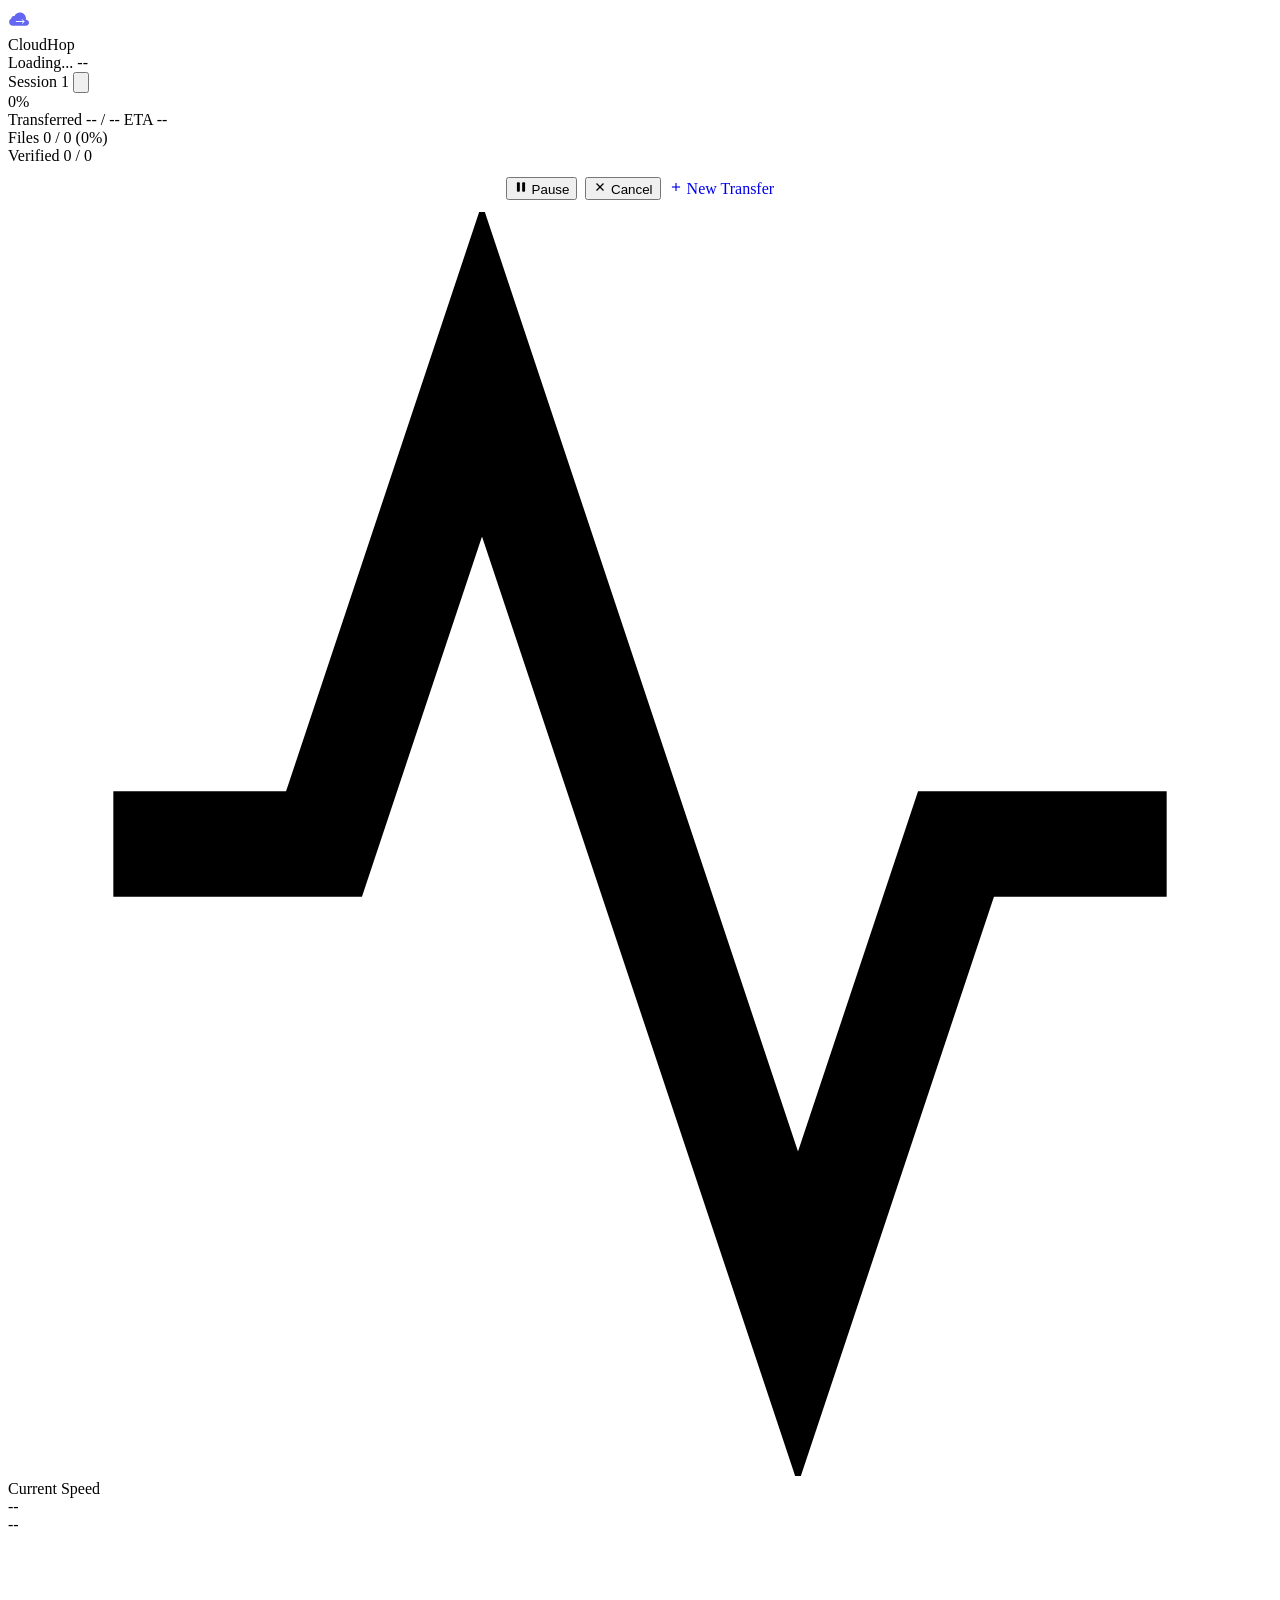
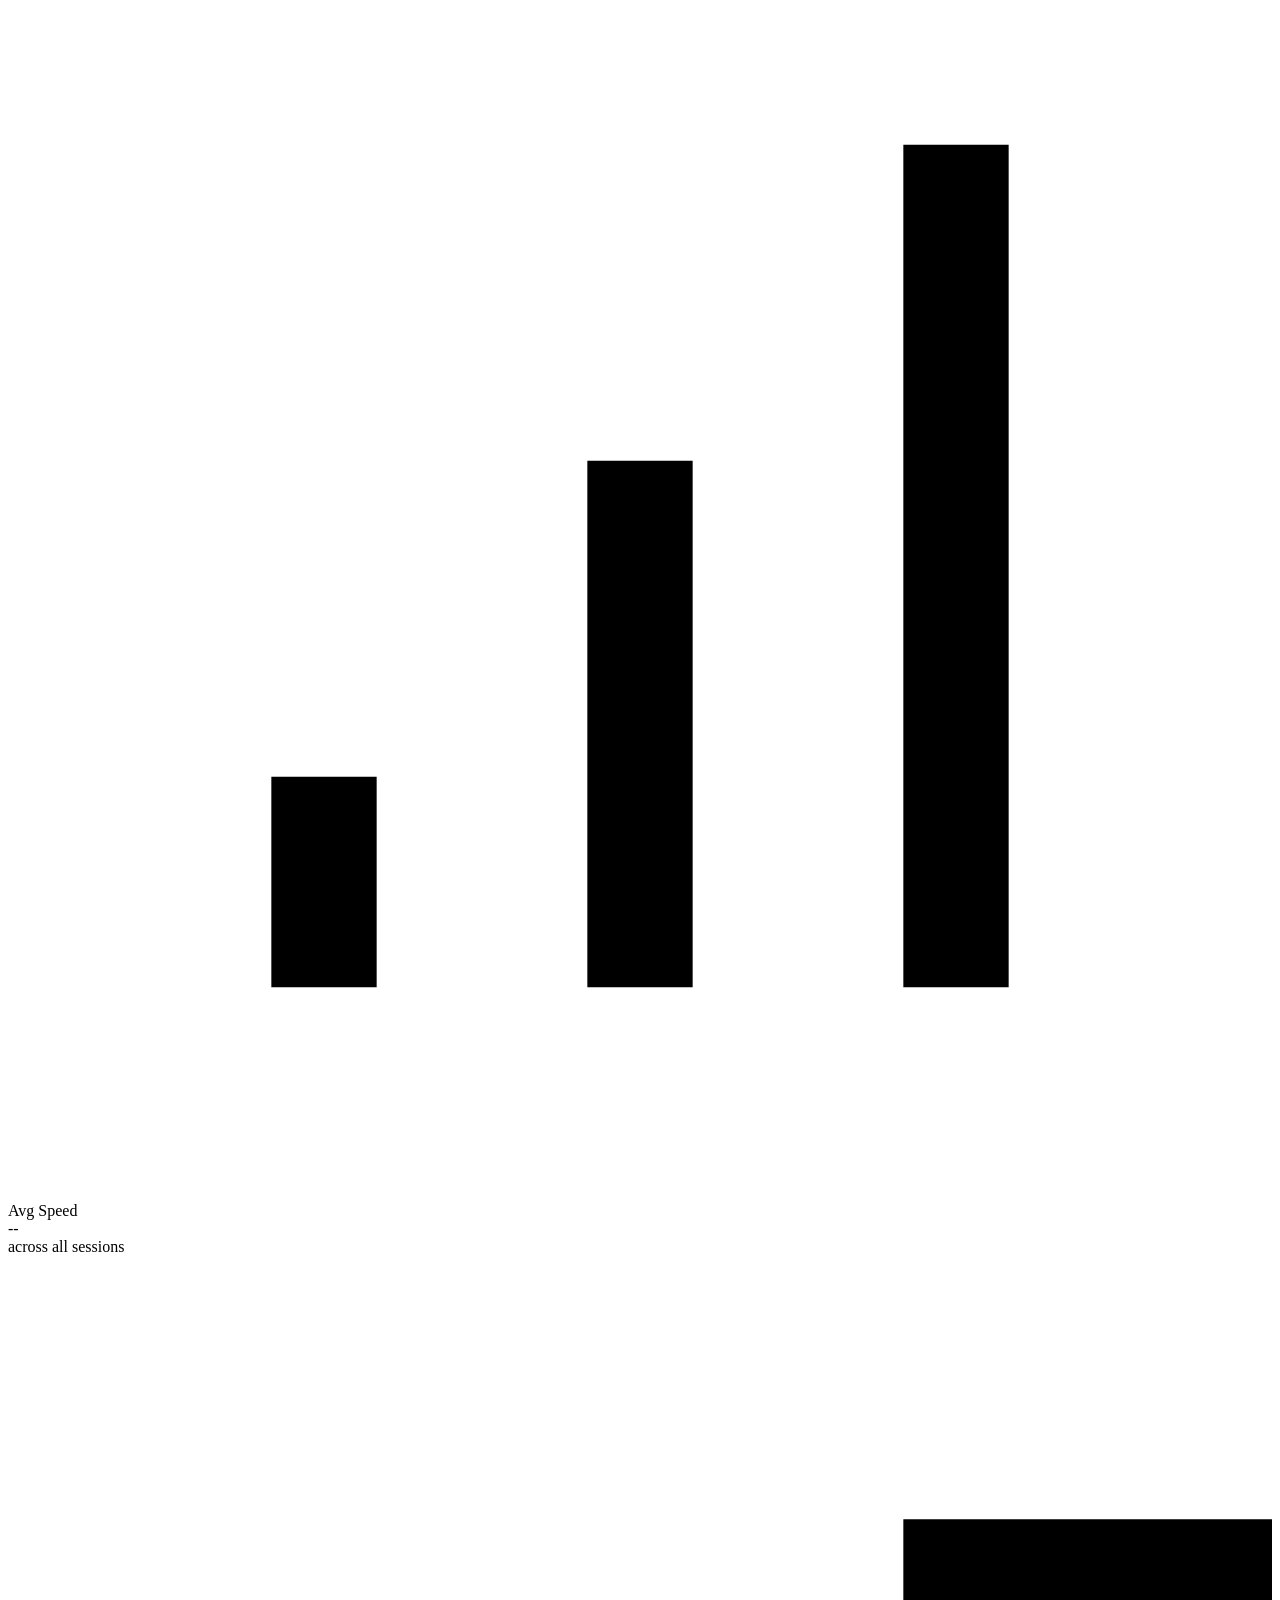
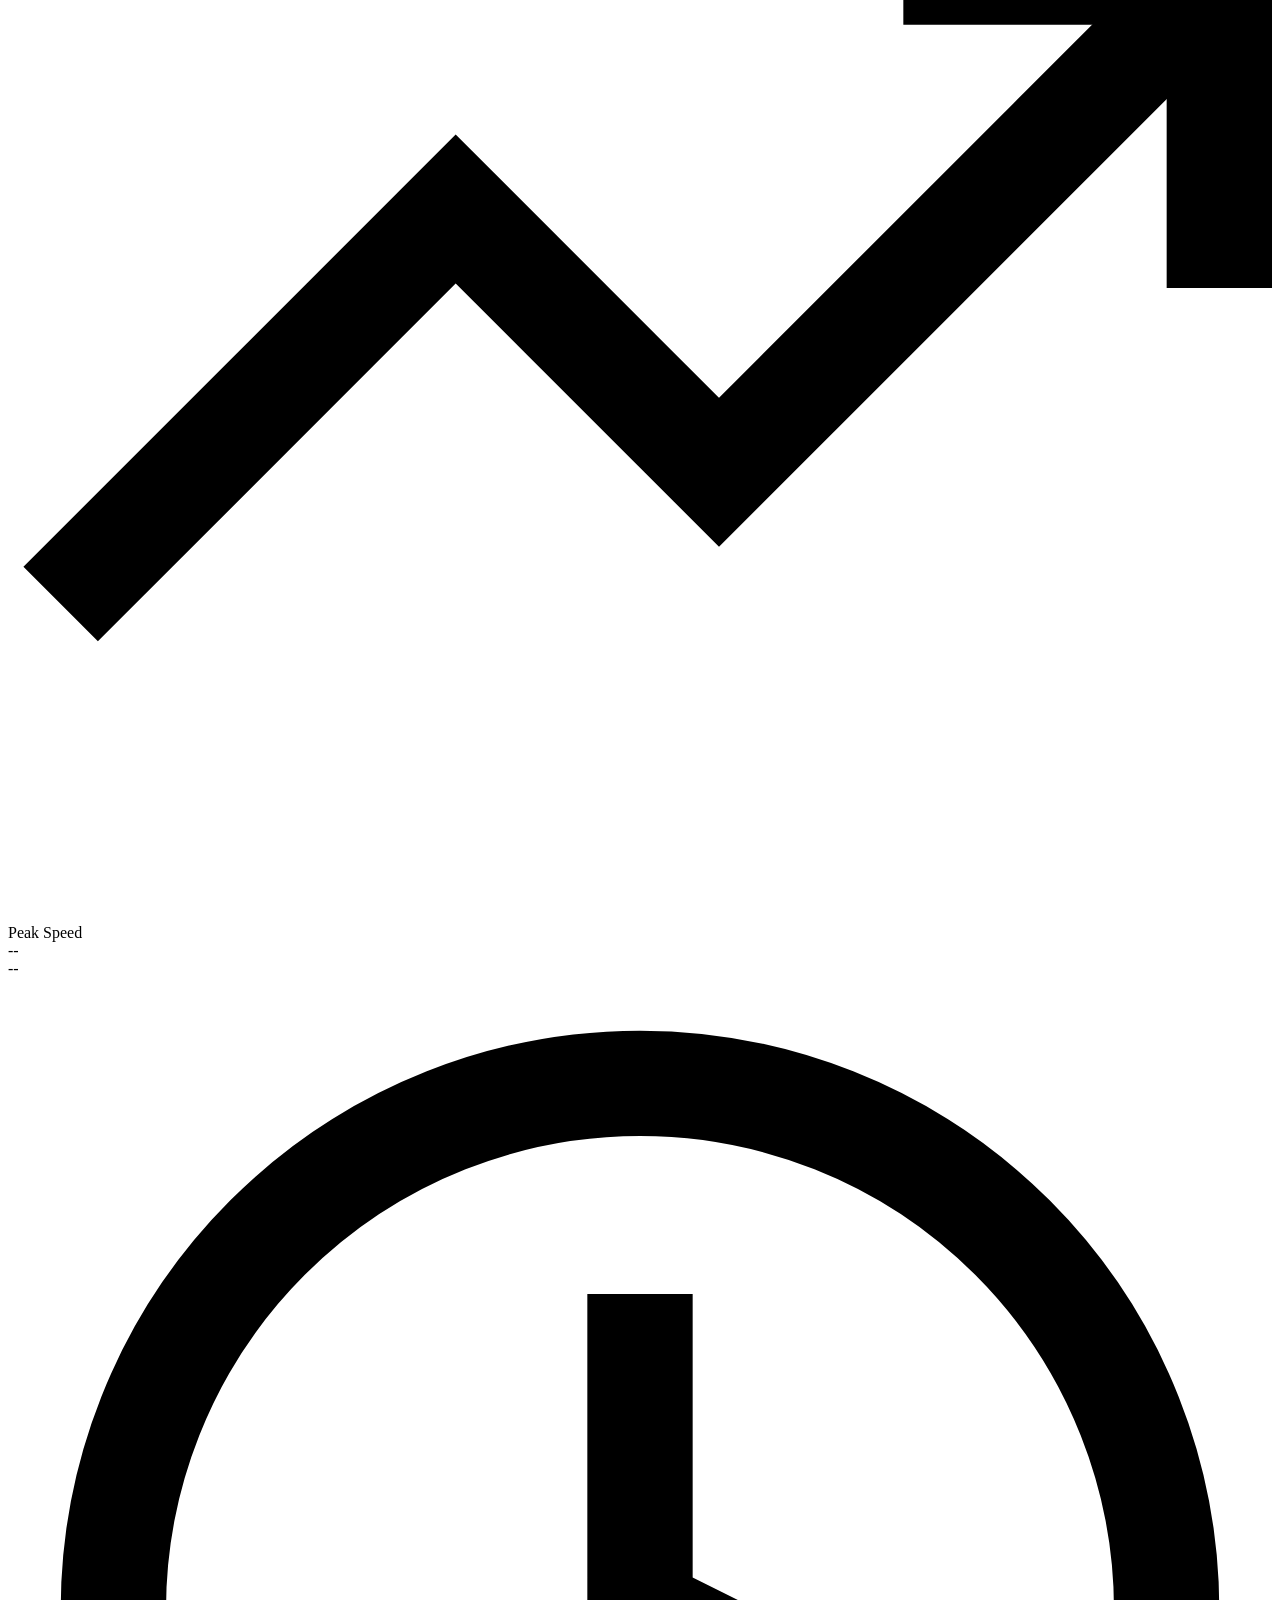
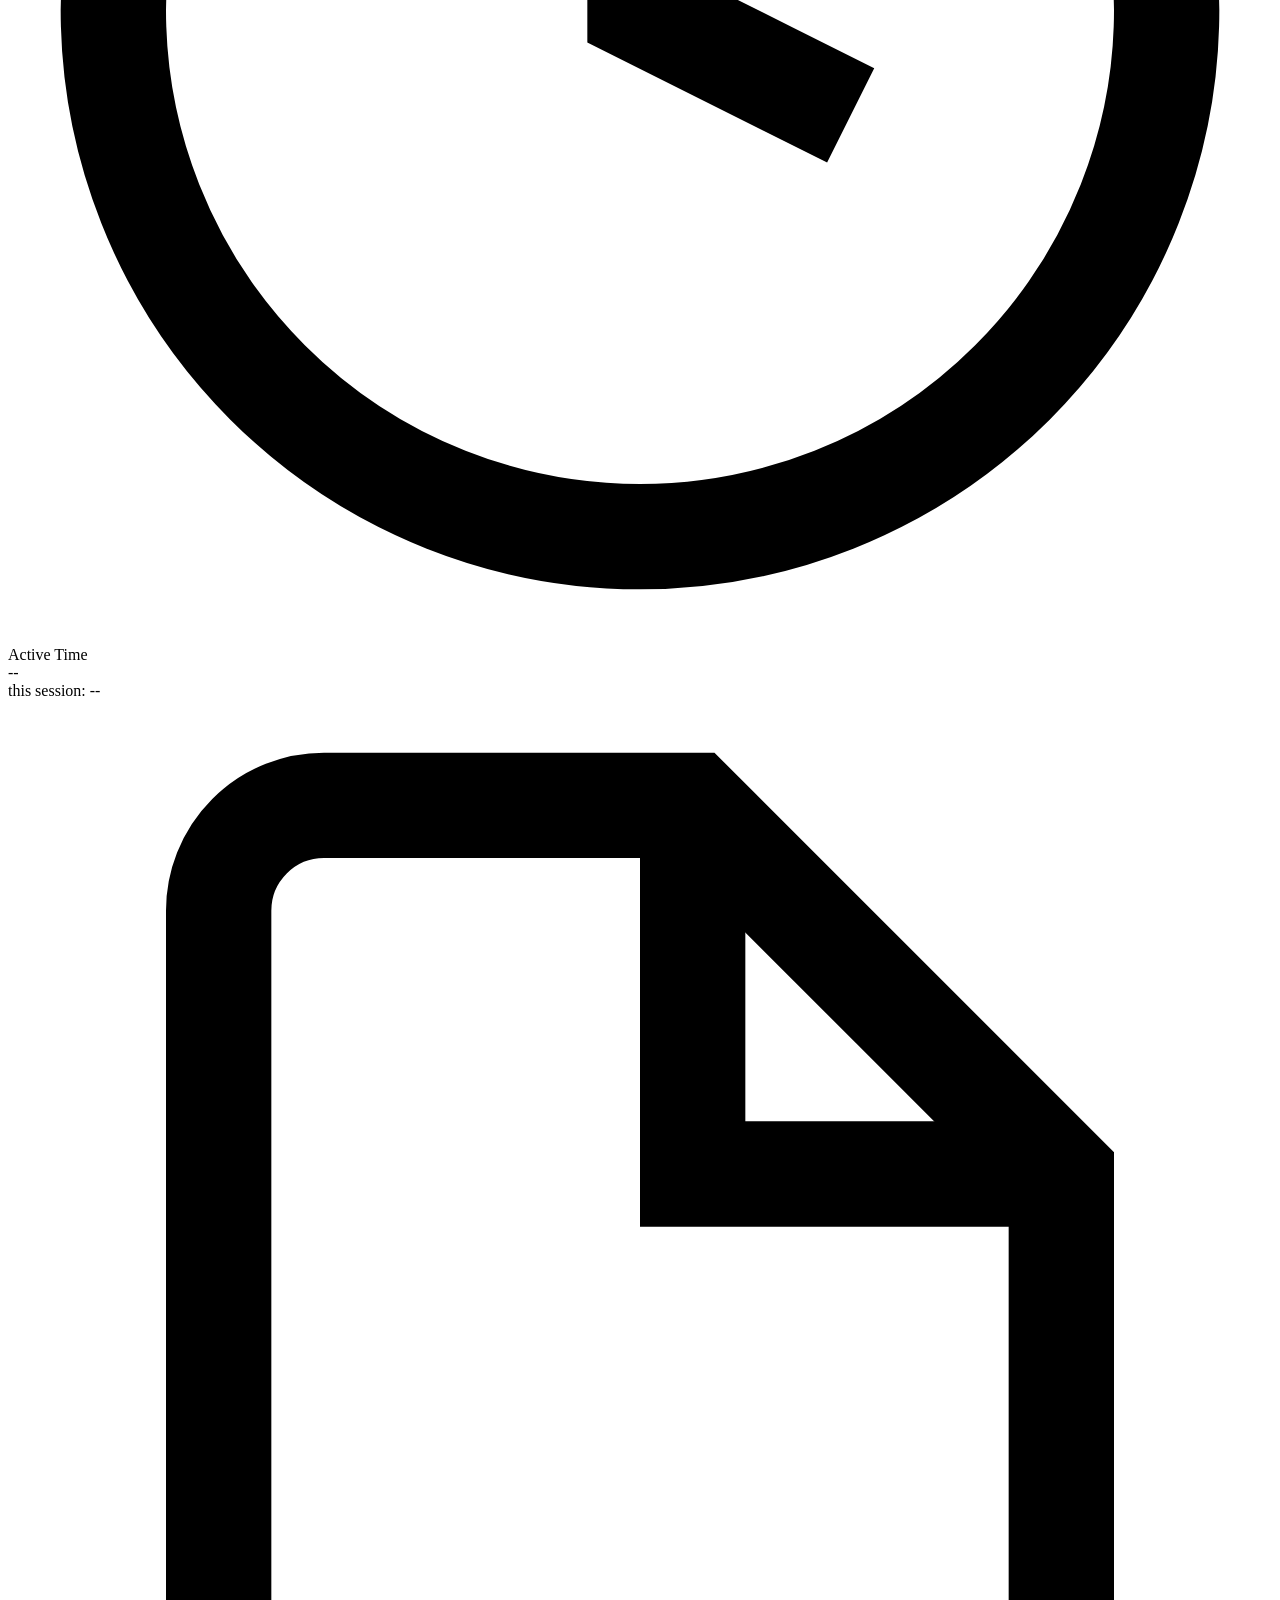
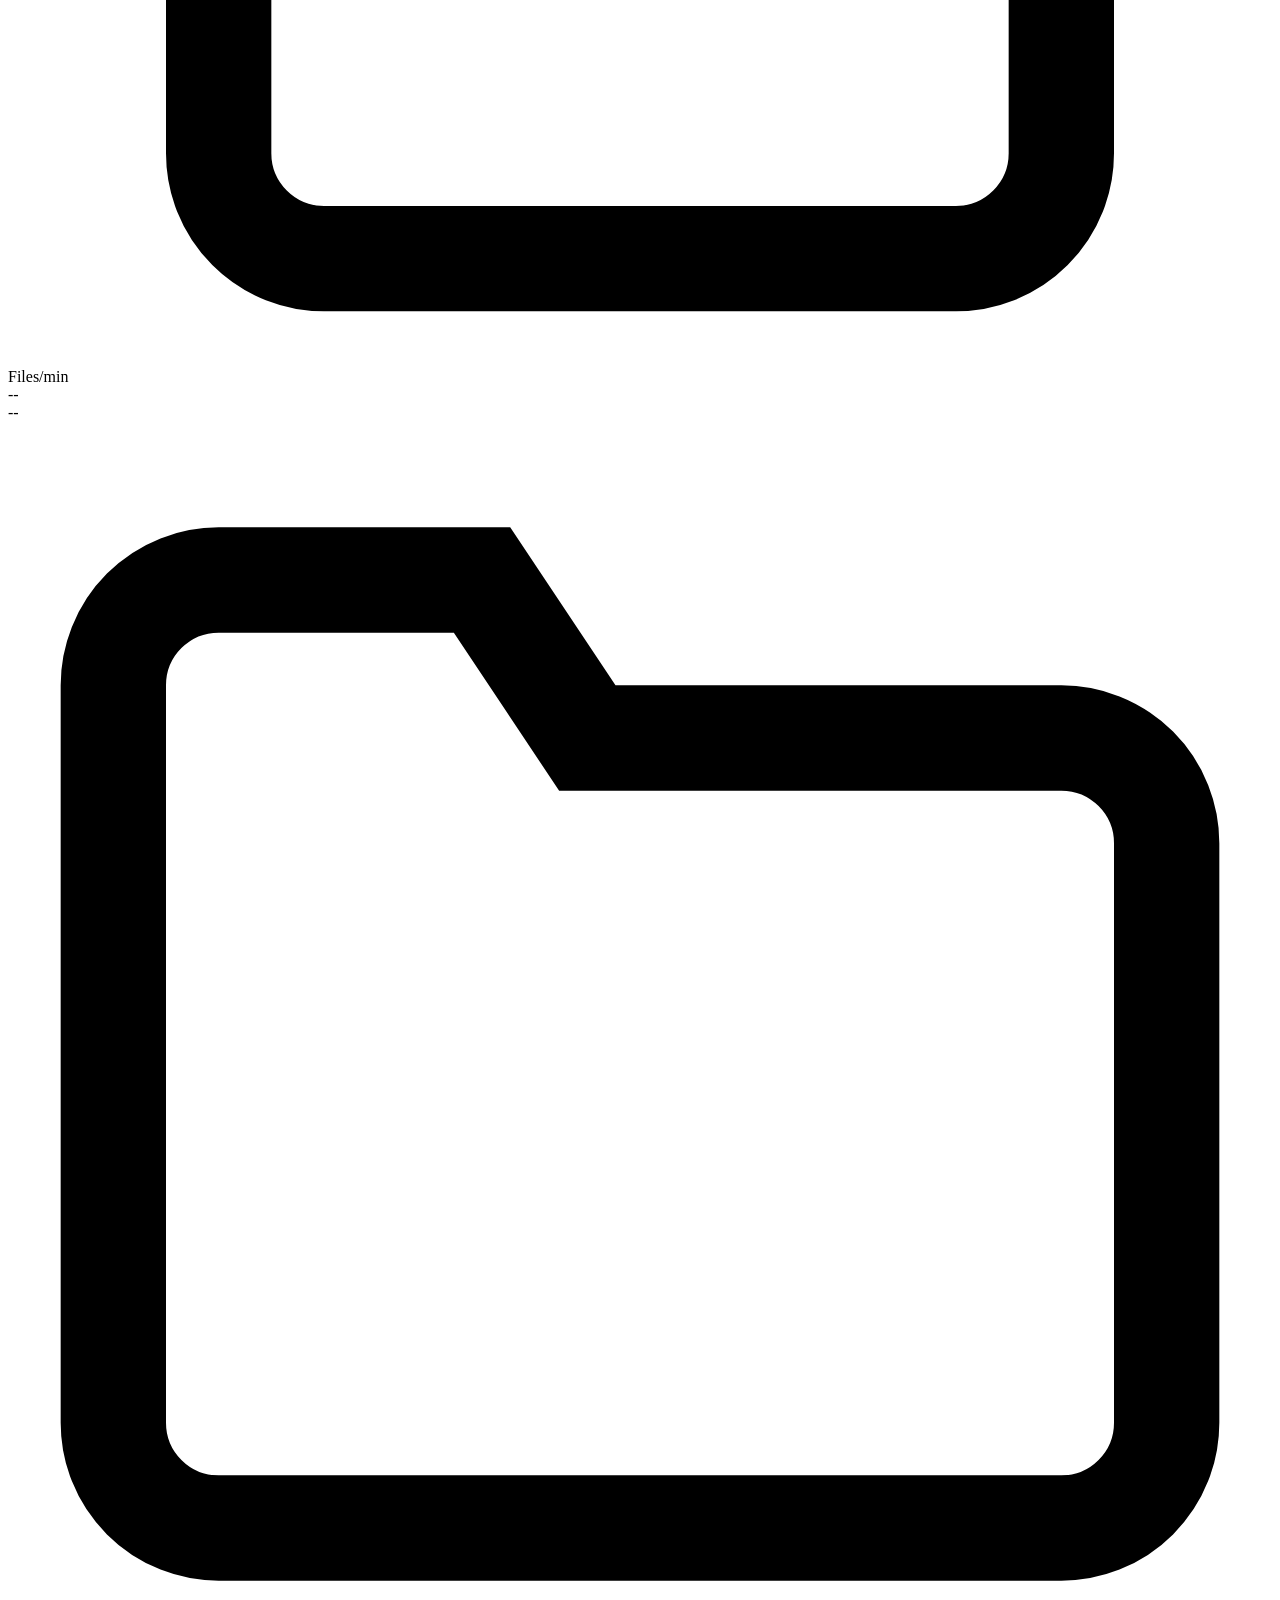
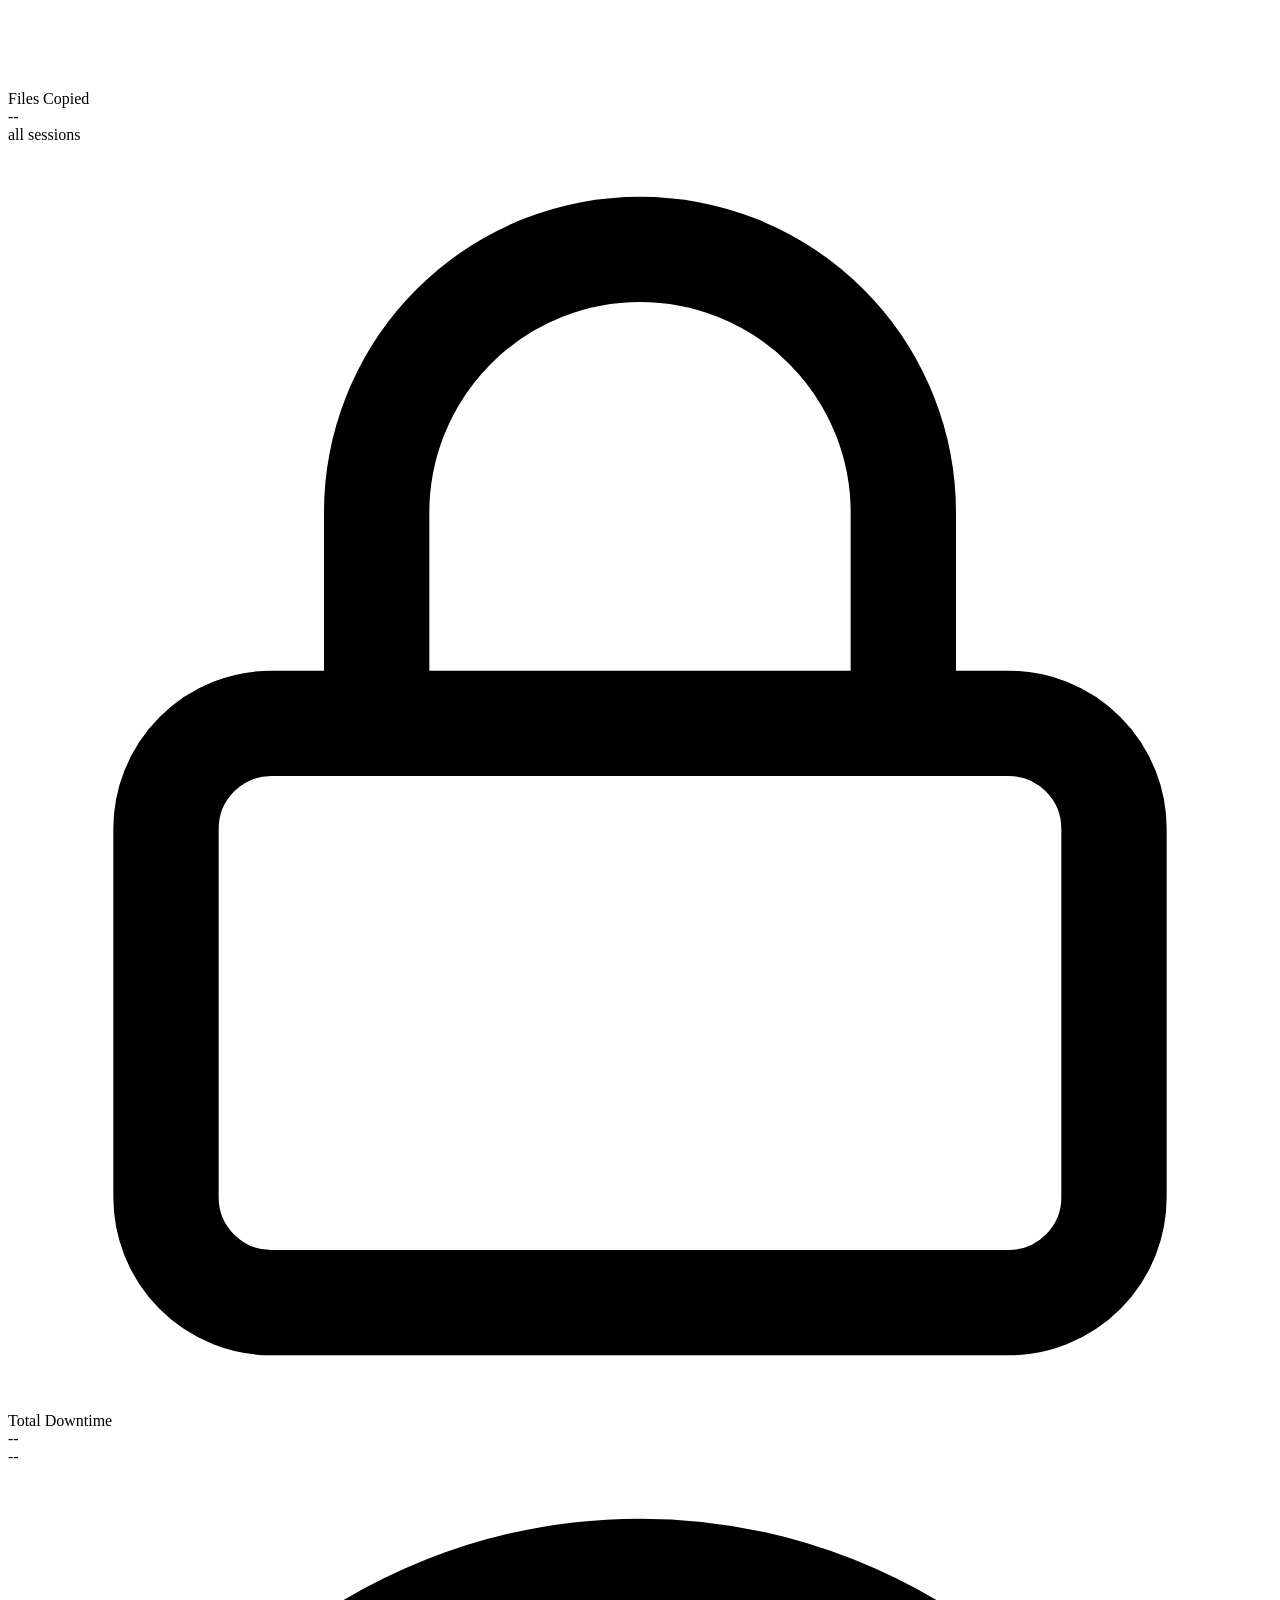
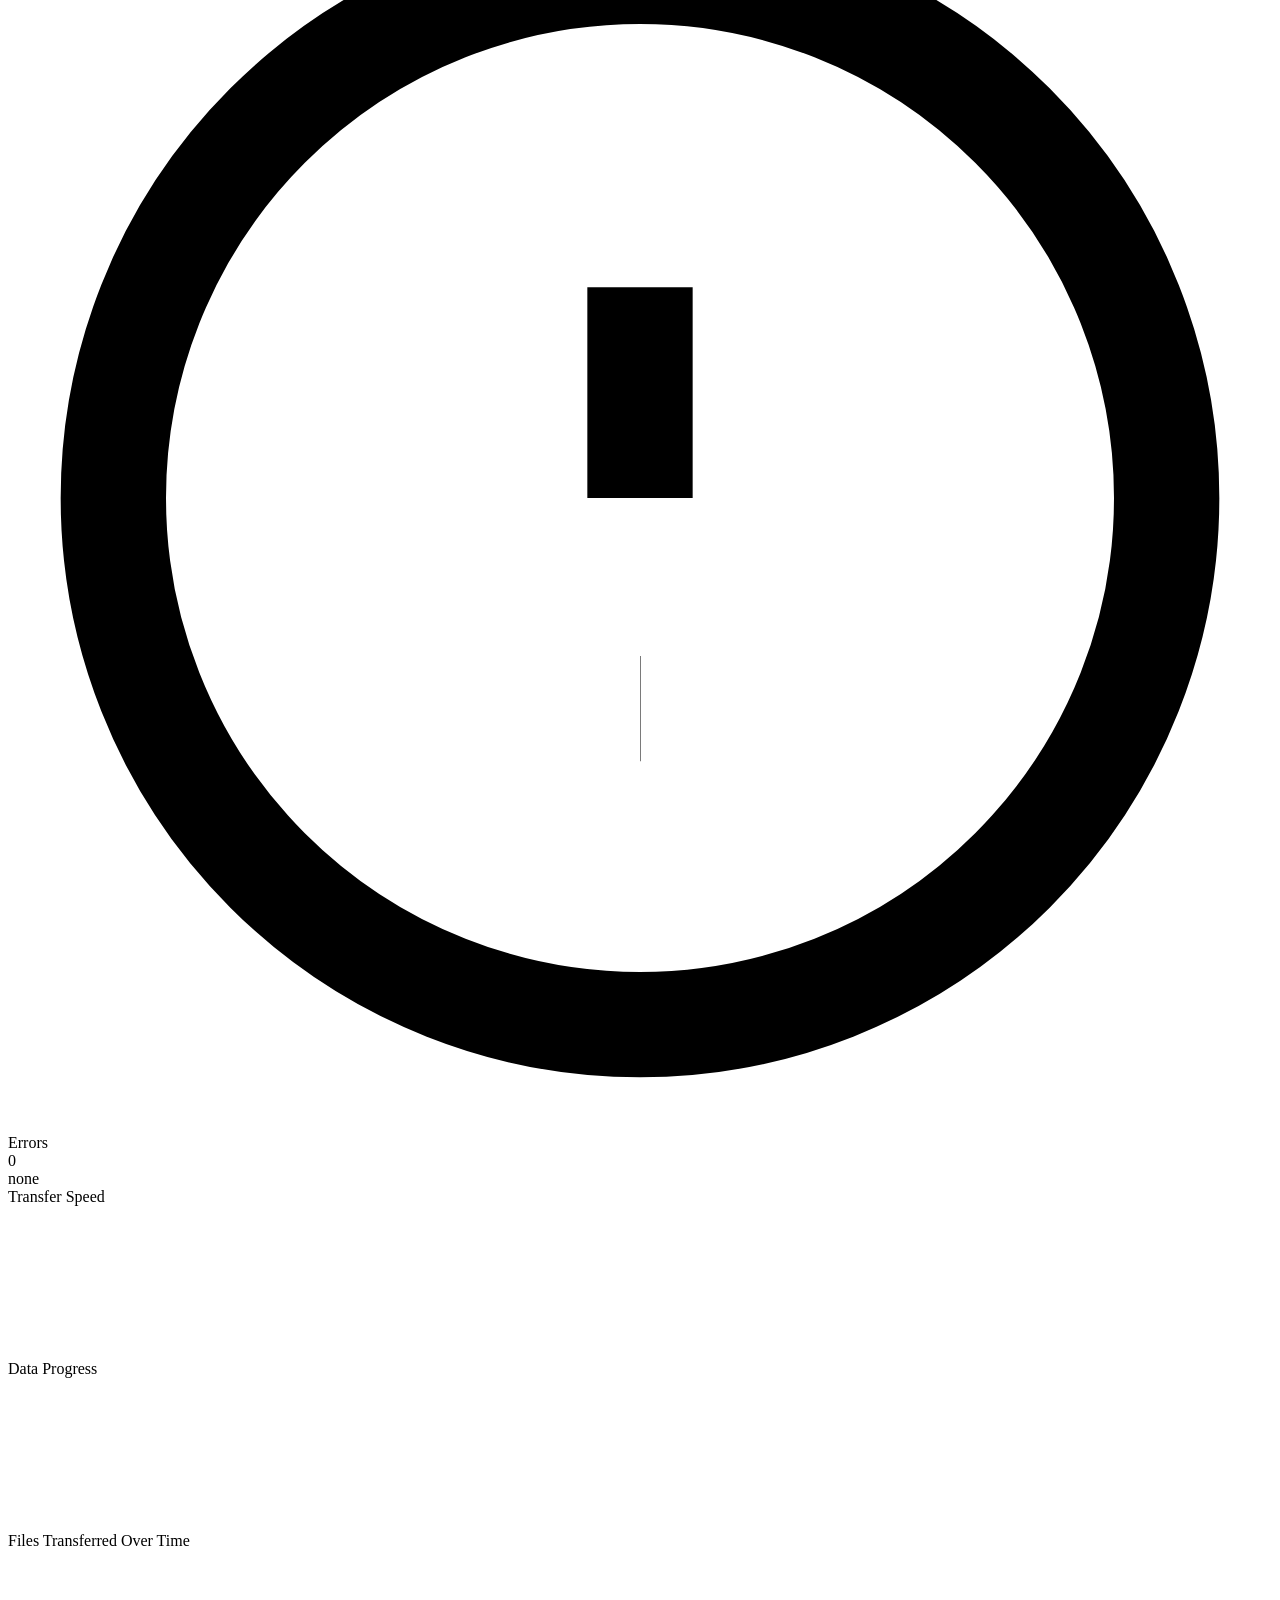
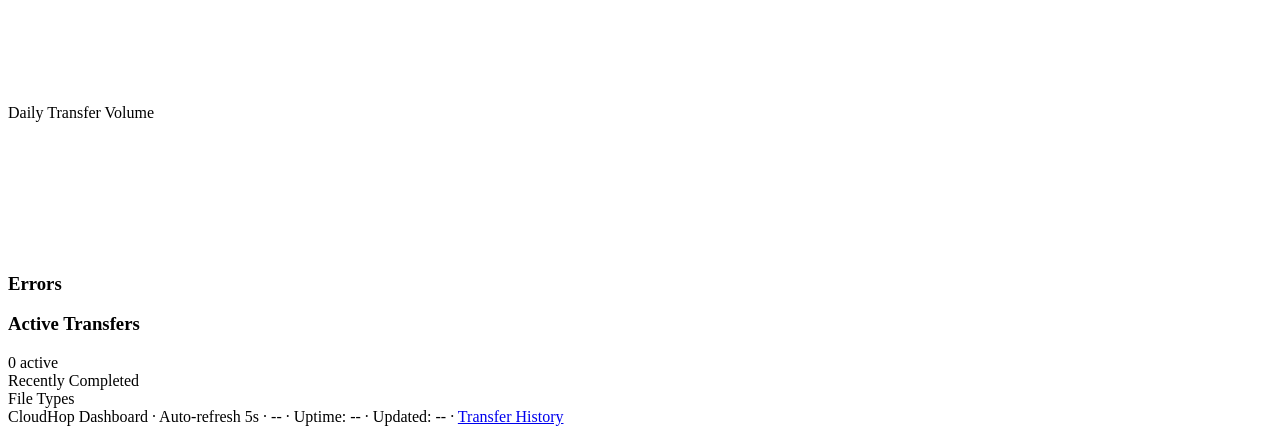
==== cloudhop/templates/dashboard.html @ 018fe5fb "fix: prevent server crash on terminal close and improve connection lost message - Ignore SIGHUP so C" ====
<!DOCTYPE html>
<html lang="en" data-theme="dark">
<head>
<meta charset="UTF-8">
<meta name="viewport" content="width=device-width, initial-scale=1.0">
<title>CloudHop Dashboard</title>
<script>(function(){var t=localStorage.getItem('cloudhop-theme');if(t)document.documentElement.setAttribute('data-theme',t);})()</script>
<link rel="preconnect" href="https://fonts.googleapis.com">
<link rel="preconnect" href="https://fonts.gstatic.com" crossorigin>
<link href="https://fonts.googleapis.com/css2?family=DM+Sans:ital,opsz,wght@0,9..40,300;0,9..40,400;0,9..40,500;0,9..40,600;0,9..40,700;1,9..40,400&family=JetBrains+Mono:wght@400;500;600;700&display=swap" rel="stylesheet">
<link rel="stylesheet" href="/static/dashboard.css">
<link rel="icon" type="image/svg+xml" href="/static/favicon.svg">
</head>
<body>

<!-- ========== HEADER ========== -->
<header class="header">
  <div class="header-inner">
    <div class="header-left">
      <div class="logo">
        <svg width="24" height="24" viewBox="0 0 64 64" fill="none">
    <path d="M48 28c0-8.8-7.2-16-16-16-6.5 0-12.1 3.9-14.6 9.5C16.5 21.2 15.8 21 15 21c-3.3 0-6 2.7-6 6 0 .4 0 .8.1 1.1C5.5 29.5 3 33.2 3 37.5 3 43 7.5 47.5 13 47.5h35c4.4 0 8-3.6 8-8s-3.6-8-8-8c-.3 0-.7 0-1 .1.6-1.1 1-2.3 1-3.6z" fill="#6366f1"/>
    <path d="M22 36h20M38 31l5 5-5 5" stroke="white" stroke-width="2.5" stroke-linecap="round" stroke-linejoin="round"/>
</svg>
      </div>
      <span class="logo-text" id="transferTitle">CloudHop</span>
    </div>
    <div class="header-center">
      <div class="status-dot" id="statusDot"></div>
      <span class="transfer-name" id="statusText">Loading...</span>
      <span class="wall-time mono" id="wallClock">--</span>
      <div class="schedule-badge" id="scheduleBadge" style="display:none;align-items:center;gap:6px;padding:4px 12px;border-radius:6px;font-size:12px;font-weight:500;">
        <span id="scheduleDot" style="width:8px;height:8px;border-radius:50%;display:inline-block;"></span>
        <span id="scheduleText"></span>
      </div>
    </div>
    <div class="header-right">
      <span class="session-badge" id="sessionBadge">Session 1</span>
      <button class="btn-icon" id="themeToggle" onclick="toggleTheme()" title="Toggle theme" aria-label="Toggle theme">
        <svg id="theme-icon-dark" viewBox="0 0 24 24" fill="none" stroke="currentColor" stroke-width="2"><circle cx="12" cy="12" r="5"/><line x1="12" y1="1" x2="12" y2="3"/><line x1="12" y1="21" x2="12" y2="23"/><line x1="4.22" y1="4.22" x2="5.64" y2="5.64"/><line x1="18.36" y1="18.36" x2="19.78" y2="19.78"/><line x1="1" y1="12" x2="3" y2="12"/><line x1="21" y1="12" x2="23" y2="12"/><line x1="4.22" y1="19.78" x2="5.64" y2="18.36"/><line x1="18.36" y1="5.64" x2="19.78" y2="4.22"/></svg>
        <svg id="theme-icon-light" viewBox="0 0 24 24" fill="none" stroke="currentColor" stroke-width="2" style="display:none"><path d="M21 12.79A9 9 0 1 1 11.21 3 7 7 0 0 0 21 12.79z"/></svg>
      </button>
    </div>
  </div>
</header>

<div class="container">

<!-- ========== EMPTY STATE ========== -->
<div id="emptyState" style="display:none;text-align:center;padding:80px 20px;">
  <div style="margin-bottom:16px;opacity:0.5;">
    <svg width="48" height="48" viewBox="0 0 64 64" fill="none">
    <path d="M48 28c0-8.8-7.2-16-16-16-6.5 0-12.1 3.9-14.6 9.5C16.5 21.2 15.8 21 15 21c-3.3 0-6 2.7-6 6 0 .4 0 .8.1 1.1C5.5 29.5 3 33.2 3 37.5 3 43 7.5 47.5 13 47.5h35c4.4 0 8-3.6 8-8s-3.6-8-8-8c-.3 0-.7 0-1 .1.6-1.1 1-2.3 1-3.6z" fill="#6366f1"/>
    <path d="M22 36h20M38 31l5 5-5 5" stroke="white" stroke-width="2.5" stroke-linecap="round" stroke-linejoin="round"/>
</svg>
  </div>
  <div style="font-size:1.3rem;font-weight:700;color:var(--text-primary);margin-bottom:8px;">No active transfer</div>
  <div style="font-size:0.9rem;color:var(--text-secondary);margin-bottom:24px;">Set up a new transfer to start copying files between cloud services.</div>
  <a href="/wizard" style="display:inline-flex;align-items:center;justify-content:center;gap:8px;padding:14px 32px;border-radius:12px;font-size:1rem;font-weight:600;background:linear-gradient(135deg,var(--primary),var(--secondary));color:#fff;text-decoration:none;animation:ctaGlow 2s ease-in-out infinite;">Start New Transfer</a>
</div>

<!-- ========== BIG PROGRESS ========== -->
<div class="progress-section card" id="dashboardContent">
  <div class="progress-percentage mono"><span id="bigPct">0</span>%</div>
  <div class="progress-bar-container">
    <div class="progress-bar-track">
      <div class="progress-bar-fill" id="bigBar" style="width:0%" role="progressbar" aria-valuenow="0" aria-valuemin="0" aria-valuemax="100"></div>
    </div>
    <div class="progress-glow" id="progressGlow" style="width:0%"></div>
  </div>
  <div class="progress-meta">
    <span>Transferred <span class="val" id="bpTransferred">--</span> / <span class="val" id="bpTotal">--</span></span>
    <span>ETA <span class="val" id="bpEta">--</span></span>
  </div>
  <div class="finish-time" id="finishTime"></div>
  <div class="session-note" id="sessionNote"></div>
  <div class="progress-sub-bars">
    <div class="sub-bar-wrap">
      <div class="sub-bar-label">
        <span>Files</span>
        <span><span id="filesDone">0</span> / <span id="filesTotal">0</span> (<span id="filesPct">0</span>%)</span>
      </div>
      <div class="sub-track"><div class="sub-fill files" id="filesBar" style="width:0%"></div></div>
    </div>
    <div class="sub-bar-wrap">
      <div class="sub-bar-label">
        <span>Verified</span>
        <span><span id="checksDone">0</span> / <span id="checksTotal">0</span></span>
      </div>
      <div class="sub-track"><div class="sub-fill checks" id="checksBar" style="width:0%"></div></div>
    </div>
  </div>
</div>

<!-- ========== CONTROL BAR ========== -->
<div id="controlBar" style="display:flex;align-items:center;justify-content:center;gap:8px;margin:12px auto;max-width:1200px;padding:0 24px;flex-wrap:wrap;">
  <button class="ctrl-btn pause" id="btnPause2" onclick="doAction('pause')" title="Pause transfer" aria-label="Pause transfer">
    <svg width="14" height="14" viewBox="0 0 24 24" fill="currentColor"><rect x="5" y="4" width="5" height="16" rx="1.5"/><rect x="14" y="4" width="5" height="16" rx="1.5"/></svg> Pause
  </button>
  <button class="ctrl-btn resume" id="btnResume2" onclick="doAction('resume')" style="display:none" title="Resume transfer" aria-label="Resume transfer">
    <svg width="14" height="14" viewBox="0 0 24 24" fill="currentColor"><polygon points="6,3 20,12 6,21"/></svg> Resume
  </button>
  <button class="ctrl-btn" id="btnCancel2" onclick="cancelTransfer()" title="Cancel transfer" aria-label="Cancel transfer">
    <svg width="14" height="14" viewBox="0 0 24 24" fill="none" stroke="currentColor" stroke-width="2"><line x1="18" y1="6" x2="6" y2="18"/><line x1="6" y1="6" x2="18" y2="18"/></svg> Cancel
  </button>
  <a href="/wizard" class="ctrl-btn" id="btnNewTransfer2" title="New Transfer" aria-label="New Transfer" style="text-decoration:none;">
    <svg width="14" height="14" viewBox="0 0 24 24" fill="none" stroke="currentColor" stroke-width="2"><line x1="12" y1="5" x2="12" y2="19"/><line x1="5" y1="12" x2="19" y2="12"/></svg> New Transfer
  </a>
</div>

<!-- ========== STATS GRID ========== -->
<div class="stats-grid" id="statsGrid">
  <div class="stat-card card">
    <div class="stat-card-header">
      <div class="stat-icon primary">
        <svg viewBox="0 0 24 24" fill="none" stroke="currentColor" stroke-width="2"><polyline points="22 12 18 12 15 21 9 3 6 12 2 12"/></svg>
      </div>
      <span class="stat-label">Current Speed</span>
    </div>
    <div class="stat-value green" id="speed">--</div>
    <div class="stat-sub" id="speedSub">--</div>
  </div>
  <div class="stat-card card">
    <div class="stat-card-header">
      <div class="stat-icon secondary">
        <svg viewBox="0 0 24 24" fill="none" stroke="currentColor" stroke-width="2"><line x1="12" y1="20" x2="12" y2="10"/><line x1="18" y1="20" x2="18" y2="4"/><line x1="6" y1="20" x2="6" y2="16"/></svg>
      </div>
      <span class="stat-label">Avg Speed</span>
    </div>
    <div class="stat-value blue" id="avgSpeed">--</div>
    <div class="stat-sub" id="avgSpeedSub">across all sessions</div>
  </div>
  <div class="stat-card card">
    <div class="stat-card-header">
      <div class="stat-icon primary">
        <svg viewBox="0 0 24 24" fill="none" stroke="currentColor" stroke-width="2"><polyline points="23 6 13.5 15.5 8.5 10.5 1 18"/><polyline points="17 6 23 6 23 12"/></svg>
      </div>
      <span class="stat-label">Peak Speed</span>
    </div>
    <div class="stat-value purple" id="peakSpeed">--</div>
    <div class="stat-sub" id="peakTime">--</div>
  </div>
  <div class="stat-card card">
    <div class="stat-card-header">
      <div class="stat-icon secondary">
        <svg viewBox="0 0 24 24" fill="none" stroke="currentColor" stroke-width="2"><circle cx="12" cy="12" r="10"/><polyline points="12 6 12 12 16 14"/></svg>
      </div>
      <span class="stat-label">Active Time</span>
    </div>
    <div class="stat-value cyan" id="elapsed">--</div>
    <div class="stat-sub" id="elapsedSub">this session: --</div>
  </div>
  <div class="stat-card card">
    <div class="stat-card-header">
      <div class="stat-icon secondary">
        <svg viewBox="0 0 24 24" fill="none" stroke="currentColor" stroke-width="2"><path d="M13 2H6a2 2 0 0 0-2 2v16a2 2 0 0 0 2 2h12a2 2 0 0 0 2-2V9z"/><polyline points="13 2 13 9 20 9"/></svg>
      </div>
      <span class="stat-label">Files/min</span>
    </div>
    <div class="stat-value orange" id="filesRate">--</div>
    <div class="stat-sub" id="filesRateSub">--</div>
  </div>
  <div class="stat-card card">
    <div class="stat-card-header">
      <div class="stat-icon primary">
        <svg viewBox="0 0 24 24" fill="none" stroke="currentColor" stroke-width="2"><path d="M22 19a2 2 0 0 1-2 2H4a2 2 0 0 1-2-2V5a2 2 0 0 1 2-2h5l2 3h9a2 2 0 0 1 2 2z"/></svg>
      </div>
      <span class="stat-label">Files Copied</span>
    </div>
    <div class="stat-value yellow" id="totalCopied">--</div>
    <div class="stat-sub" id="totalCopiedSub">all sessions</div>
  </div>
  <div class="stat-card card">
    <div class="stat-card-header">
      <div class="stat-icon primary">
        <svg viewBox="0 0 24 24" fill="none" stroke="currentColor" stroke-width="2"><rect x="3" y="11" width="18" height="11" rx="2" ry="2"/><path d="M7 11V7a5 5 0 0 1 10 0v4"/></svg>
      </div>
      <span class="stat-label">Total Downtime</span>
    </div>
    <div class="stat-value pink" id="downtime">--</div>
    <div class="stat-sub" id="downtimeSub">--</div>
  </div>
  <div class="stat-card card">
    <div class="stat-card-header">
      <div class="stat-icon secondary">
        <svg viewBox="0 0 24 24" fill="none" stroke="currentColor" stroke-width="2"><circle cx="12" cy="12" r="10"/><line x1="12" y1="8" x2="12" y2="12"/><line x1="12" y1="16" x2="12.01" y2="16"/></svg>
      </div>
      <span class="stat-label">Errors</span>
    </div>
    <div class="stat-value" id="errors" style="color:var(--green)">0</div>
    <div class="stat-sub" id="errorSub">none</div>
  </div>
</div>

<!-- ========== SESSION TIMELINE ========== -->
<div class="timeline-section card" id="timelineSection" style="display:none">
  <div class="section-title" style="cursor:pointer;user-select:none;" onclick="toggleTimeline()">Session Timeline <span id="tlToggle" style="font-size:0.65rem;color:var(--text-tertiary);margin-left:6px;">&#9660;</span></div>
  <div class="timeline" id="timeline"></div>
</div>

<!-- ========== CHARTS ROW ========== -->
<div class="charts-row" id="chartsRow">
  <div class="chart-card card">
    <div class="chart-header">
      <span class="chart-title">Transfer Speed</span>
    </div>
    <div class="chart-container"><svg class="chart-svg" id="speedChart" aria-label="Speed chart"></svg></div>
  </div>
  <div class="chart-card card">
    <div class="chart-header">
      <span class="chart-title">Data Progress</span>
    </div>
    <div class="chart-container"><svg class="chart-svg" id="progressChart" aria-label="Data progress chart"></svg></div>
  </div>
</div>

<!-- ========== FILES CHART ========== -->
<div class="chart-card-full card" id="chartsFullRow">
  <div class="chart-header">
    <span class="chart-title">Files Transferred Over Time</span>
  </div>
  <div class="chart-container"><svg class="chart-svg" id="filesChart" aria-label="Files transferred chart"></svg></div>
</div>

<!-- ========== DAILY VOLUME ========== -->
<div class="chart-card card daily-chart-section" id="dailyChartSection">
  <div class="chart-header">
    <span class="chart-title">Daily Transfer Volume</span>
  </div>
  <div id="dailyBars" style="display:flex;align-items:flex-end;gap:8px;height:120px;padding-top:12px;"></div>
</div>

<!-- ========== ERRORS ========== -->
<div class="error-section" id="errorSection">
  <h3>Errors</h3>
  <div id="errorList"></div>
</div>

<!-- ========== ACTIVE TRANSFERS ========== -->
<div class="active-section card" id="transfersSection">
  <div class="section-header">
    <h3>Active Transfers</h3>
    <div class="transfer-count" id="transferCount">0 active</div>
  </div>
  <div id="transfersList"></div>
</div>

<!-- ========== BOTTOM ROW ========== -->
<div class="bottom-row" id="recentSection">
  <div class="completed-section card">
    <div class="section-title">Recently Completed</div>
    <div id="recentFiles"></div>
  </div>
  <div class="filetypes-section card">
    <div class="section-title">File Types</div>
    <div id="fileTypes"></div>
  </div>
</div>

<!-- ========== FOOTER ========== -->
<footer class="footer" id="footer">
  CloudHop Dashboard &middot; Auto-refresh 5s &middot; <span id="footerInfo">--</span> &middot; Uptime: <span id="uptimePct">--</span> &middot; Updated: <span id="lastUpdate">--</span> &middot; <a href="#" onclick="showHistory();return false;">Transfer History</a>
</footer>

</div>

<div class="toast" id="toast" role="status" aria-live="polite"></div>
<div id="connLost" role="alert" aria-live="assertive" style="display:none;position:fixed;top:0;left:0;right:0;background:var(--red);color:#fff;text-align:center;padding:12px 16px;font-size:0.85rem;z-index:300;">
  <div style="font-weight:700;margin-bottom:4px;">CloudHop server stopped</div>
  <div style="font-weight:400;opacity:0.9;">Your file transfer is still running in the background. To reconnect, open a terminal and run <code style="background:rgba(0,0,0,0.2);padding:2px 6px;border-radius:4px;">cloudhop</code> again. Tip: don't close the terminal while CloudHop is running, or use the .app version instead.</div>
</div>

<script src="/static/dashboard.js"></script>
</body>
</html>
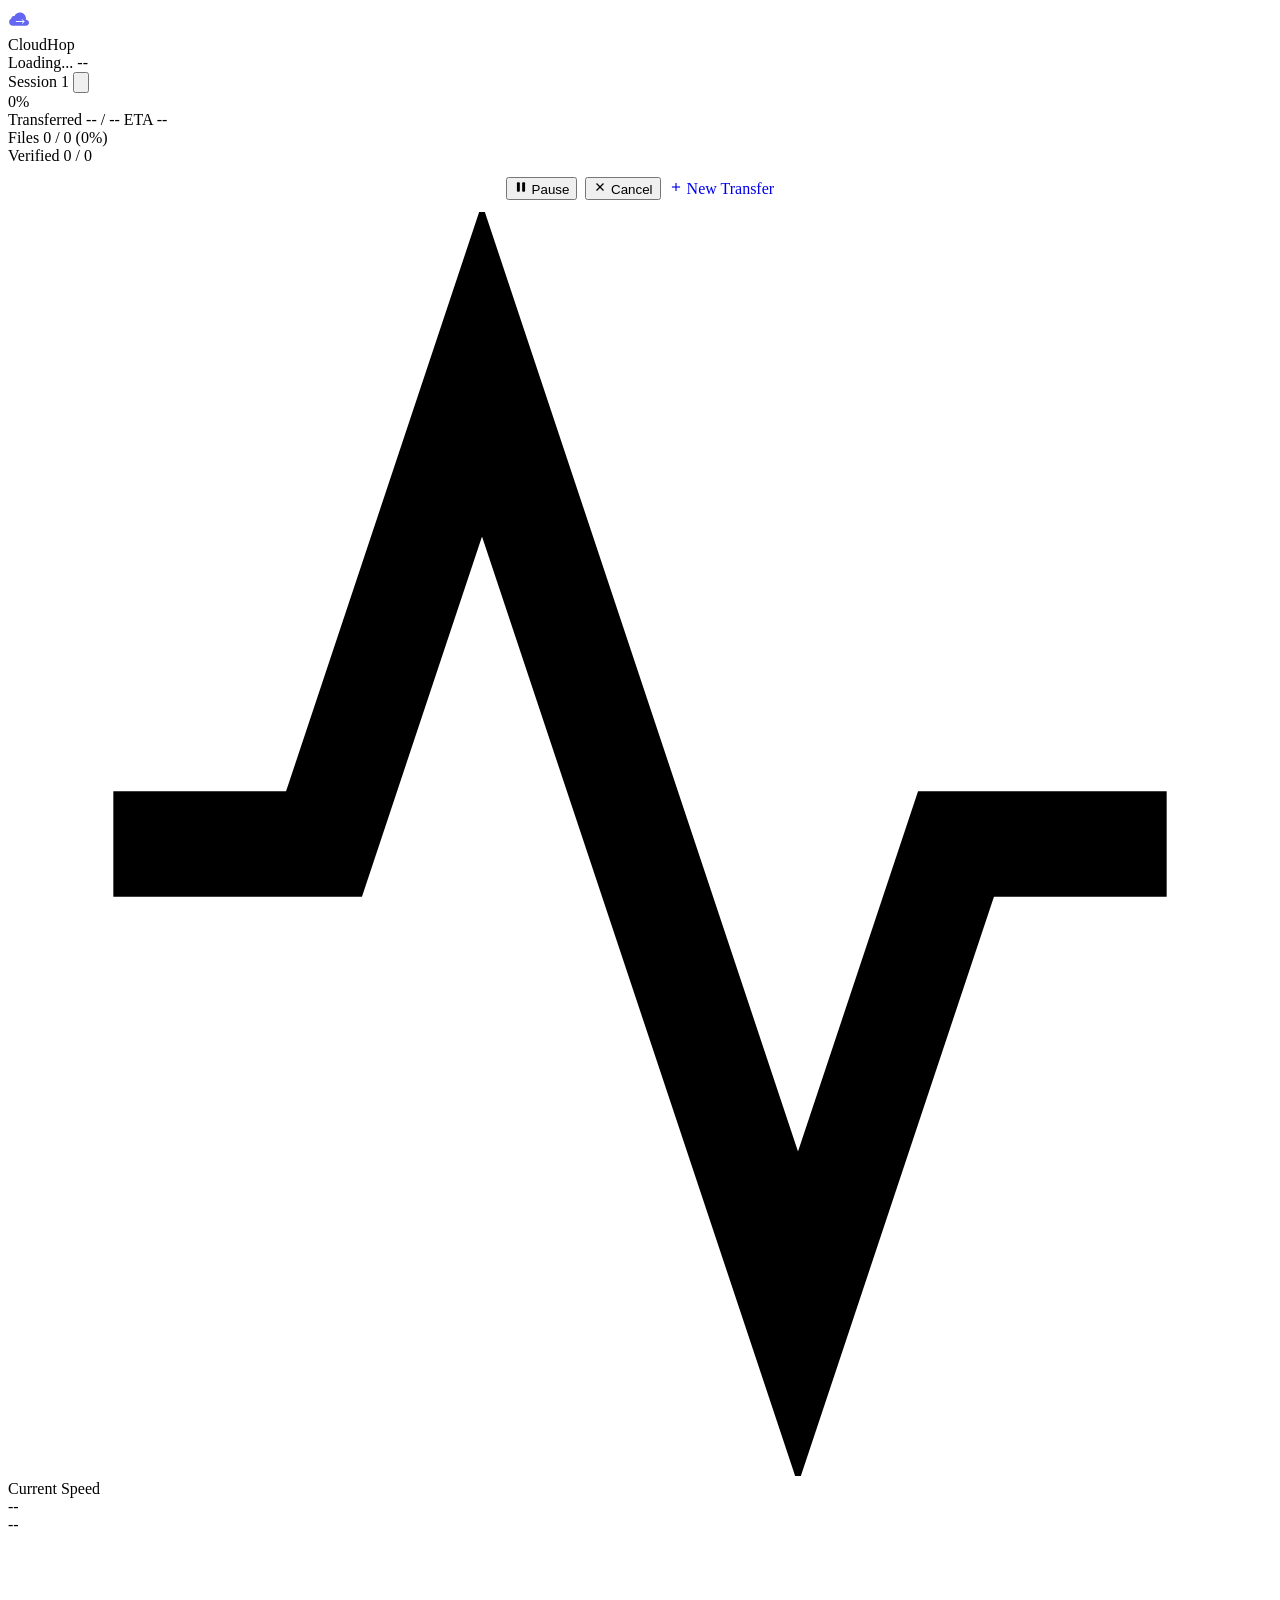
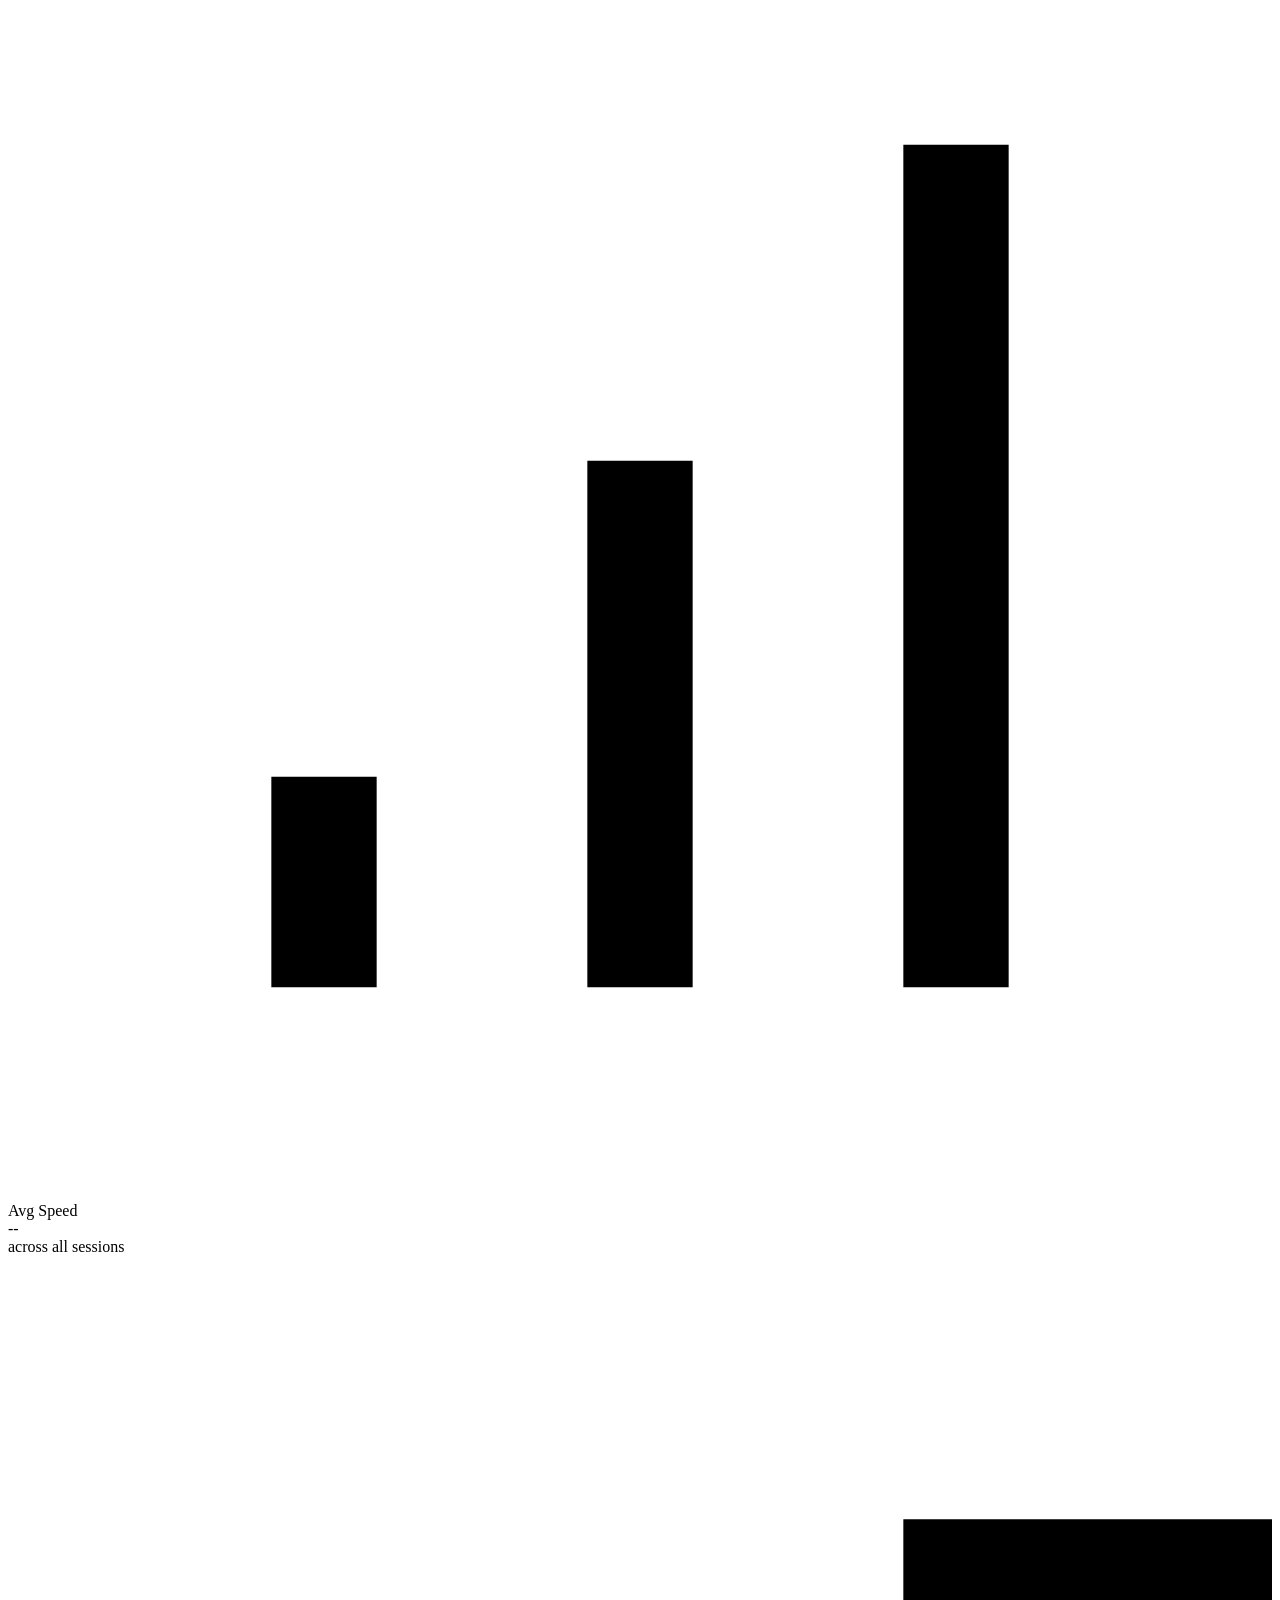
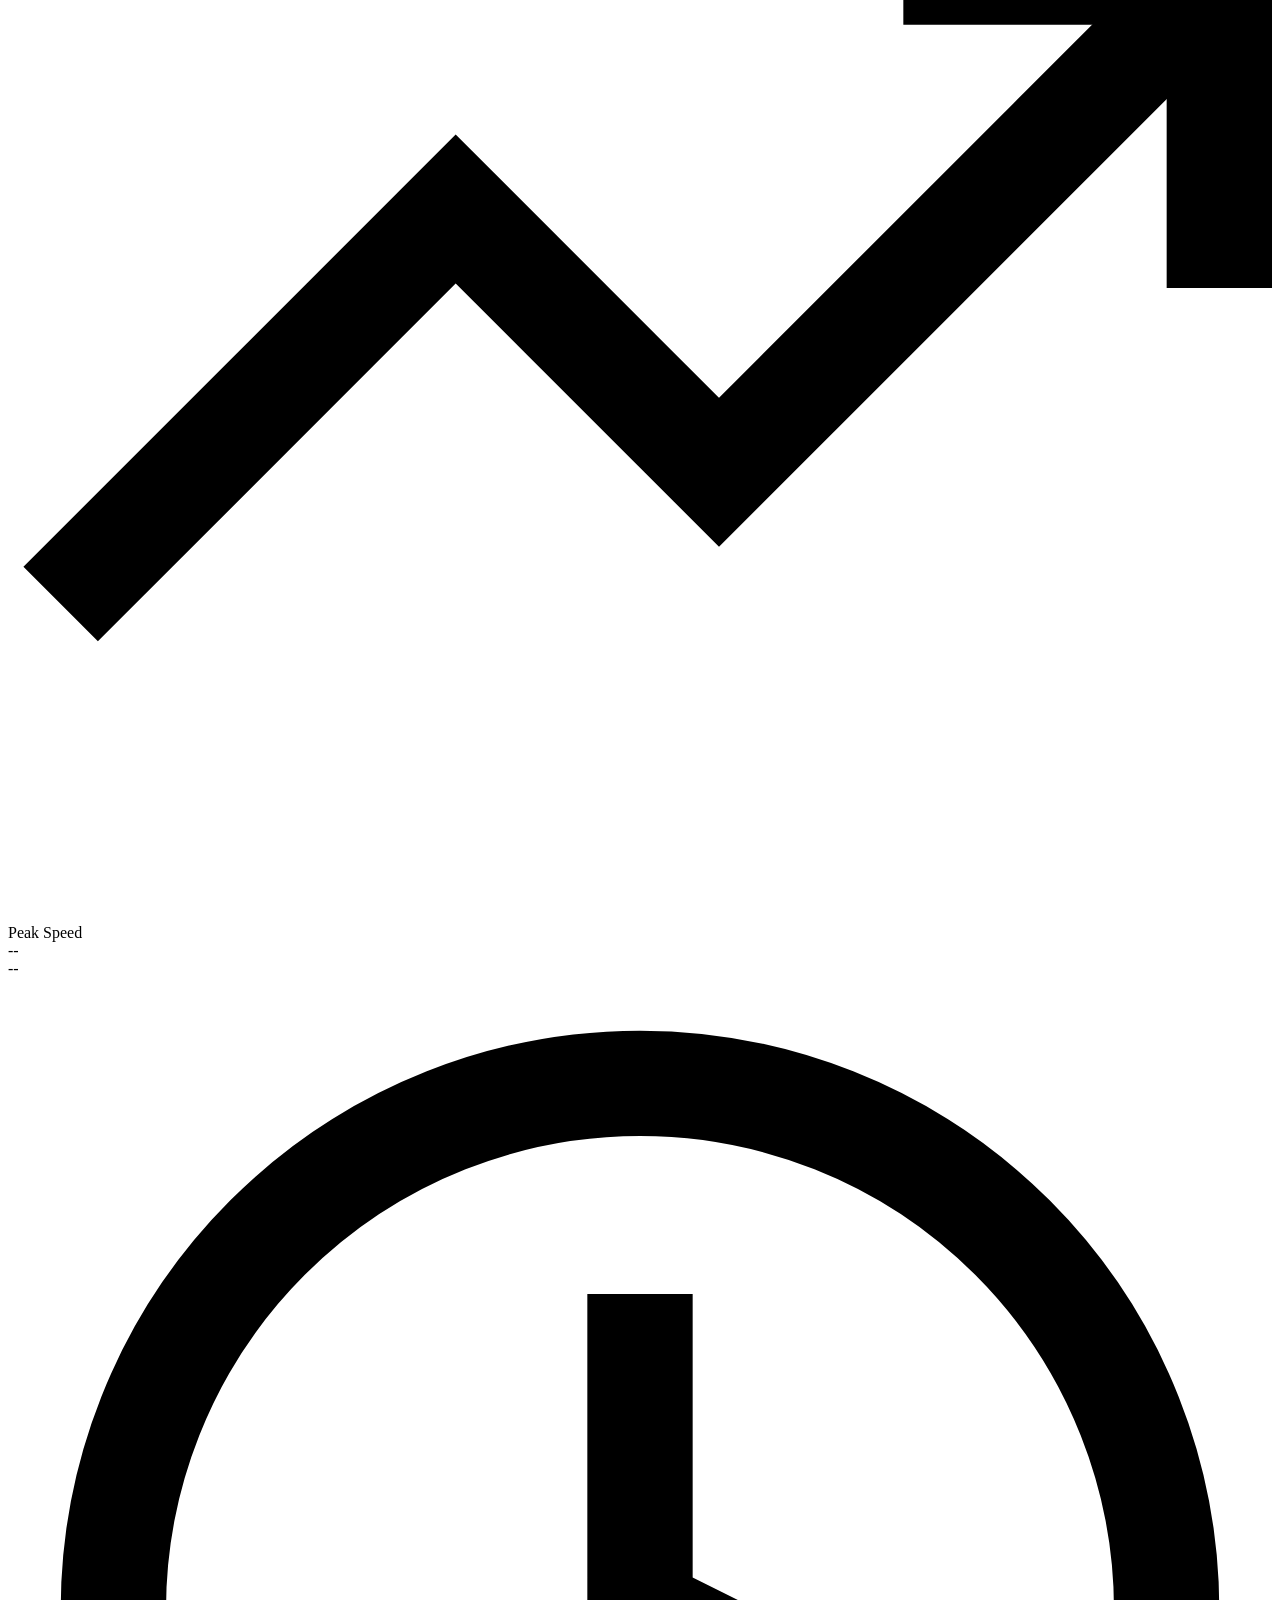
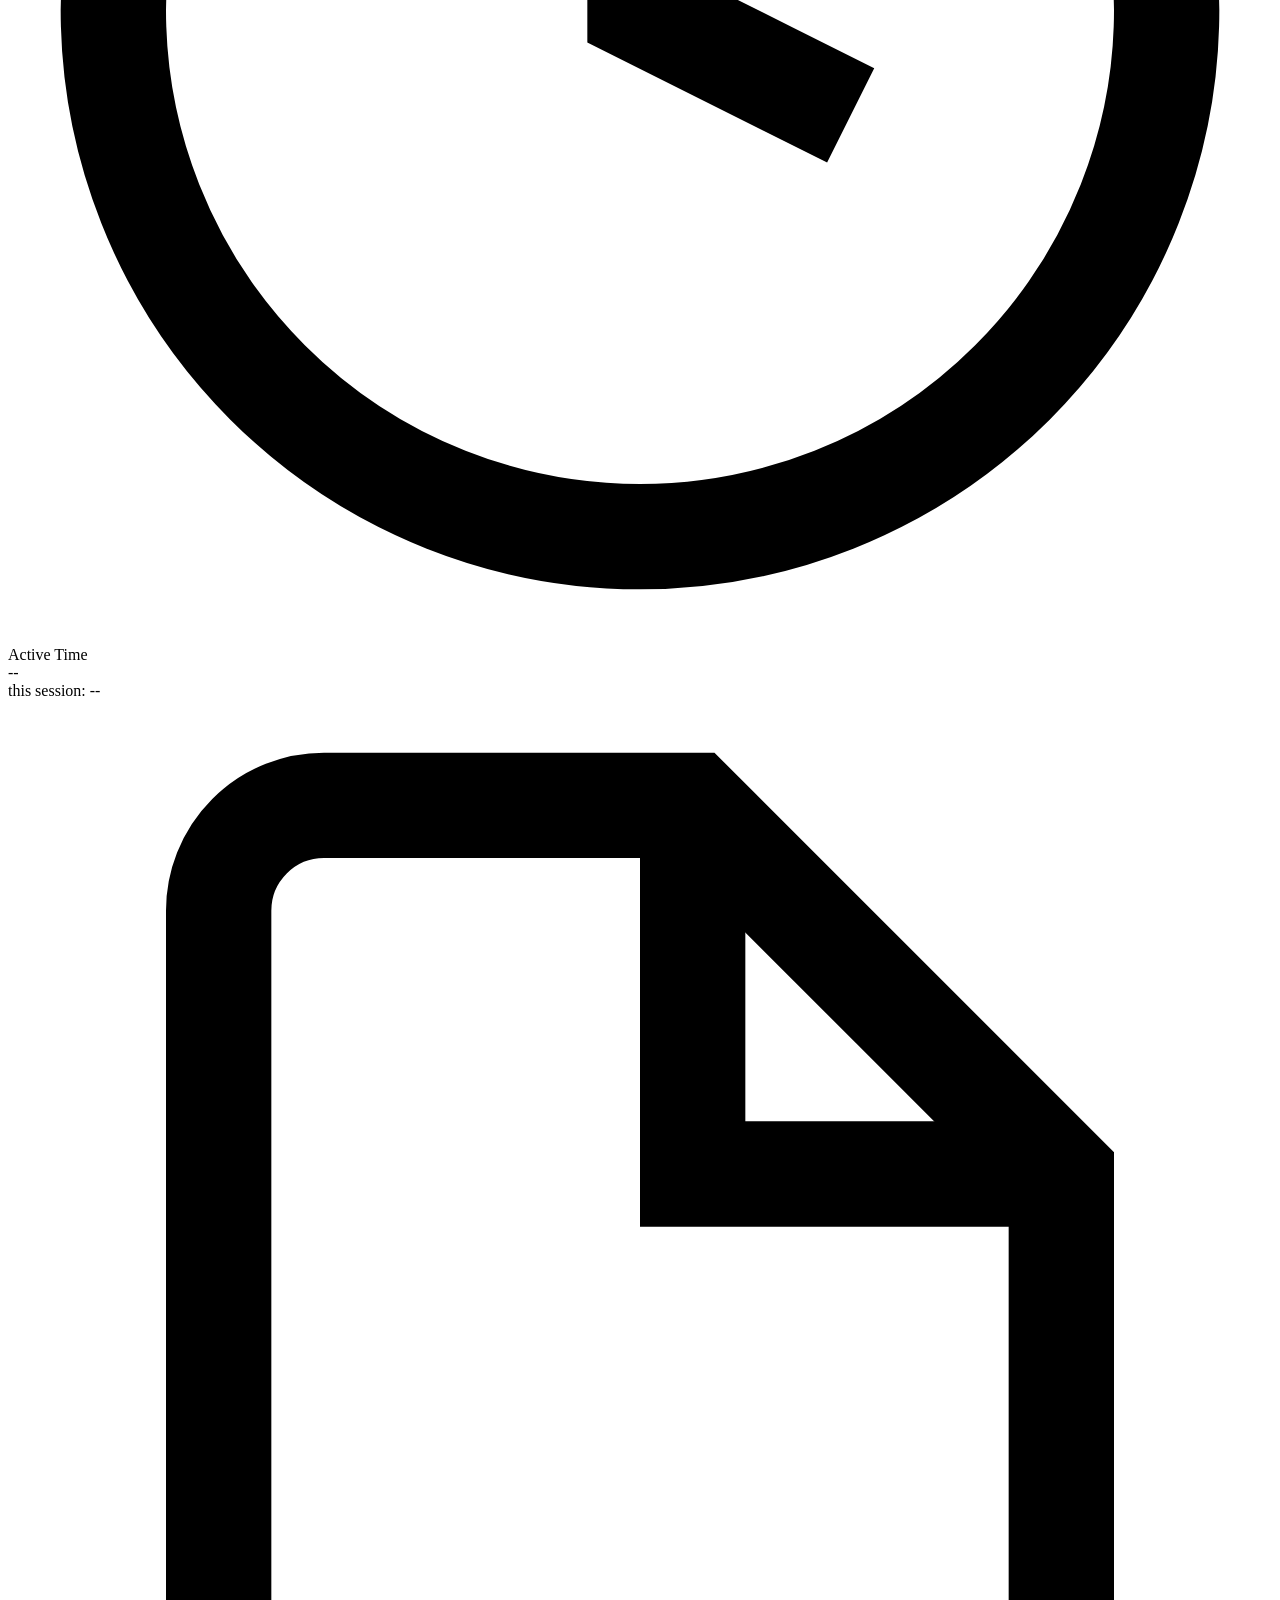
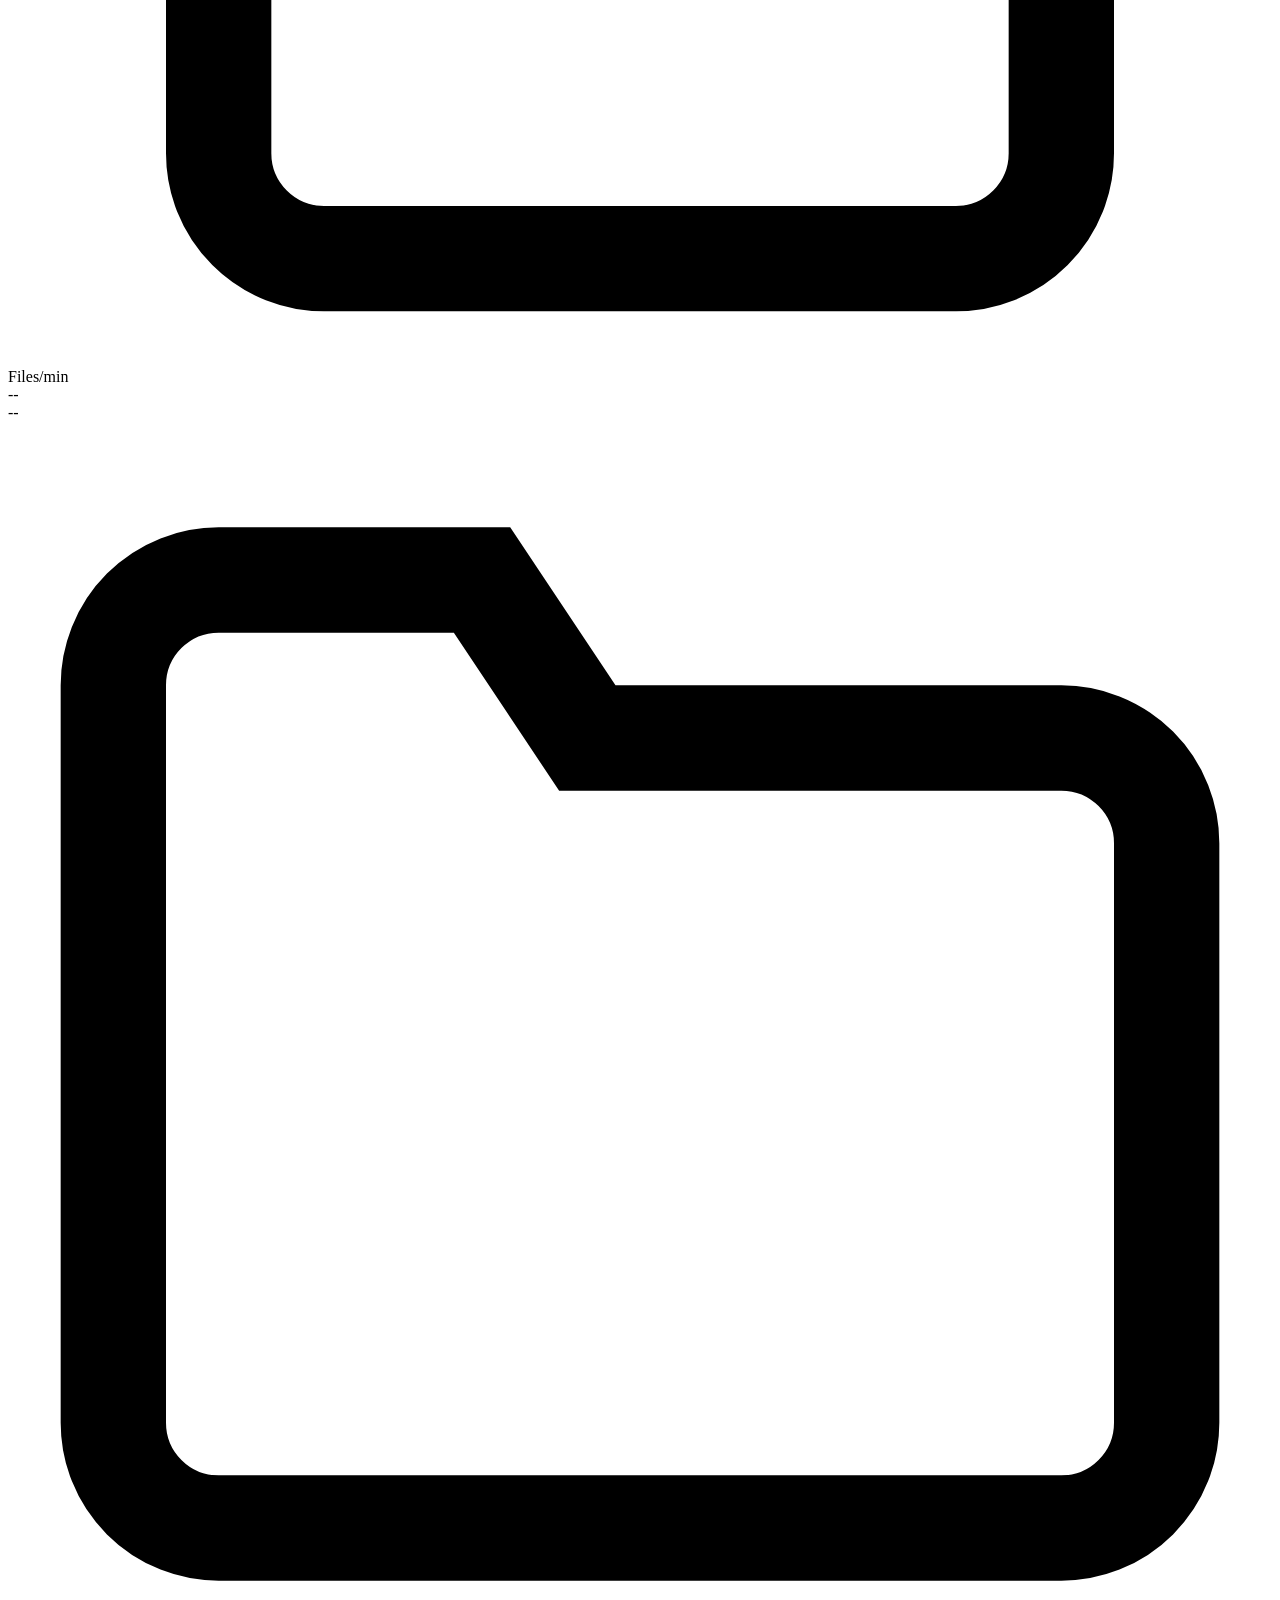
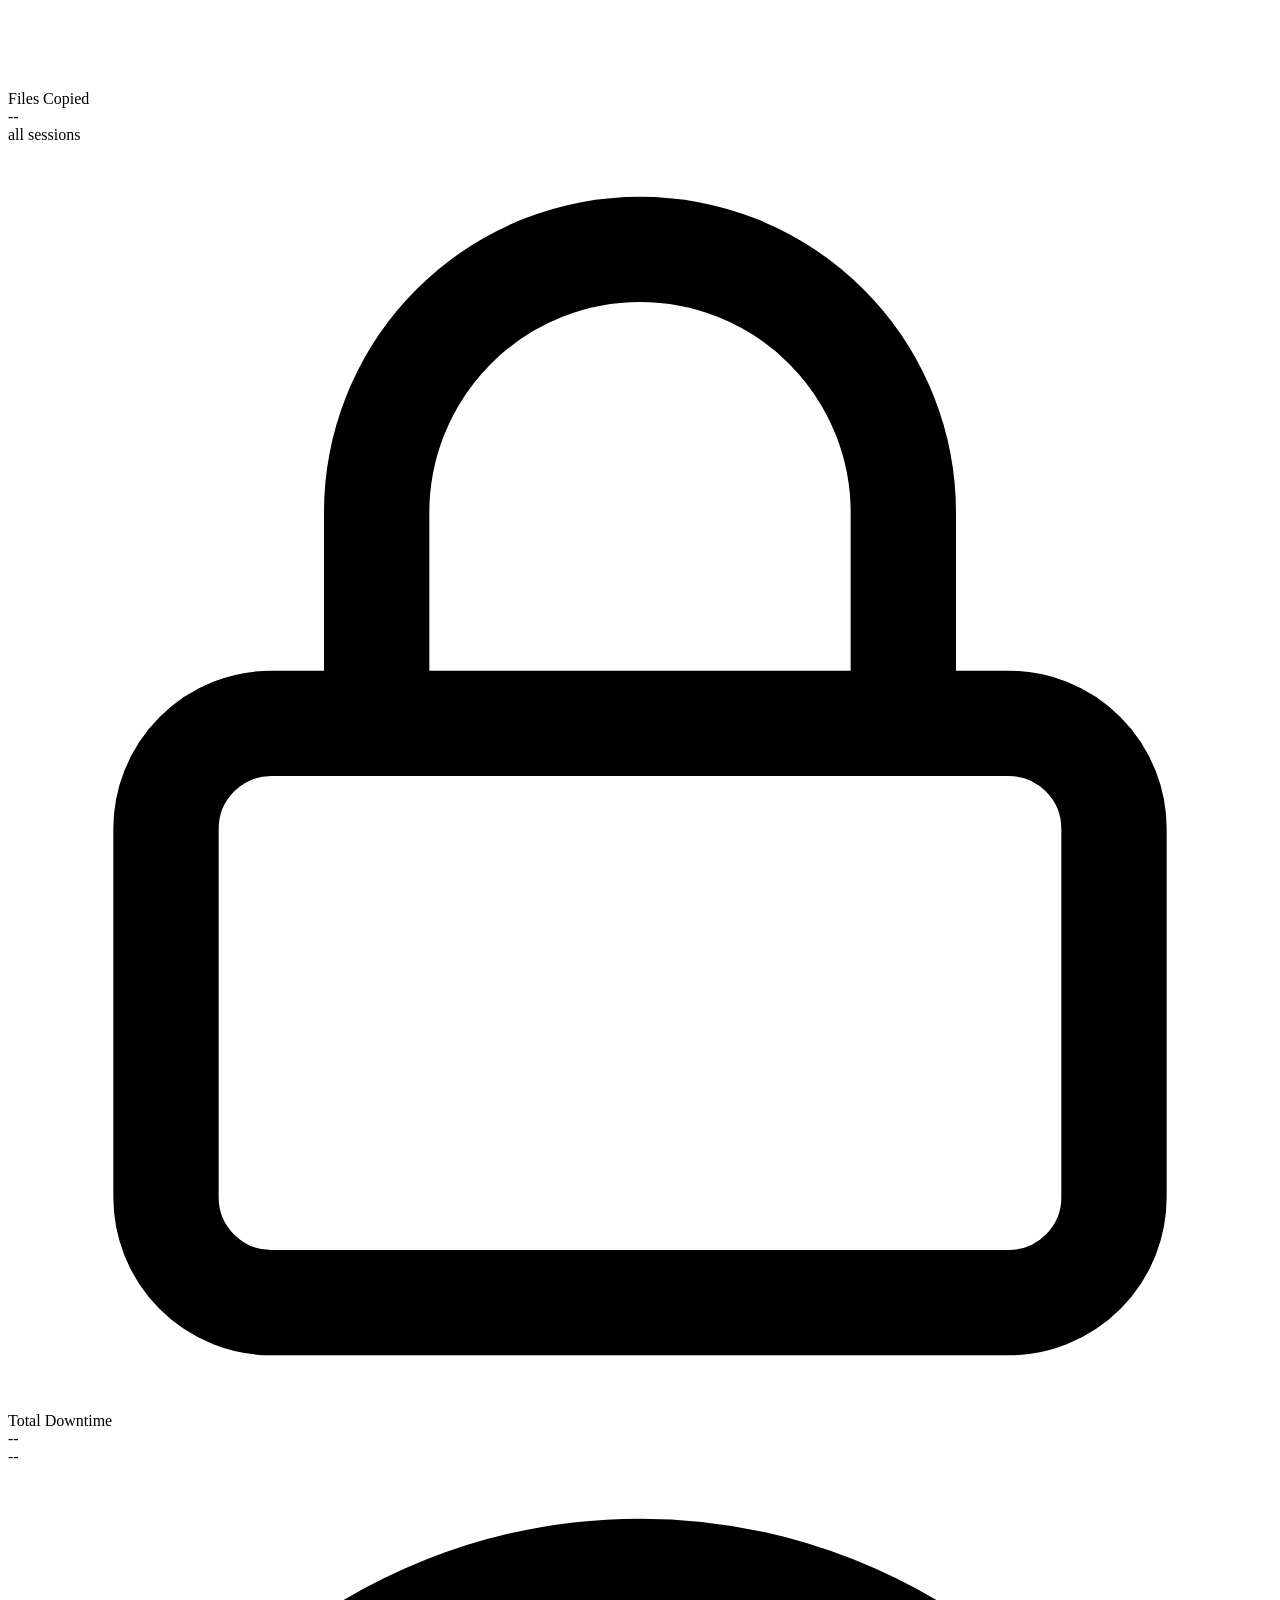
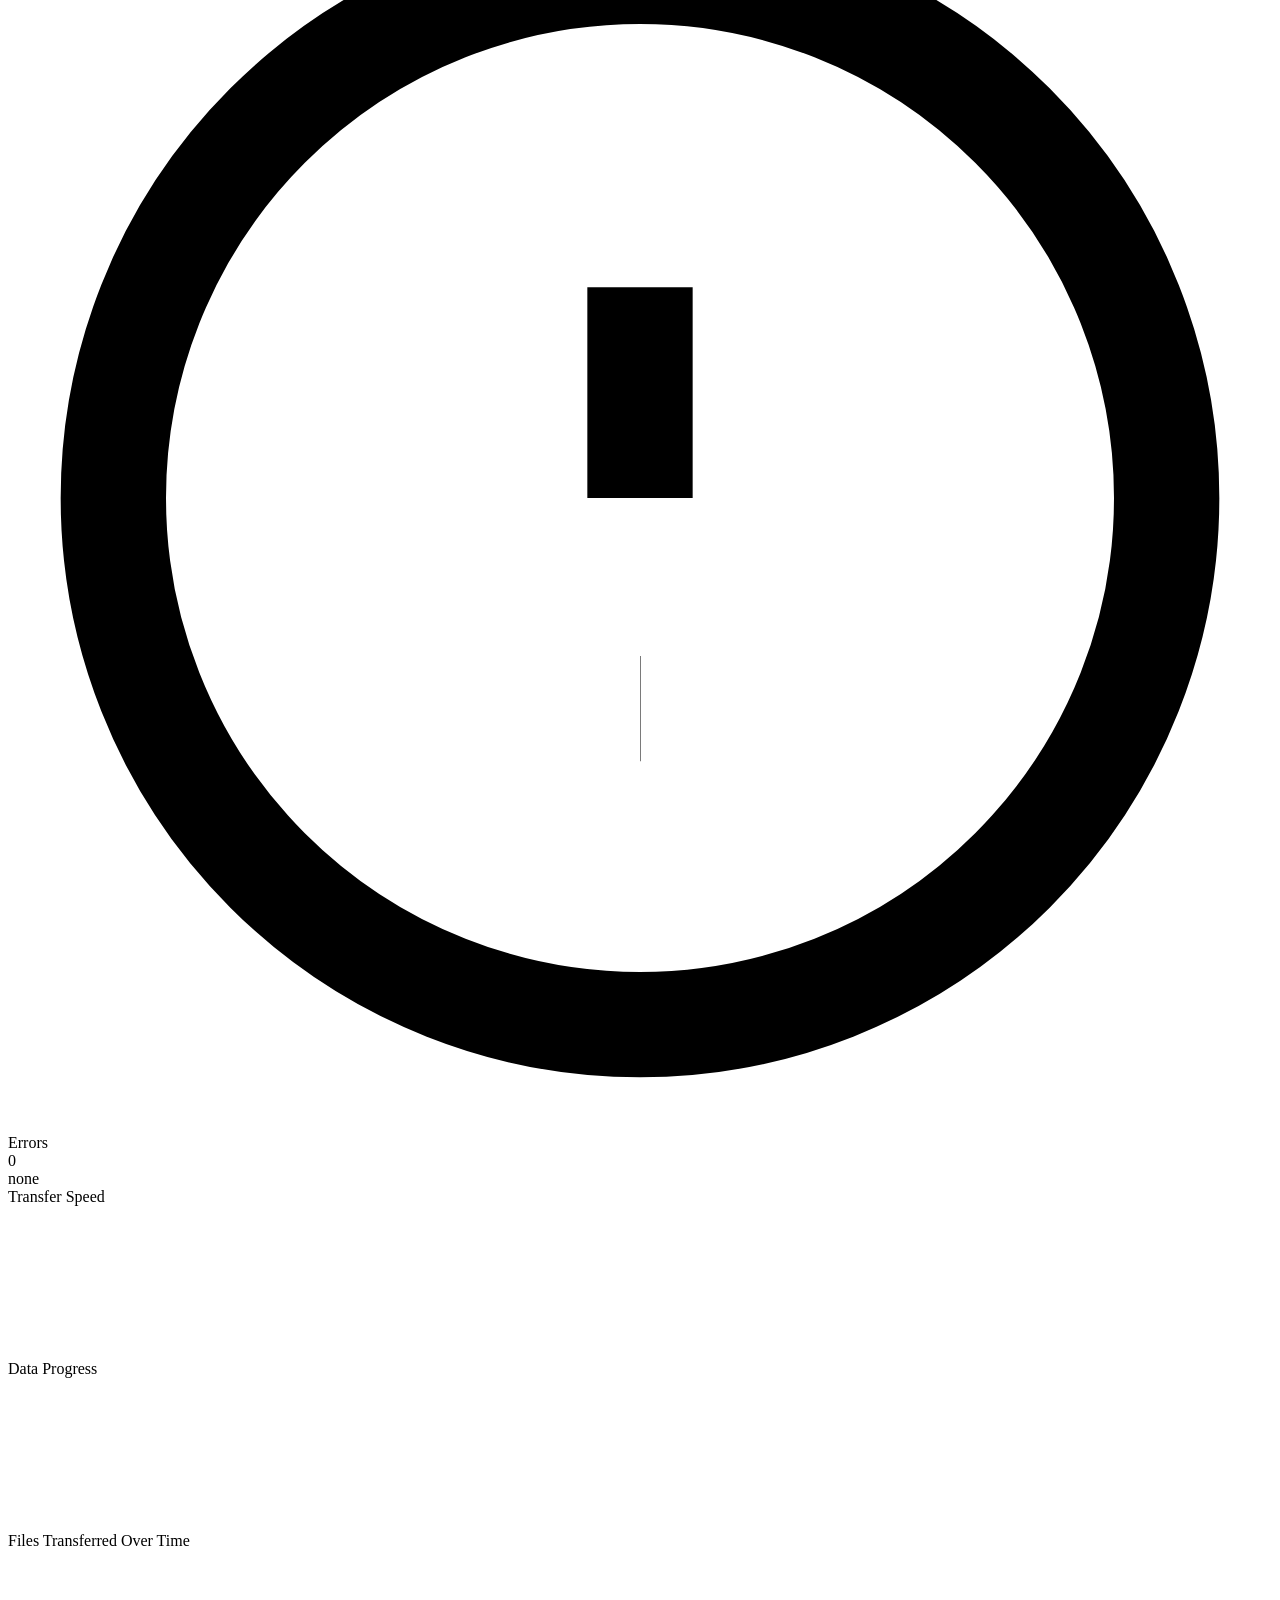
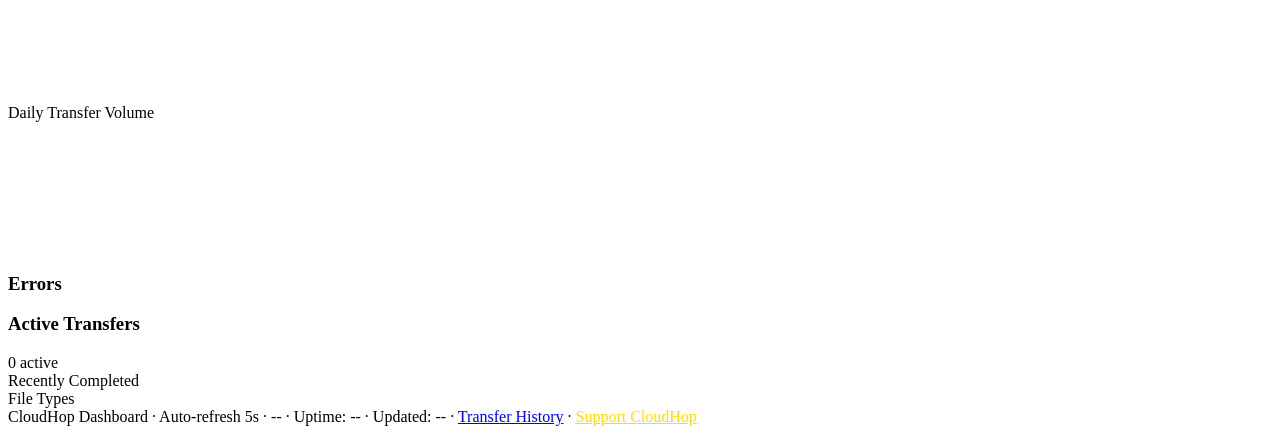
==== commit 1389e383: "feat: add donate link to dashboard footer Co-Authored-By: Claude Opus 4.6 (1M context) <noreply@anth" ====
--- a/cloudhop/templates/dashboard.html
+++ b/cloudhop/templates/dashboard.html
@@ -259,7 +259,7 @@
 
 <!-- ========== FOOTER ========== -->
 <footer class="footer" id="footer">
-  CloudHop Dashboard &middot; Auto-refresh 5s &middot; <span id="footerInfo">--</span> &middot; Uptime: <span id="uptimePct">--</span> &middot; Updated: <span id="lastUpdate">--</span> &middot; <a href="#" onclick="showHistory();return false;">Transfer History</a>
+  CloudHop Dashboard &middot; Auto-refresh 5s &middot; <span id="footerInfo">--</span> &middot; Uptime: <span id="uptimePct">--</span> &middot; Updated: <span id="lastUpdate">--</span> &middot; <a href="#" onclick="showHistory();return false;">Transfer History</a> &middot; <a href="https://buymeacoffee.com/husamsoboh" target="_blank" style="color:#ffdd00;">Support CloudHop</a>
 </footer>
 
 </div>
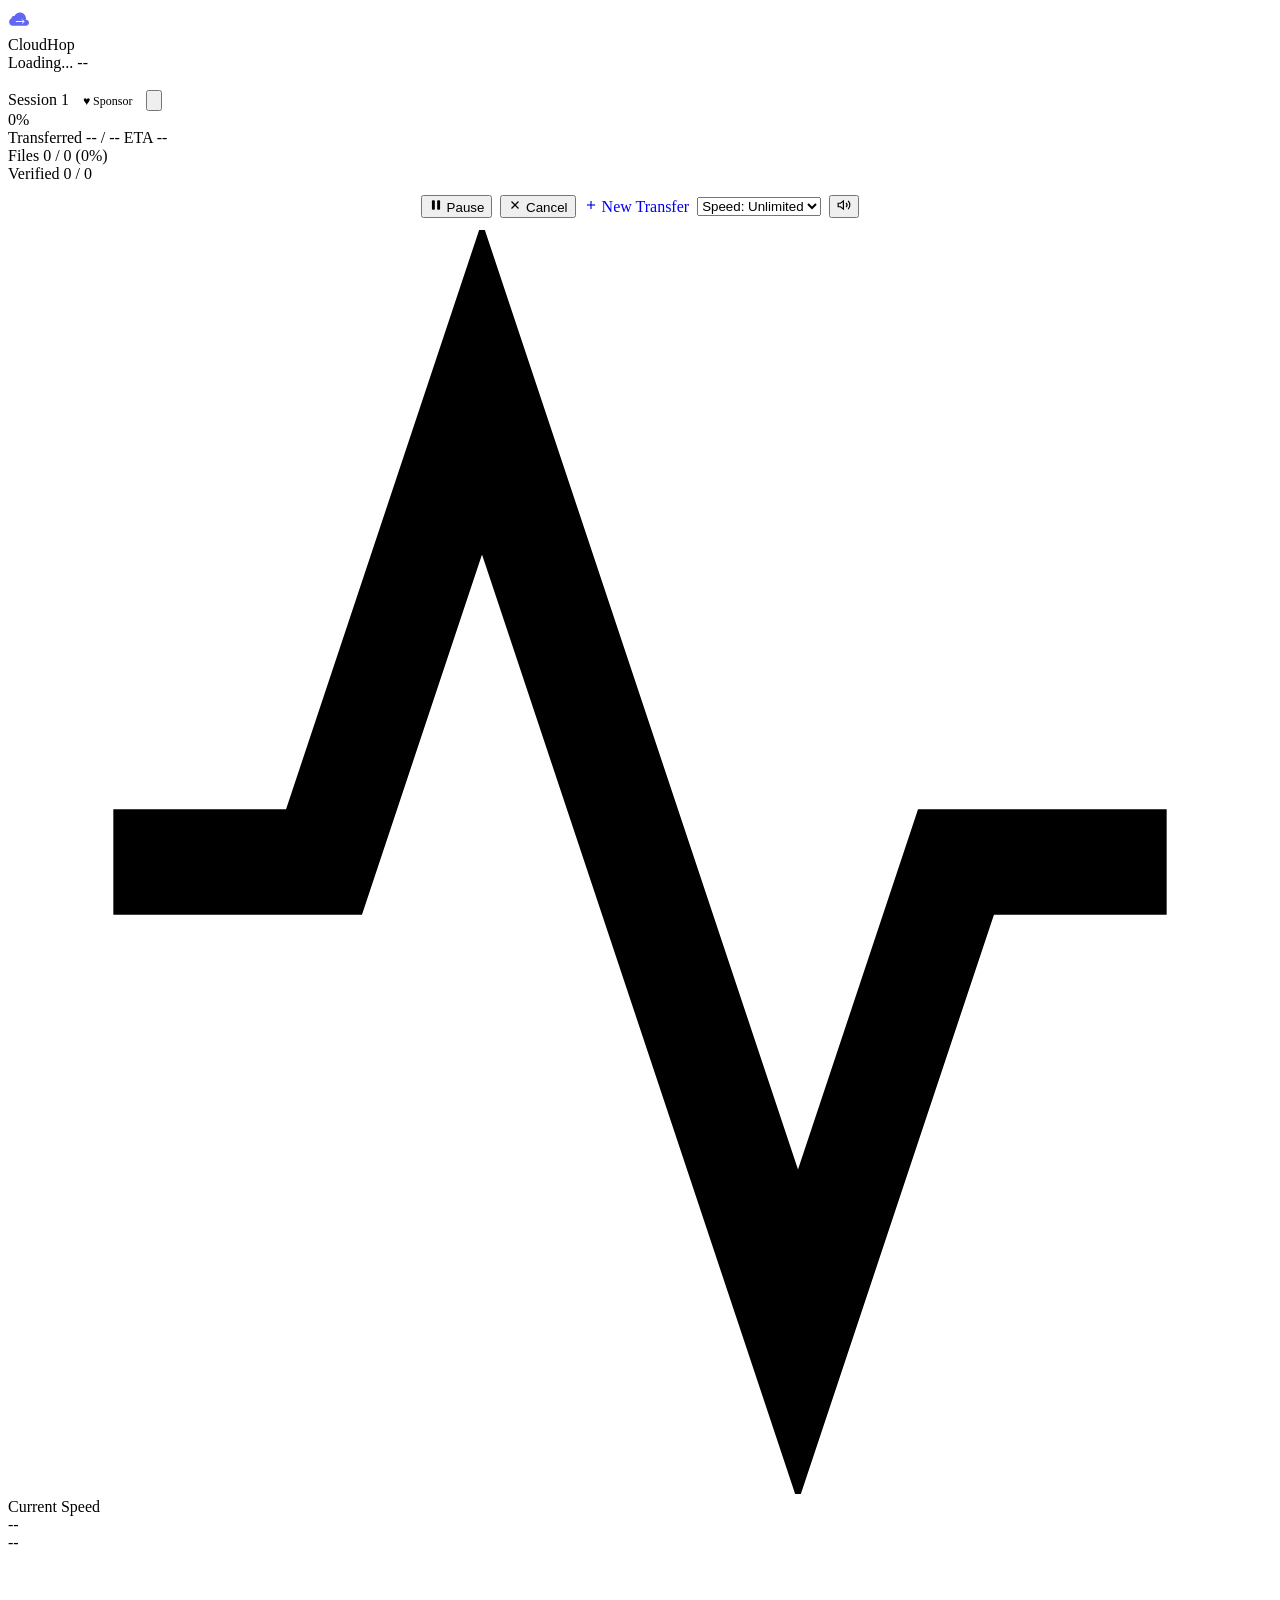
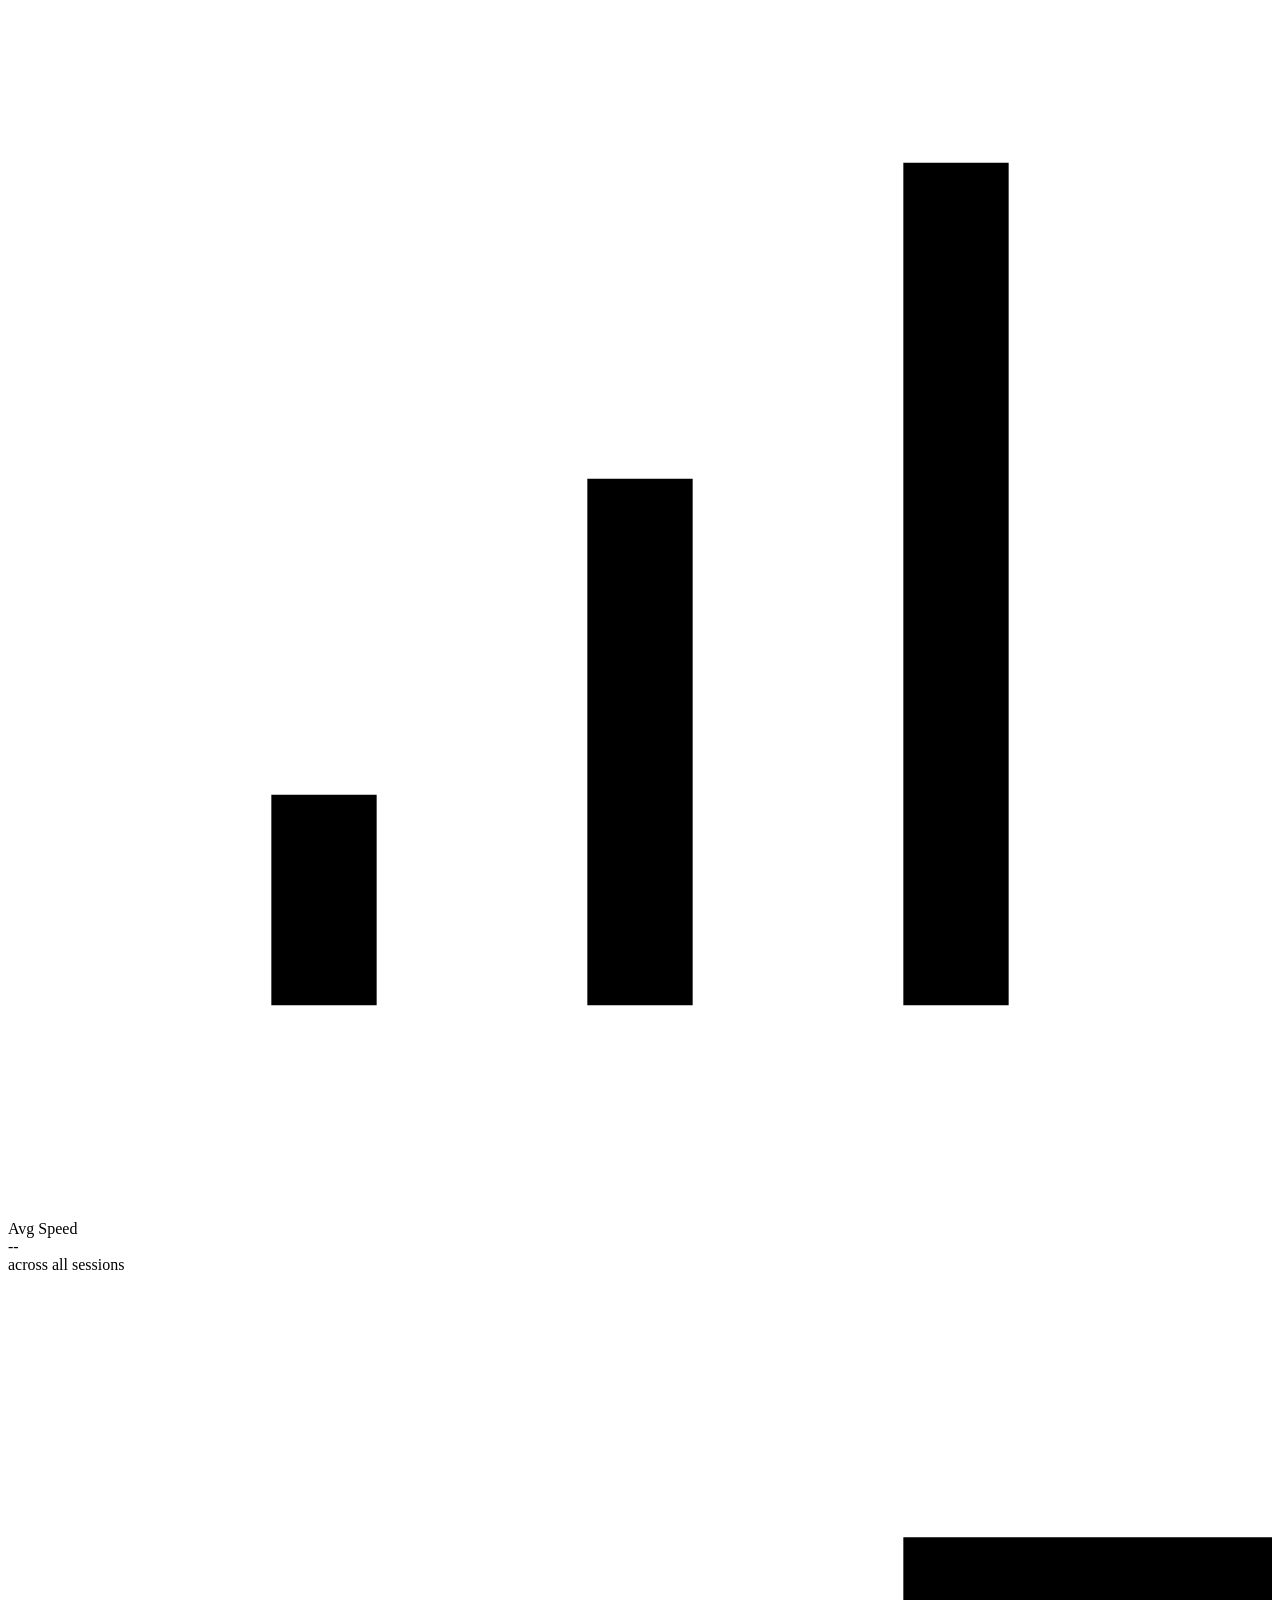
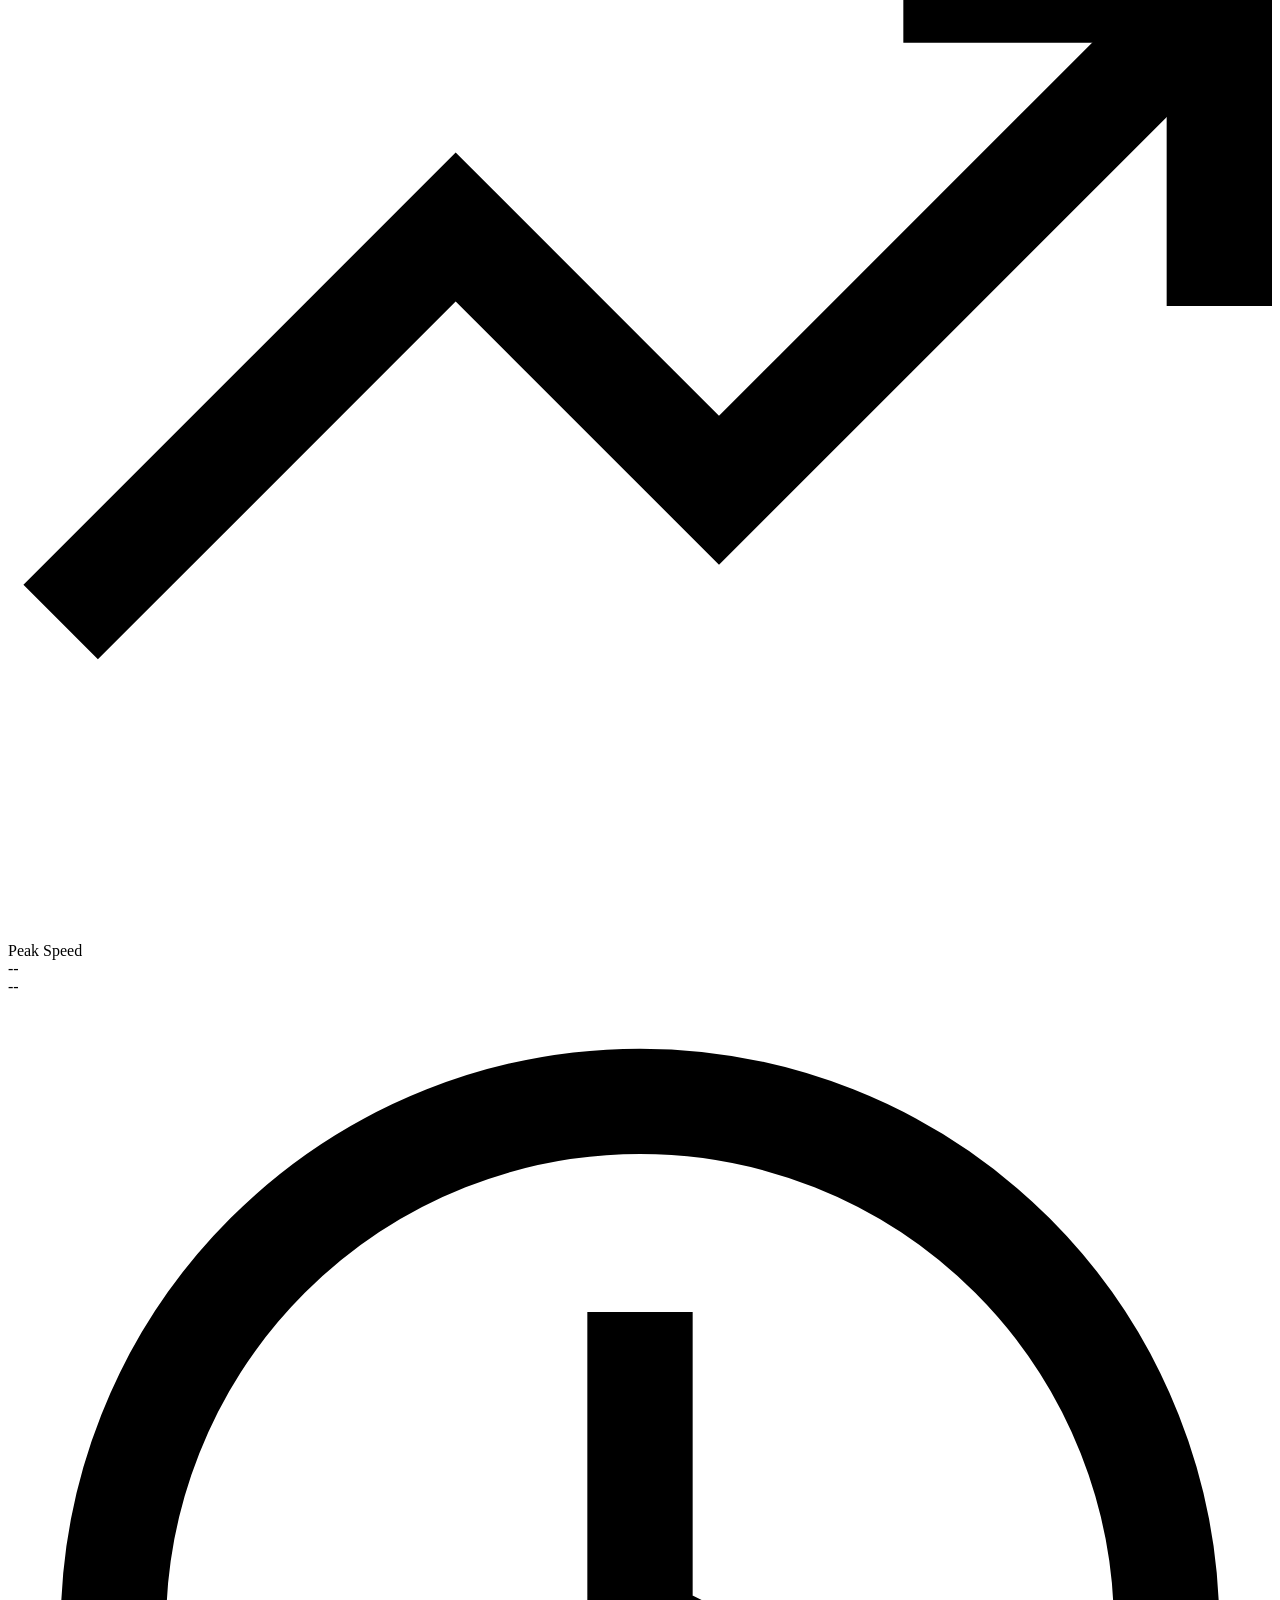
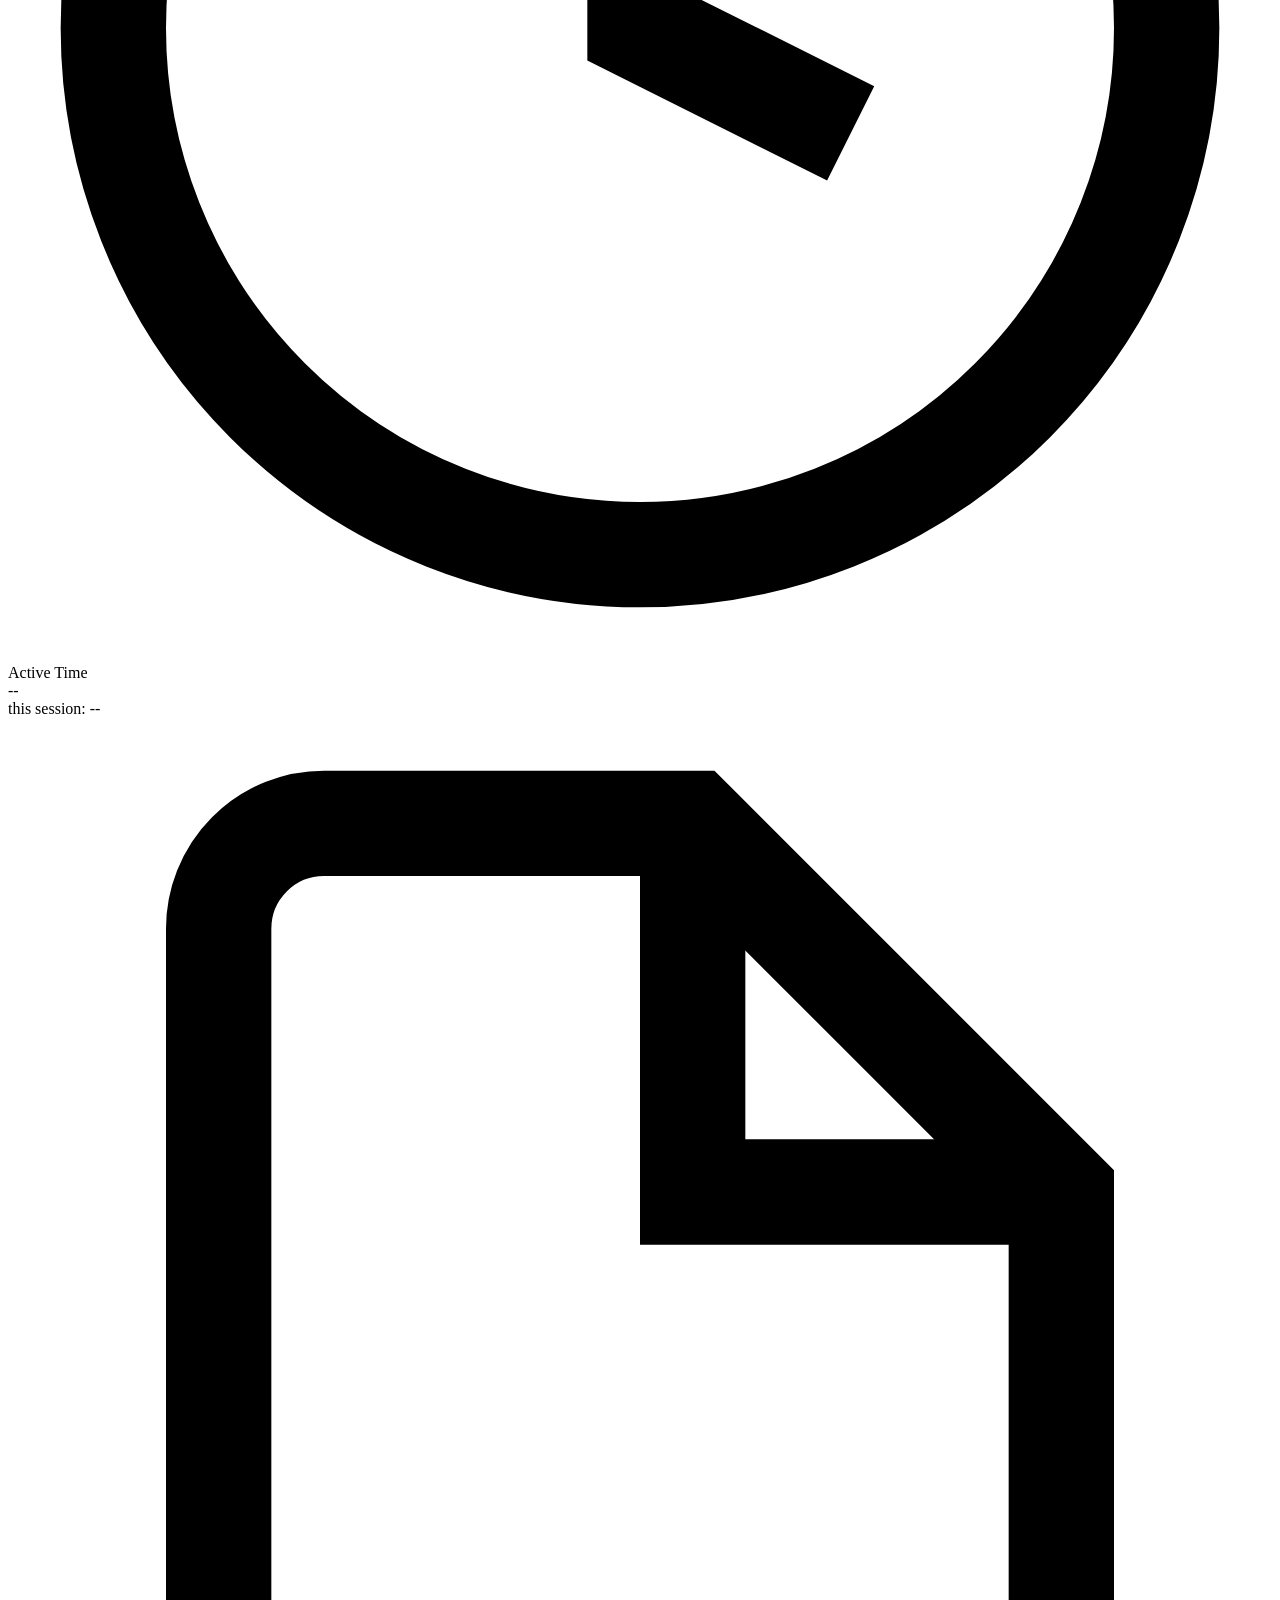
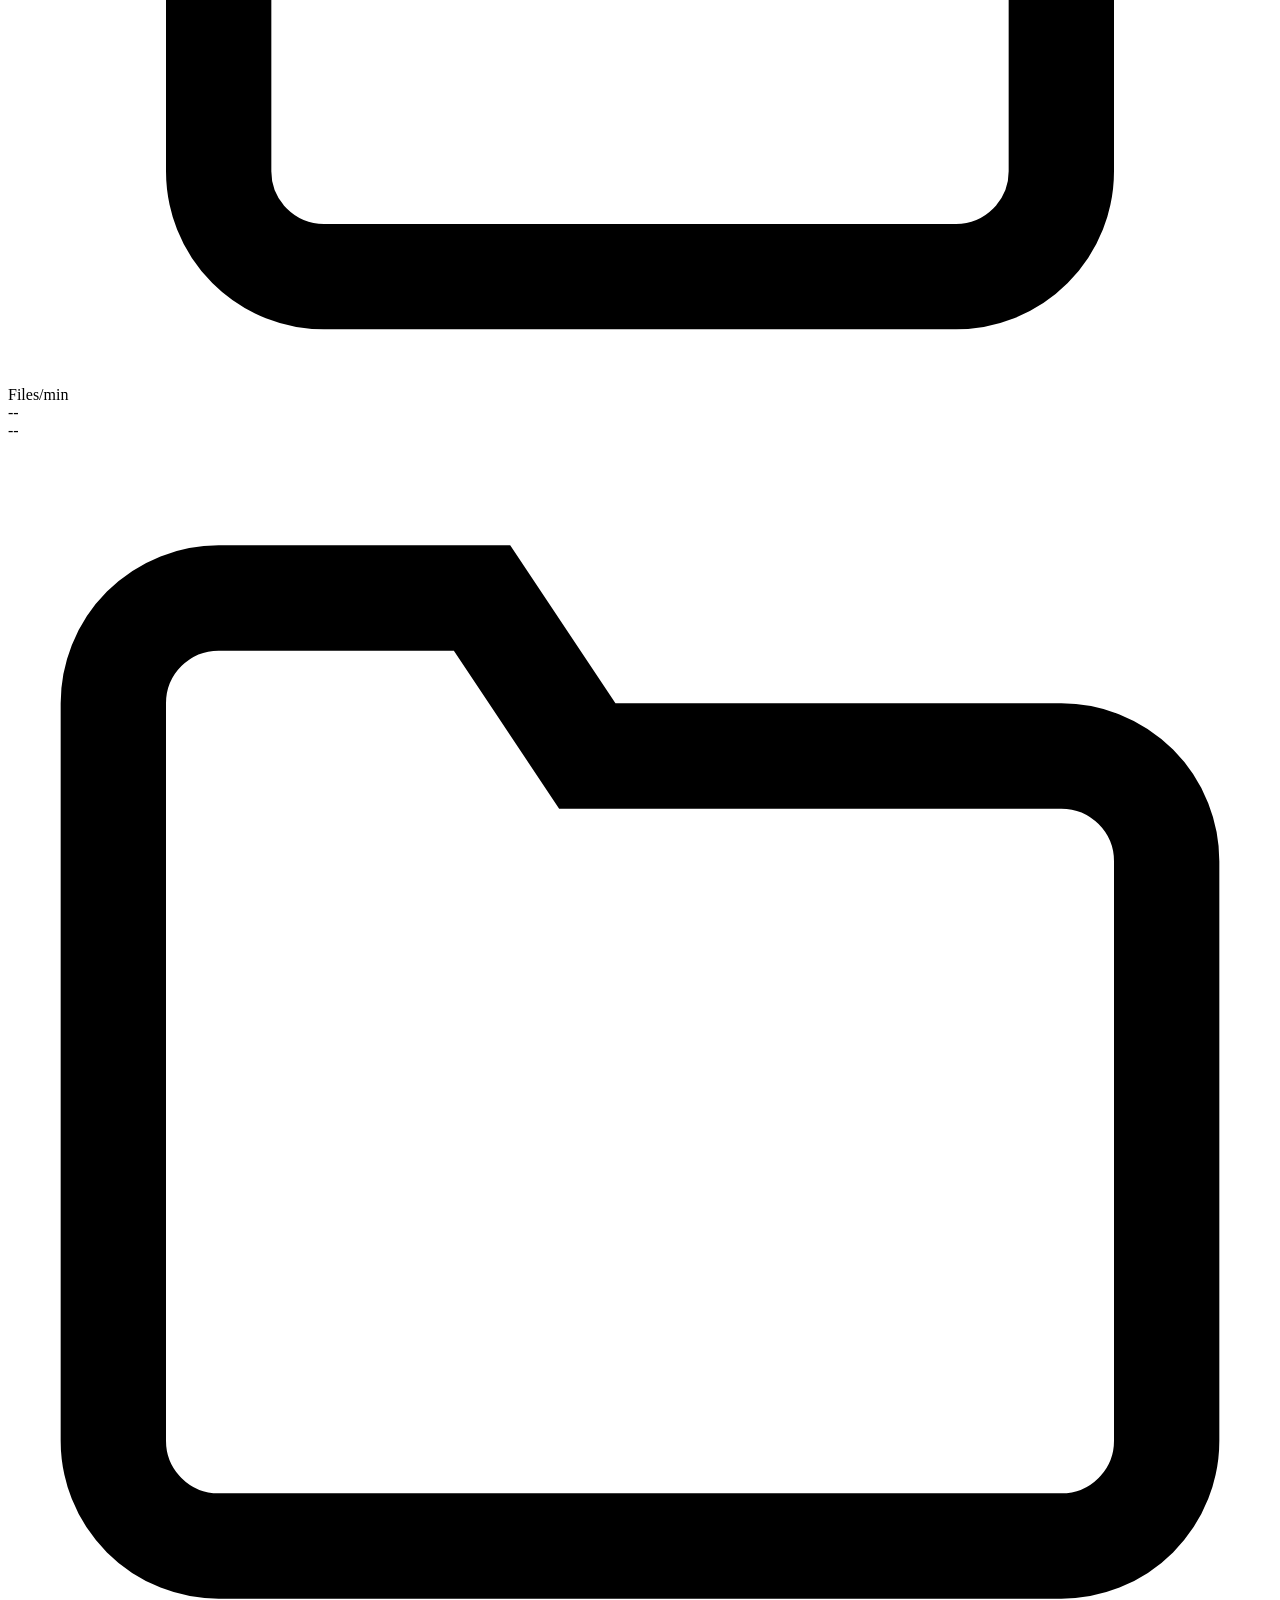
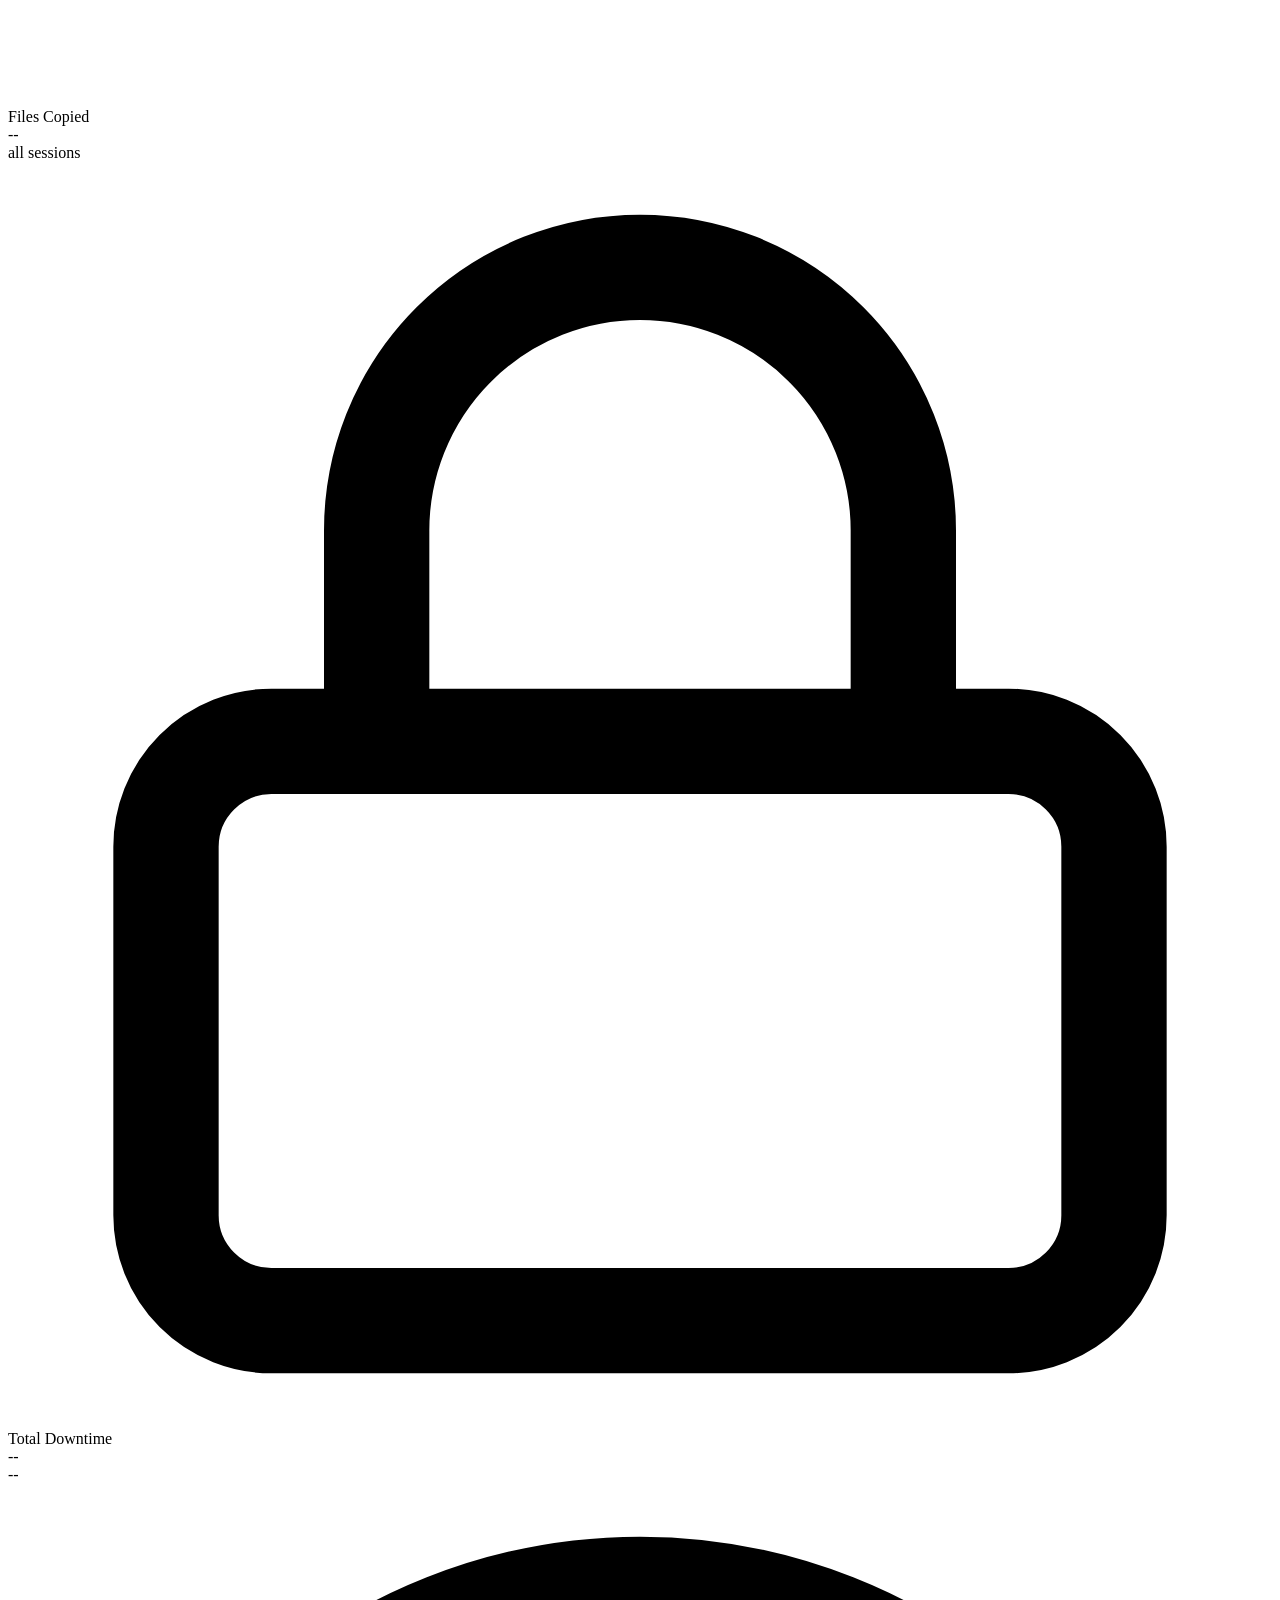
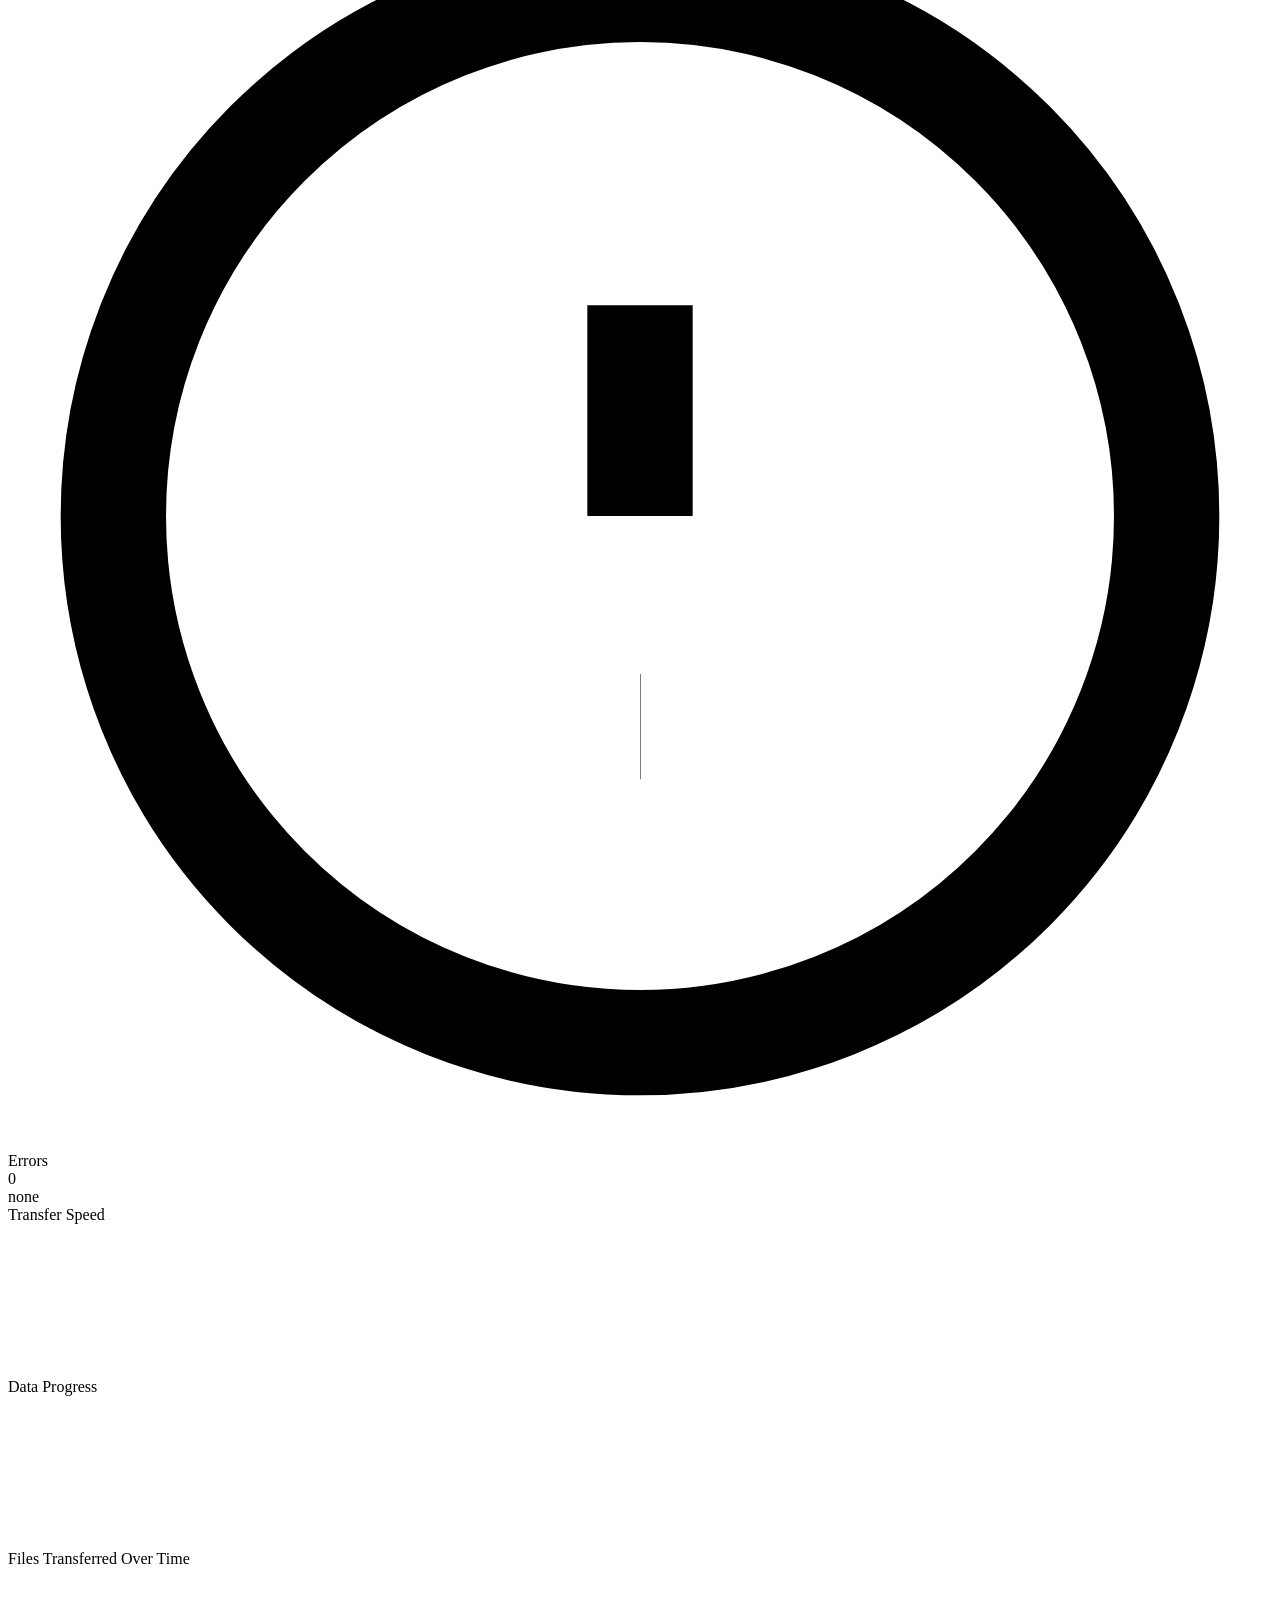
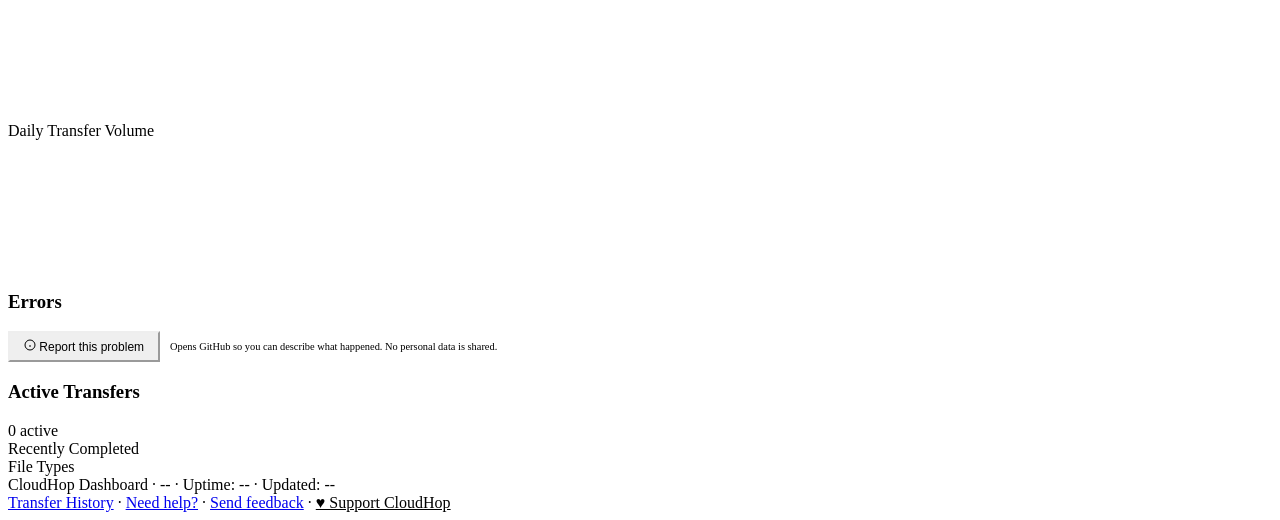
==== commit a4697113: "fix: resolve 10 UI and backend bugs found during manual testing - Fix footer links floating outside " ====
--- a/cloudhop/templates/dashboard.html
+++ b/cloudhop/templates/dashboard.html
@@ -29,13 +29,14 @@
       <div class="status-dot" id="statusDot"></div>
       <span class="transfer-name" id="statusText">Loading...</span>
       <span class="wall-time mono" id="wallClock">--</span>
-      <div class="schedule-badge" id="scheduleBadge" style="display:none;align-items:center;gap:6px;padding:4px 12px;border-radius:6px;font-size:12px;font-weight:500;">
+      <div class="schedule-badge" id="scheduleBadge">
         <span id="scheduleDot" style="width:8px;height:8px;border-radius:50%;display:inline-block;"></span>
         <span id="scheduleText"></span>
       </div>
     </div>
     <div class="header-right">
       <span class="session-badge" id="sessionBadge">Session 1</span>
+      <a href="https://github.com/sponsors/husamsoboh-cyber" target="_blank" rel="noopener noreferrer" style="font-size:12px;color:var(--text-tertiary);text-decoration:none;font-weight:500;padding:4px 10px;border-radius:6px;border:1px solid var(--border);transition:all 0.2s;" onmouseover="this.style.borderColor='var(--border-hover)';this.style.color='var(--text-secondary)'" onmouseout="this.style.borderColor='var(--border)';this.style.color='var(--text-tertiary)'">&hearts; Sponsor</a>
       <button class="btn-icon" id="themeToggle" onclick="toggleTheme()" title="Toggle theme" aria-label="Toggle theme">
         <svg id="theme-icon-dark" viewBox="0 0 24 24" fill="none" stroke="currentColor" stroke-width="2"><circle cx="12" cy="12" r="5"/><line x1="12" y1="1" x2="12" y2="3"/><line x1="12" y1="21" x2="12" y2="23"/><line x1="4.22" y1="4.22" x2="5.64" y2="5.64"/><line x1="18.36" y1="18.36" x2="19.78" y2="19.78"/><line x1="1" y1="12" x2="3" y2="12"/><line x1="21" y1="12" x2="23" y2="12"/><line x1="4.22" y1="19.78" x2="5.64" y2="18.36"/><line x1="18.36" y1="5.64" x2="19.78" y2="4.22"/></svg>
         <svg id="theme-icon-light" viewBox="0 0 24 24" fill="none" stroke="currentColor" stroke-width="2" style="display:none"><path d="M21 12.79A9 9 0 1 1 11.21 3 7 7 0 0 0 21 12.79z"/></svg>
@@ -61,7 +62,7 @@
 
 <!-- ========== BIG PROGRESS ========== -->
 <div class="progress-section card" id="dashboardContent">
-  <div class="progress-percentage mono"><span id="bigPct">0</span>%</div>
+  <div class="progress-percentage mono loading-pulse"><span id="bigPct">0</span>%</div>
   <div class="progress-bar-container">
     <div class="progress-bar-track">
       <div class="progress-bar-fill" id="bigBar" style="width:0%" role="progressbar" aria-valuenow="0" aria-valuemin="0" aria-valuemax="100"></div>
@@ -89,6 +90,16 @@
       </div>
       <div class="sub-track"><div class="sub-fill checks" id="checksBar" style="width:0%"></div></div>
     </div>
+  </div>
+</div>
+
+<!-- ========== COMPLETION BANNER ========== -->
+<div id="completionBanner" style="display:none;margin-top:16px;padding:20px 24px;background:rgba(34,197,94,0.06);border:1px solid rgba(34,197,94,0.15);border-radius:16px;text-align:center;">
+  <div style="font-size:1.1rem;font-weight:700;color:var(--text-primary);margin-bottom:6px;">Transfer complete!</div>
+  <div style="font-size:0.85rem;color:var(--text-secondary);margin-bottom:16px;" id="completionBannerMsg">All files copied successfully.</div>
+  <div style="display:flex;gap:10px;justify-content:center;flex-wrap:wrap;">
+    <a href="/wizard" style="padding:10px 24px;border-radius:10px;background:linear-gradient(135deg,var(--primary),var(--secondary));color:#fff;text-decoration:none;font-weight:600;font-size:0.85rem;">New Transfer</a>
+    <button onclick="window.close()||document.getElementById('completionBanner').style.display='none'" style="padding:10px 24px;border-radius:10px;border:1px solid var(--border);background:var(--bg-card);color:var(--text-primary);cursor:pointer;font-size:0.85rem;">Close</button>
   </div>
 </div>
 
@@ -106,6 +117,19 @@
   <a href="/wizard" class="ctrl-btn" id="btnNewTransfer2" title="New Transfer" aria-label="New Transfer" style="text-decoration:none;">
     <svg width="14" height="14" viewBox="0 0 24 24" fill="none" stroke="currentColor" stroke-width="2"><line x1="12" y1="5" x2="12" y2="19"/><line x1="5" y1="12" x2="19" y2="12"/></svg> New Transfer
   </a>
+  <select id="bwLimit" class="ctrl-select" title="Bandwidth limit" aria-label="Bandwidth limit">
+    <option value="">Speed: Unlimited</option>
+    <option value="1M">Speed: 1 MB/s</option>
+    <option value="2M">Speed: 2 MB/s</option>
+    <option value="5M">Speed: 5 MB/s</option>
+    <option value="10M">Speed: 10 MB/s</option>
+    <option value="20M">Speed: 20 MB/s</option>
+    <option value="50M">Speed: 50 MB/s</option>
+  </select>
+  <button class="ctrl-btn" id="btnMute" onclick="toggleMute()" title="Toggle sound notifications" aria-label="Toggle sound">
+    <svg id="muteIconOn" width="14" height="14" viewBox="0 0 24 24" fill="none" stroke="currentColor" stroke-width="2"><polygon points="11 5 6 9 2 9 2 15 6 15 11 19 11 5"/><path d="M19.07 4.93a10 10 0 0 1 0 14.14M15.54 8.46a5 5 0 0 1 0 7.07"/></svg>
+    <svg id="muteIconOff" width="14" height="14" viewBox="0 0 24 24" fill="none" stroke="currentColor" stroke-width="2" style="display:none"><polygon points="11 5 6 9 2 9 2 15 6 15 11 19 11 5"/><line x1="23" y1="9" x2="17" y2="15"/><line x1="17" y1="9" x2="23" y2="15"/></svg>
+  </button>
 </div>
 
 <!-- ========== STATS GRID ========== -->
@@ -117,7 +141,7 @@
       </div>
       <span class="stat-label">Current Speed</span>
     </div>
-    <div class="stat-value green" id="speed">--</div>
+    <div class="stat-value green loading-pulse" id="speed">--</div>
     <div class="stat-sub" id="speedSub">--</div>
   </div>
   <div class="stat-card card">
@@ -127,7 +151,7 @@
       </div>
       <span class="stat-label">Avg Speed</span>
     </div>
-    <div class="stat-value blue" id="avgSpeed">--</div>
+    <div class="stat-value blue loading-pulse" id="avgSpeed">--</div>
     <div class="stat-sub" id="avgSpeedSub">across all sessions</div>
   </div>
   <div class="stat-card card">
@@ -137,7 +161,7 @@
       </div>
       <span class="stat-label">Peak Speed</span>
     </div>
-    <div class="stat-value purple" id="peakSpeed">--</div>
+    <div class="stat-value purple loading-pulse" id="peakSpeed">--</div>
     <div class="stat-sub" id="peakTime">--</div>
   </div>
   <div class="stat-card card">
@@ -147,7 +171,7 @@
       </div>
       <span class="stat-label">Active Time</span>
     </div>
-    <div class="stat-value cyan" id="elapsed">--</div>
+    <div class="stat-value cyan loading-pulse" id="elapsed">--</div>
     <div class="stat-sub" id="elapsedSub">this session: --</div>
   </div>
   <div class="stat-card card">
@@ -157,7 +181,7 @@
       </div>
       <span class="stat-label">Files/min</span>
     </div>
-    <div class="stat-value orange" id="filesRate">--</div>
+    <div class="stat-value orange loading-pulse" id="filesRate">--</div>
     <div class="stat-sub" id="filesRateSub">--</div>
   </div>
   <div class="stat-card card">
@@ -167,7 +191,7 @@
       </div>
       <span class="stat-label">Files Copied</span>
     </div>
-    <div class="stat-value yellow" id="totalCopied">--</div>
+    <div class="stat-value yellow loading-pulse" id="totalCopied">--</div>
     <div class="stat-sub" id="totalCopiedSub">all sessions</div>
   </div>
   <div class="stat-card card">
@@ -177,7 +201,7 @@
       </div>
       <span class="stat-label">Total Downtime</span>
     </div>
-    <div class="stat-value pink" id="downtime">--</div>
+    <div class="stat-value pink loading-pulse" id="downtime">--</div>
     <div class="stat-sub" id="downtimeSub">--</div>
   </div>
   <div class="stat-card card">
@@ -234,6 +258,13 @@
 <div class="error-section" id="errorSection">
   <h3>Errors</h3>
   <div id="errorList"></div>
+  <div style="margin-top:12px;display:flex;align-items:center;gap:10px;flex-wrap:wrap;">
+    <button onclick="reportError()" class="ctrl-btn" style="padding:6px 14px;font-size:0.75rem;color:var(--primary);border-color:rgba(var(--primary-rgb),0.3);">
+      <svg width="12" height="12" viewBox="0 0 24 24" fill="none" stroke="currentColor" stroke-width="2"><circle cx="12" cy="12" r="10"/><line x1="12" y1="16" x2="12" y2="12"/><line x1="12" y1="8" x2="12.01" y2="8"/></svg>
+      Report this problem
+    </button>
+    <span style="font-size:0.65rem;color:var(--text-tertiary);">Opens GitHub so you can describe what happened. No personal data is shared.</span>
+  </div>
 </div>
 
 <!-- ========== ACTIVE TRANSFERS ========== -->
@@ -259,11 +290,18 @@
 
 <!-- ========== FOOTER ========== -->
 <footer class="footer" id="footer">
-  CloudHop Dashboard &middot; Auto-refresh 5s &middot; <span id="footerInfo">--</span> &middot; Uptime: <span id="uptimePct">--</span> &middot; Updated: <span id="lastUpdate">--</span> &middot; <a href="#" onclick="showHistory();return false;">Transfer History</a> &middot; <a href="https://buymeacoffee.com/husamsoboh" target="_blank" style="color:#ffdd00;">Support CloudHop</a>
+  CloudHop Dashboard &middot; <span id="footerInfo">--</span> &middot; Uptime: <span id="uptimePct">--</span> &middot; Updated: <span id="lastUpdate">--</span>
+  <br>
+  <a href="#" onclick="showHistory();return false;">Transfer History</a> &middot; <a href="https://github.com/husamsoboh-cyber/cloudhop/issues/new?template=bug_report.md" target="_blank" rel="noopener noreferrer">Need help?</a> &middot; <a href="https://github.com/husamsoboh-cyber/cloudhop/discussions/new?category=feedback" target="_blank" rel="noopener noreferrer">Send feedback</a> &middot; <a href="https://buymeacoffee.com/husamsoboh" target="_blank" rel="noopener noreferrer" style="color:var(--green);">&#9829; Support CloudHop</a>
 </footer>
 
 </div>
 
+<div id="updateBanner" role="alert" style="display:none;position:fixed;bottom:0;left:0;right:0;background:linear-gradient(90deg,var(--primary),var(--secondary));color:#fff;text-align:center;padding:12px 16px;font-size:0.85rem;z-index:200;display:none;">
+  <span id="updateMsg"></span>
+  <a id="updateAction" href="#" style="color:#fff;font-weight:700;text-decoration:underline;margin-left:8px;"></a>
+  <button onclick="this.parentElement.style.display='none'" style="background:none;border:none;color:rgba(255,255,255,0.7);cursor:pointer;margin-left:12px;font-size:1rem;">&#10005;</button>
+</div>
 <div class="toast" id="toast" role="status" aria-live="polite"></div>
 <div id="connLost" role="alert" aria-live="assertive" style="display:none;position:fixed;top:0;left:0;right:0;background:var(--red);color:#fff;text-align:center;padding:12px 16px;font-size:0.85rem;z-index:300;">
   <div style="font-weight:700;margin-bottom:4px;">CloudHop server stopped</div>
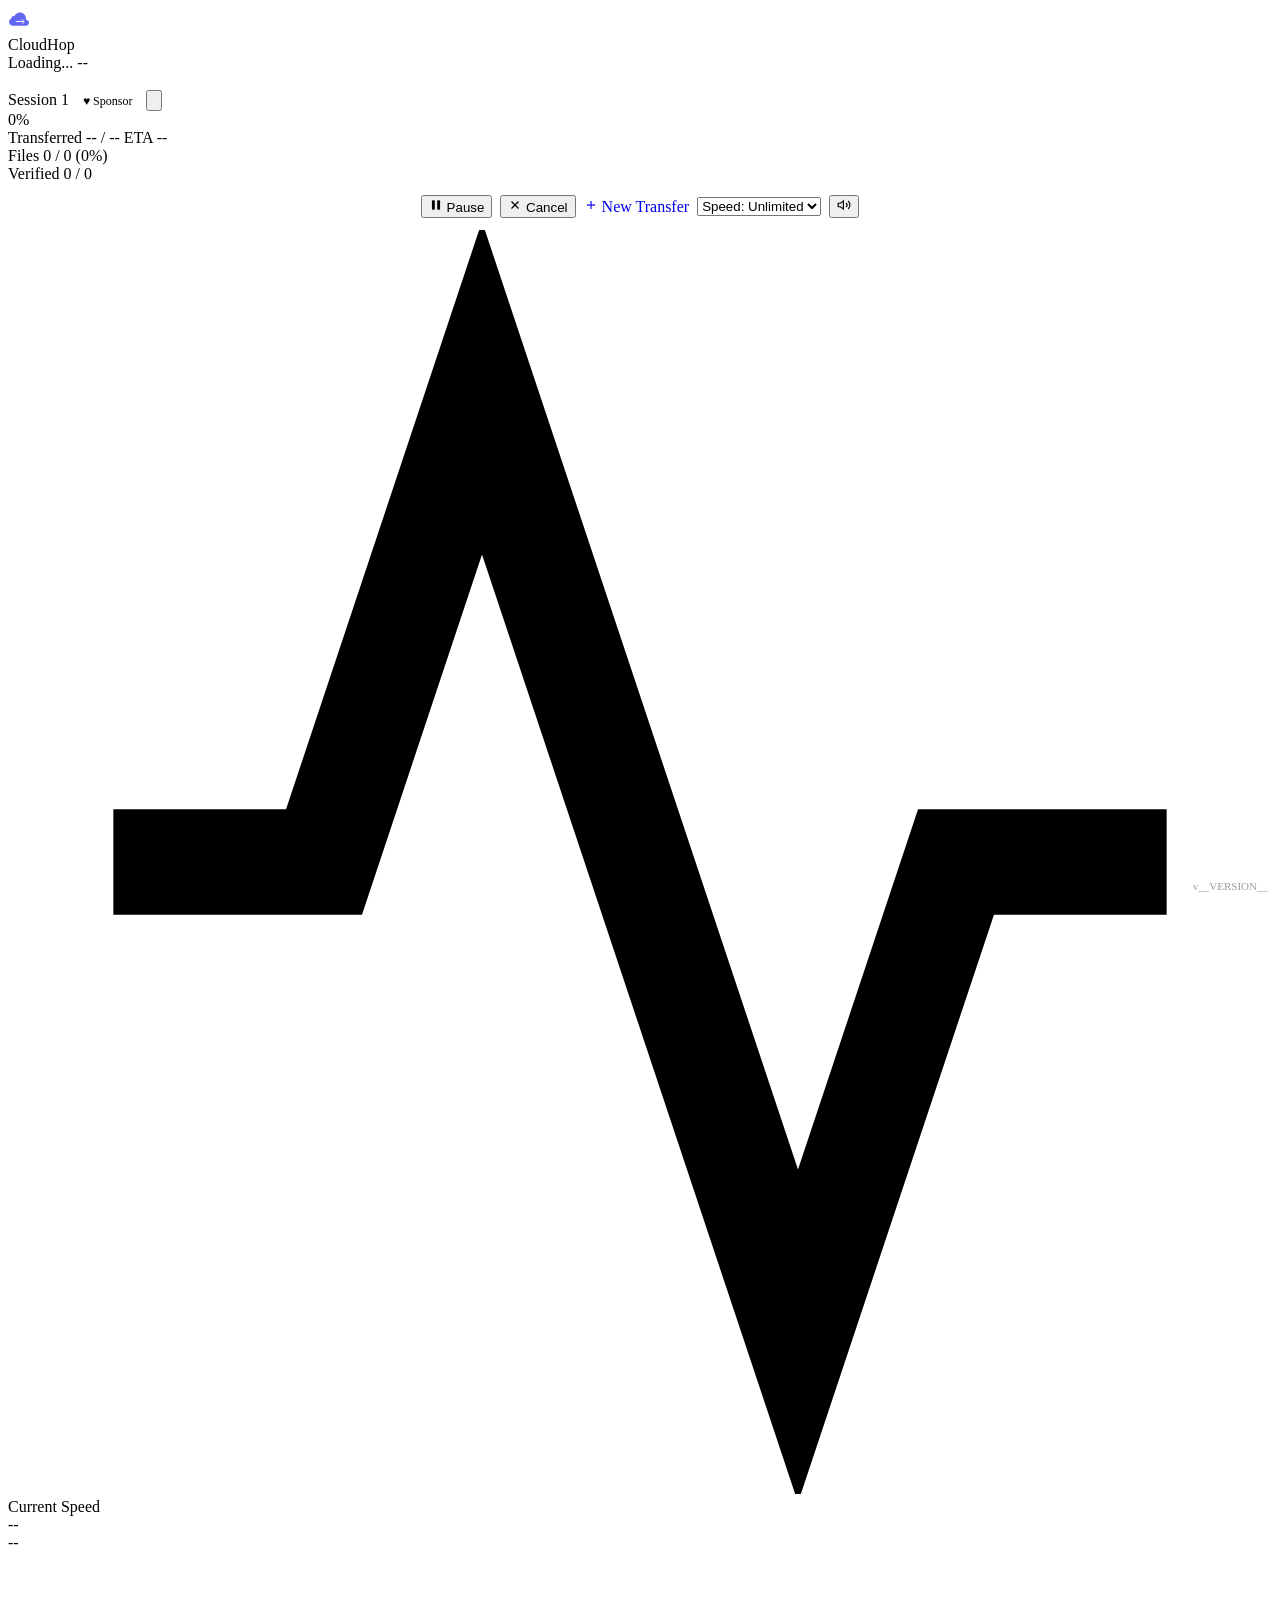
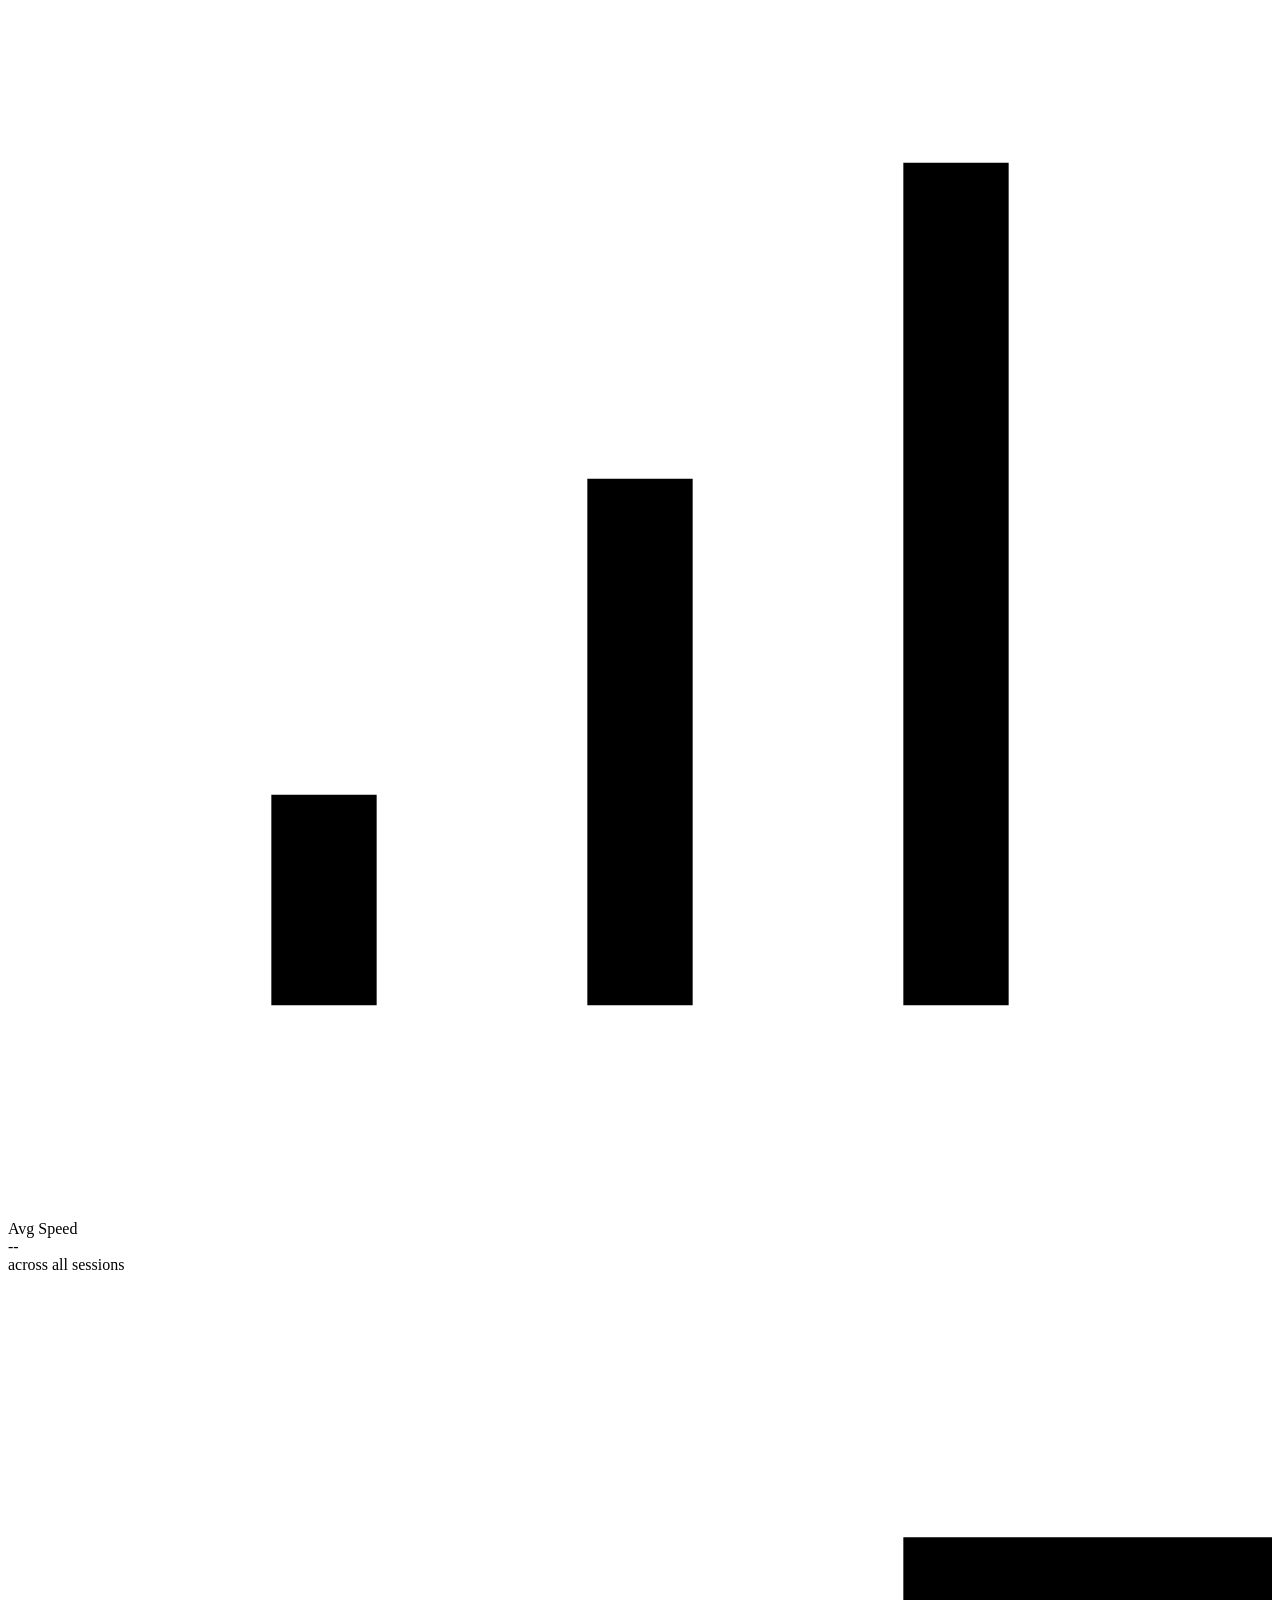
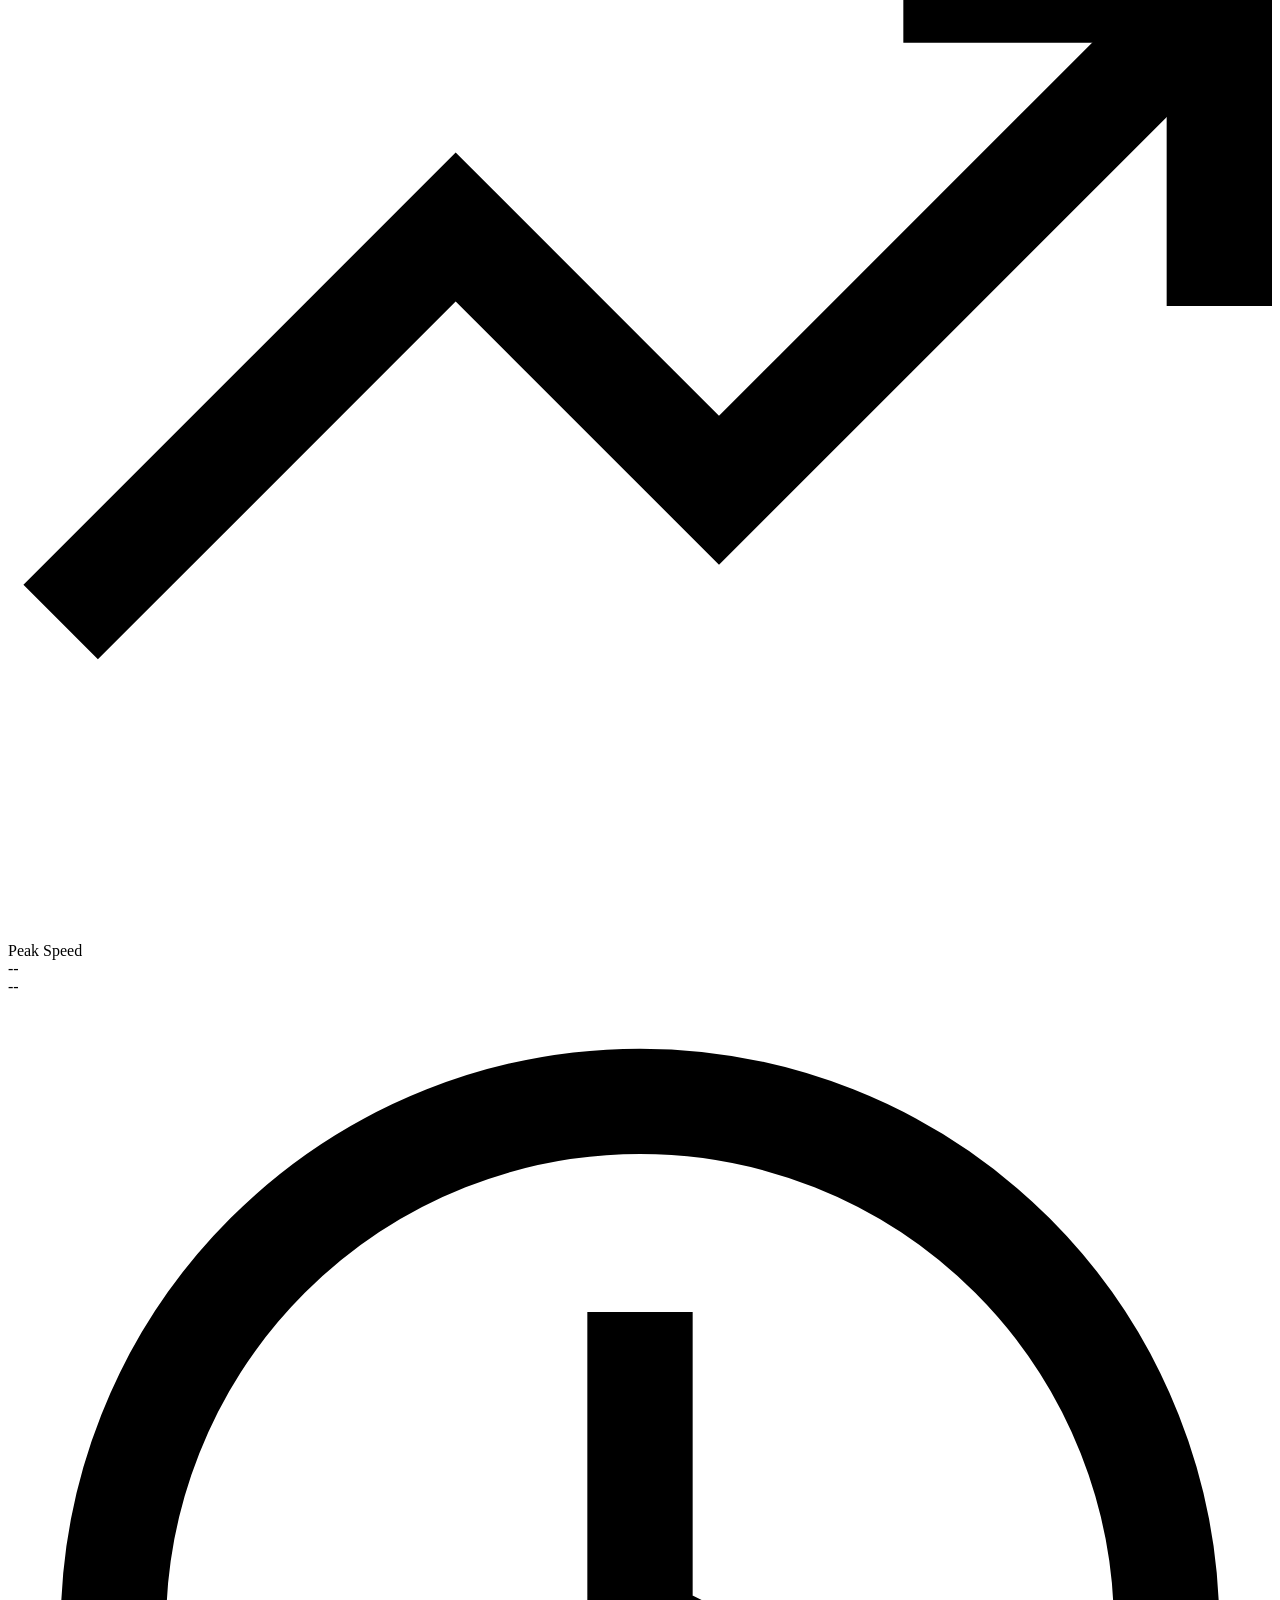
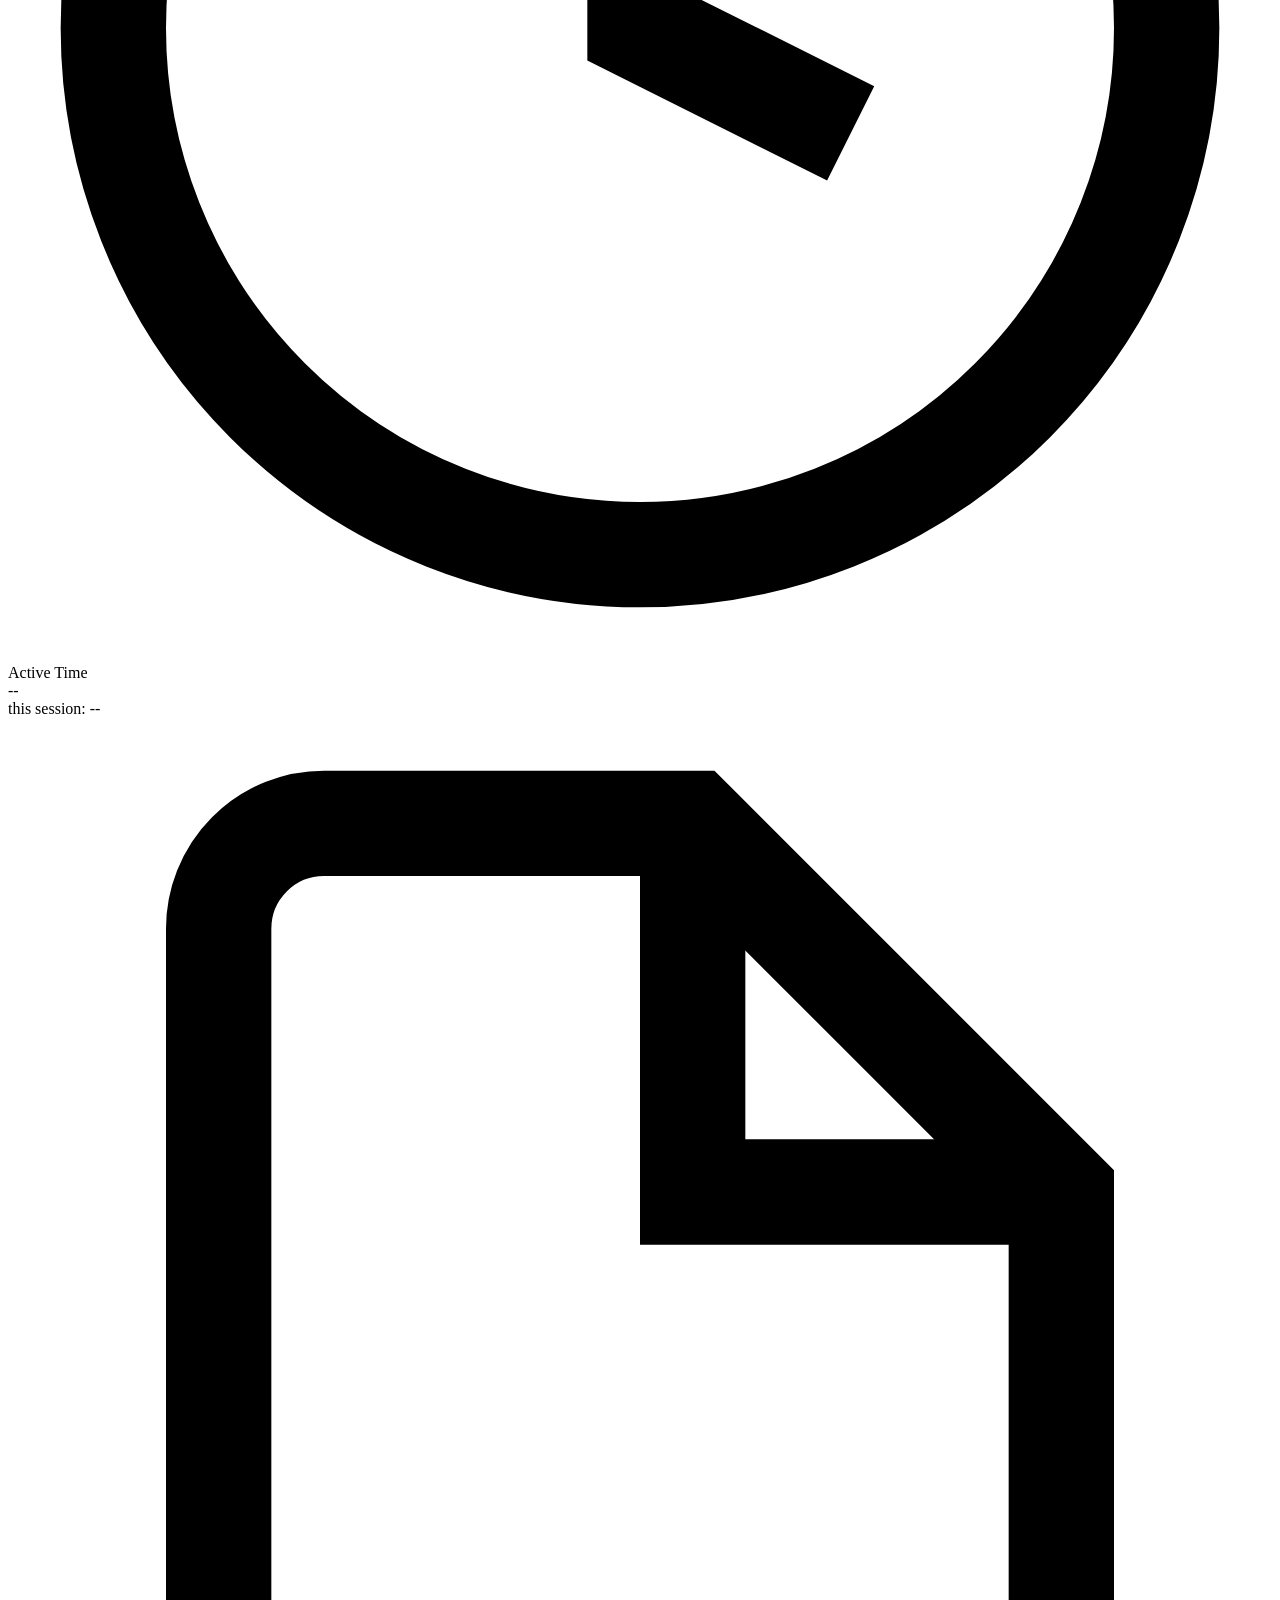
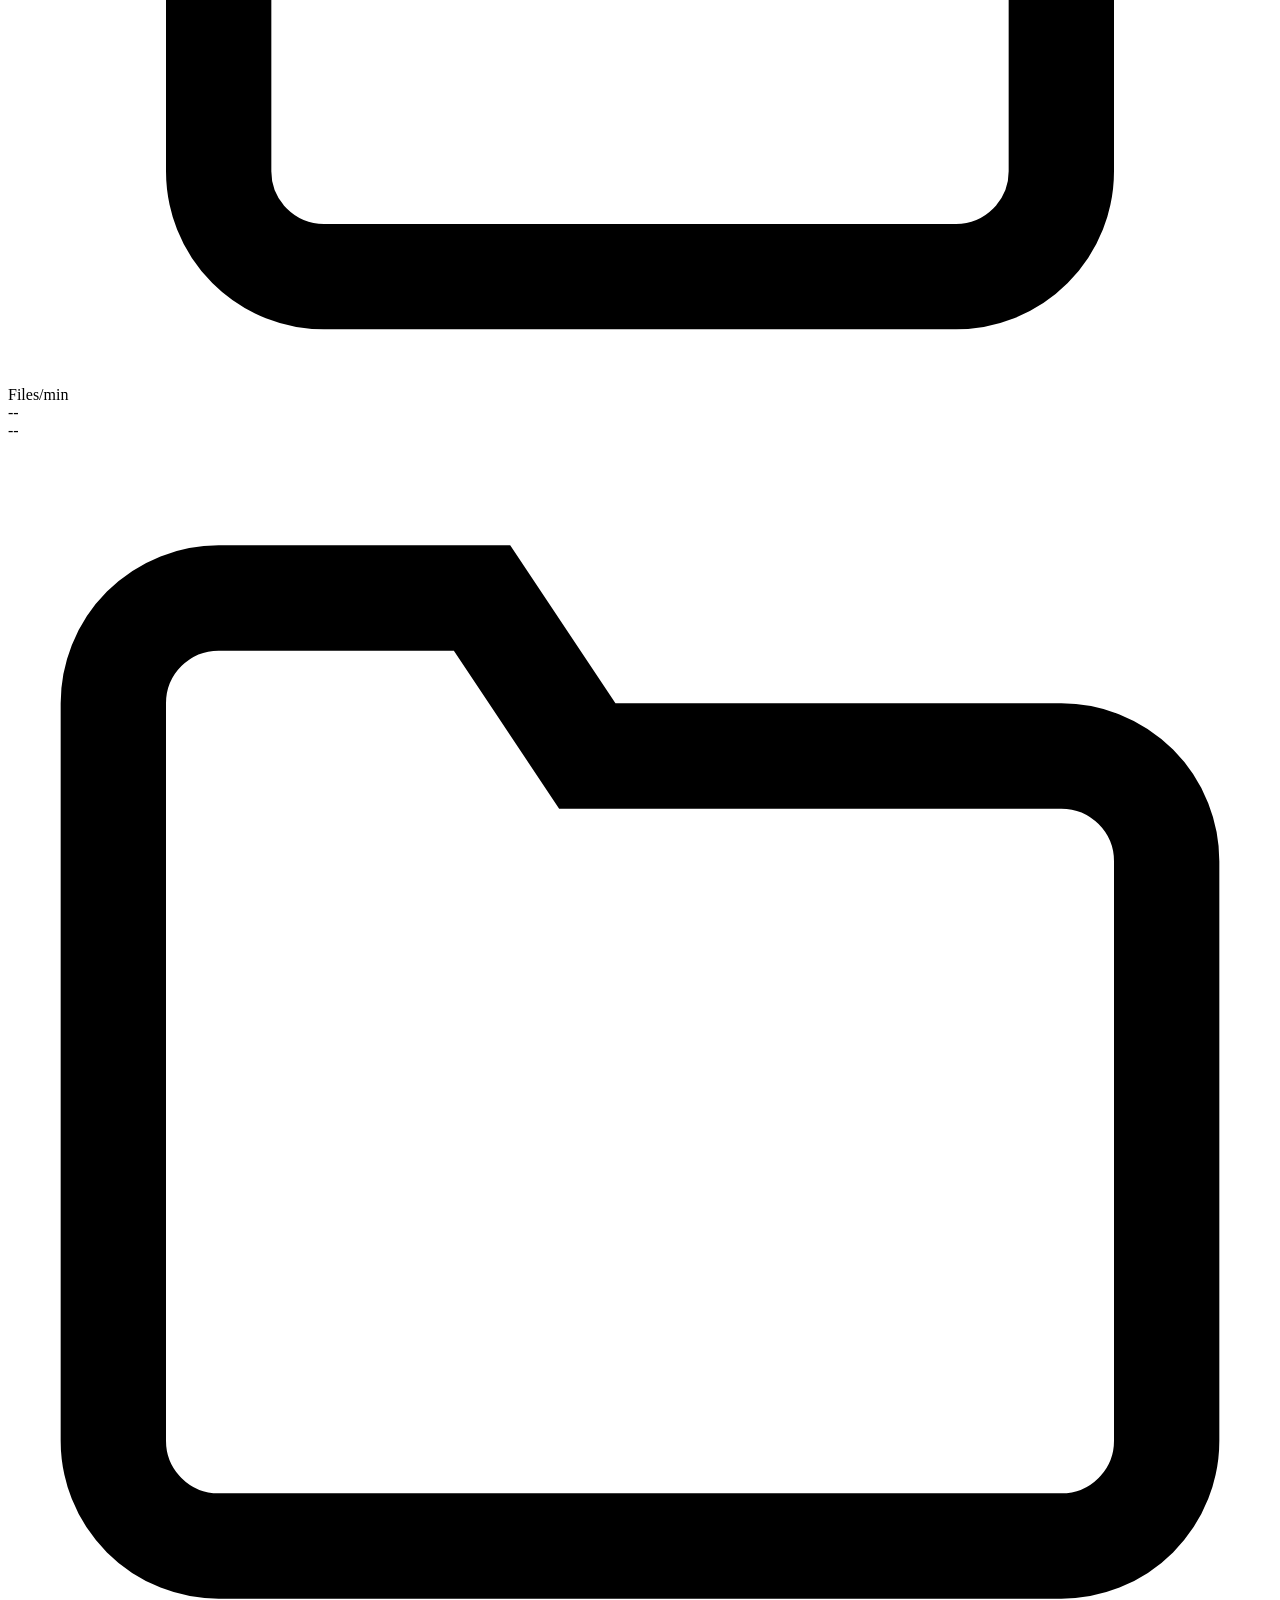
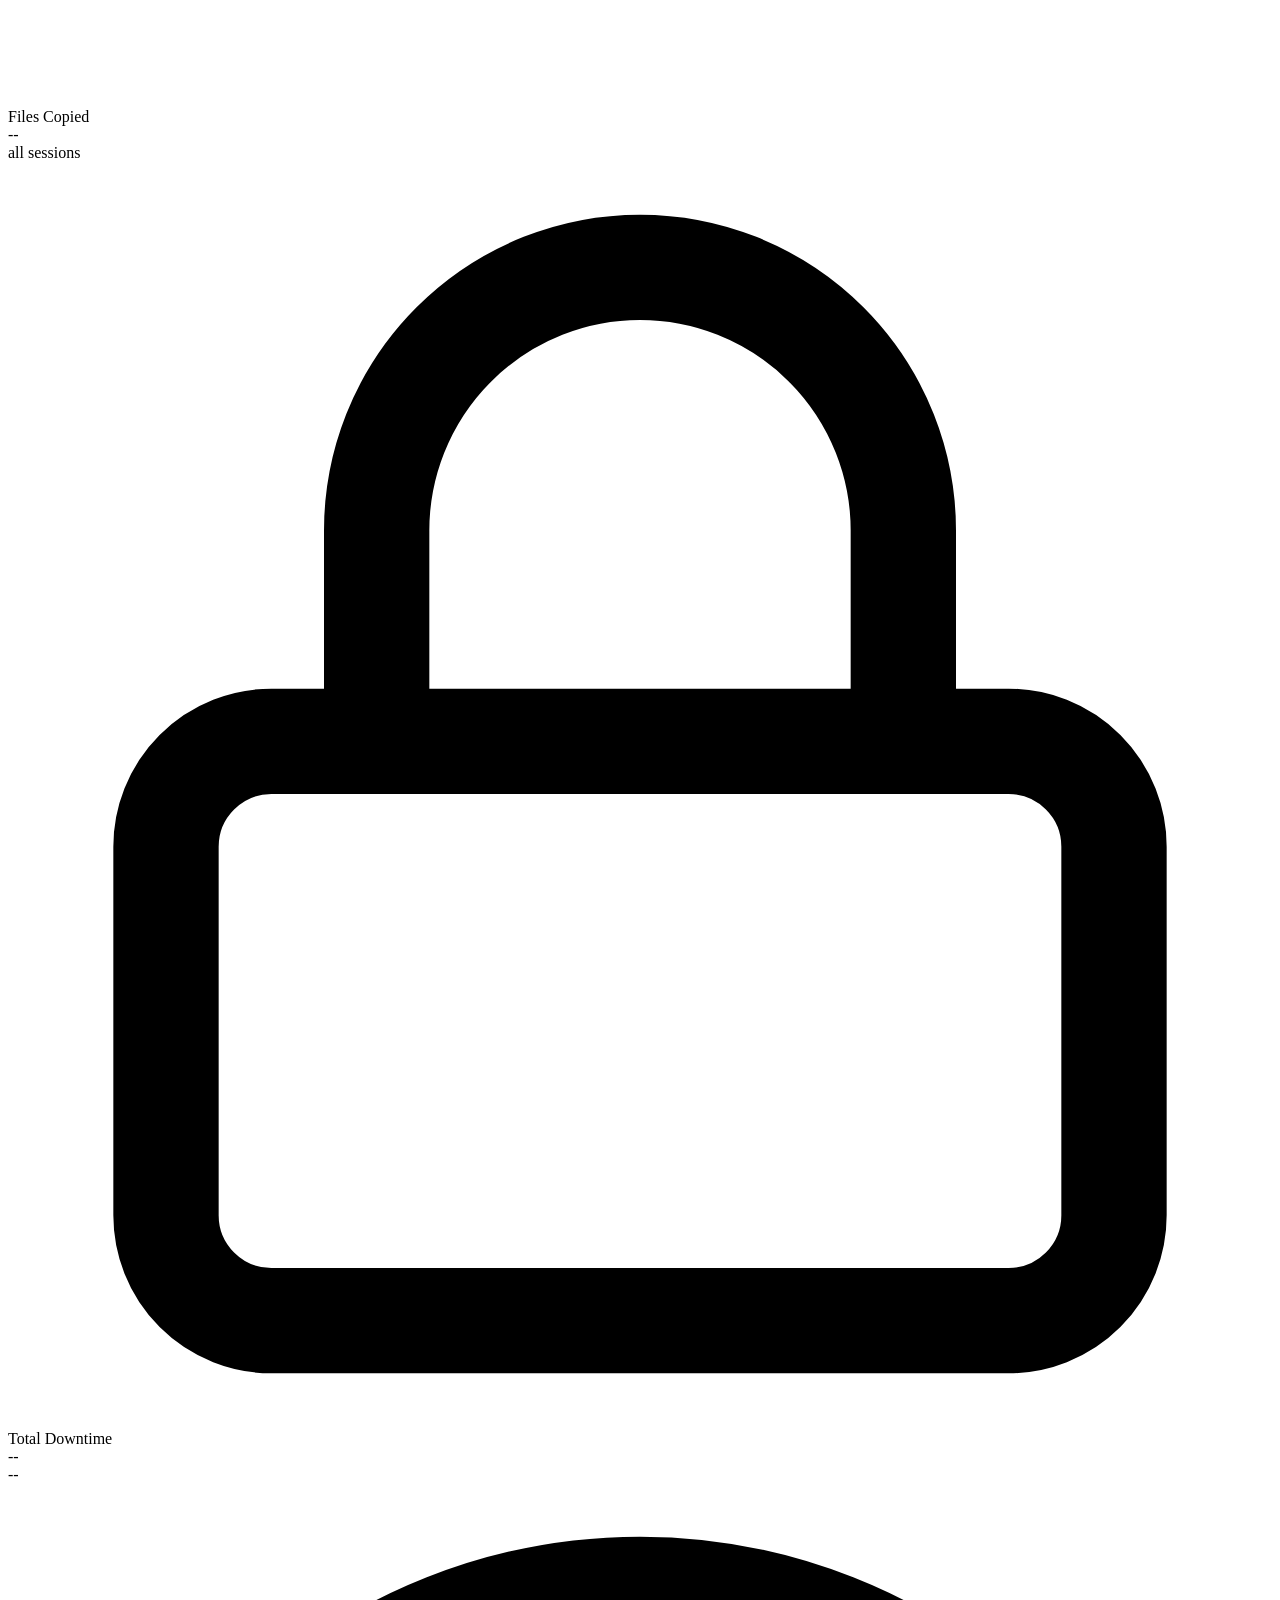
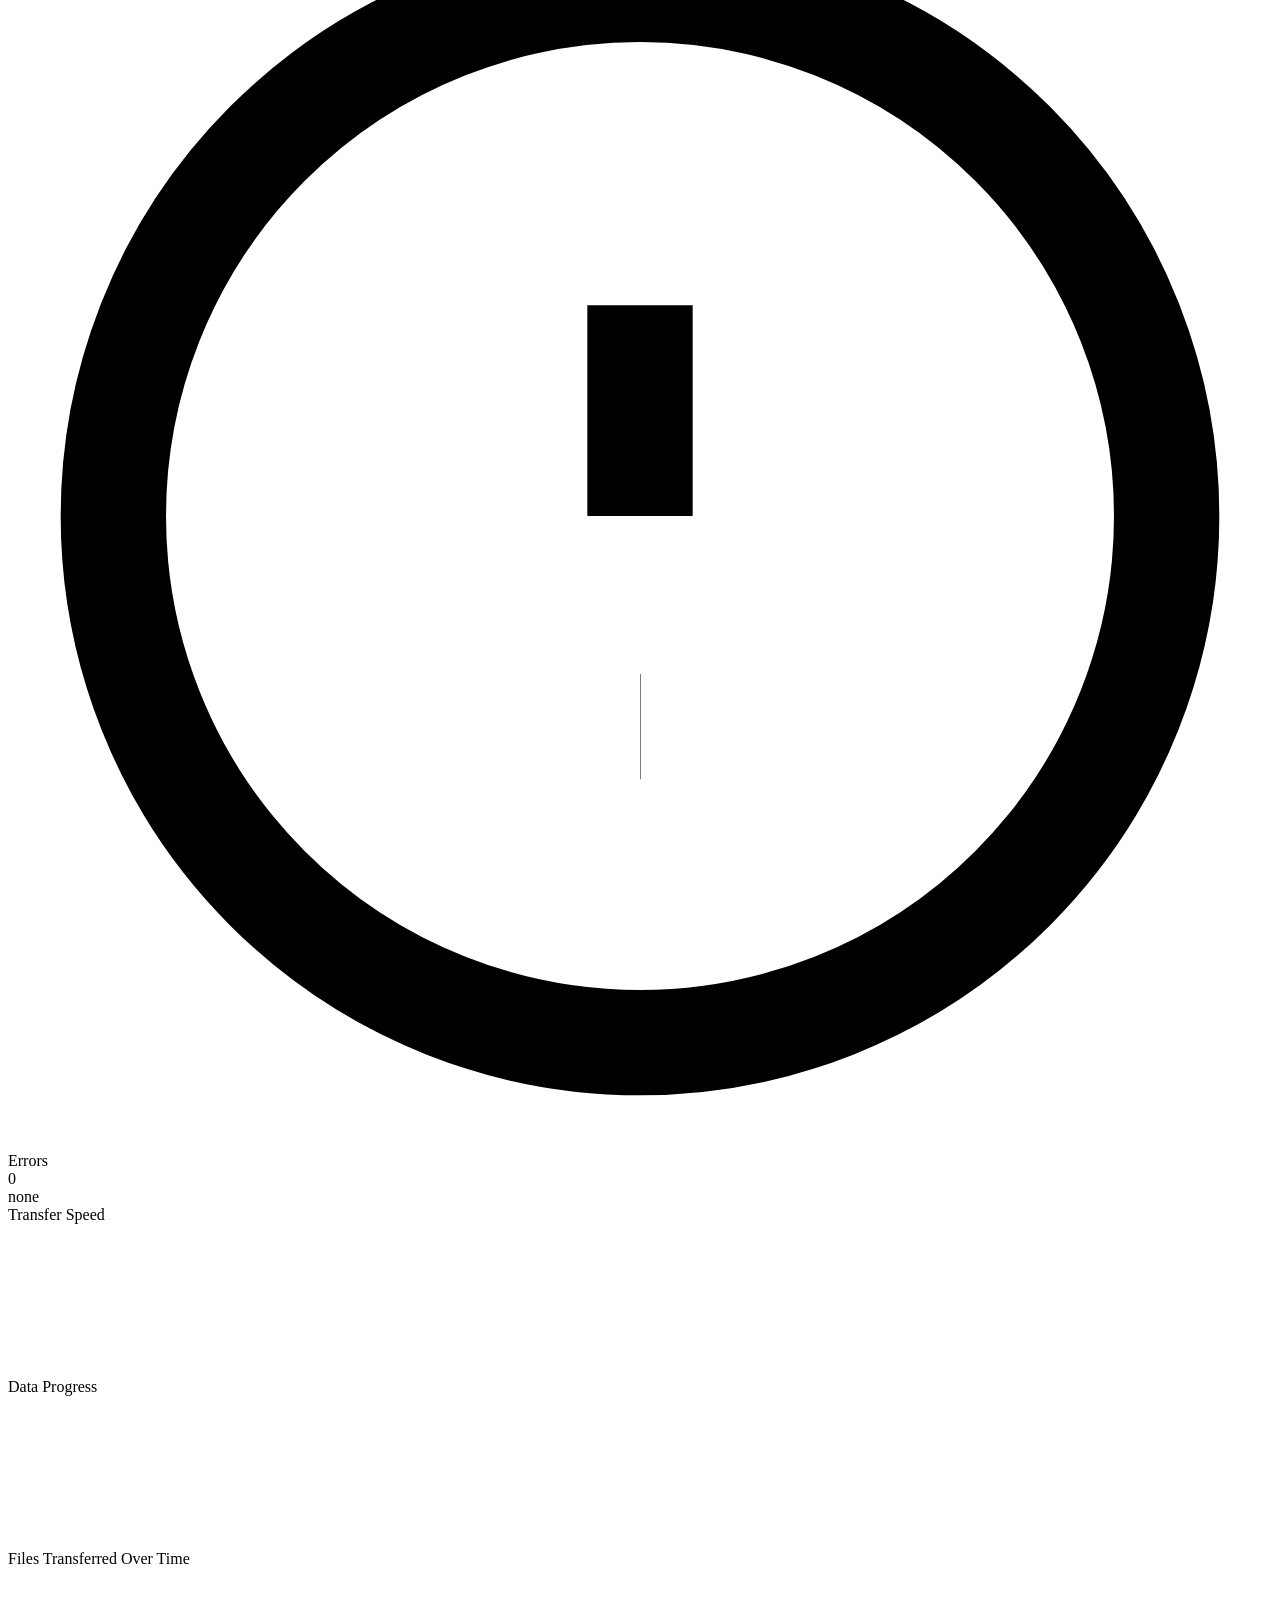
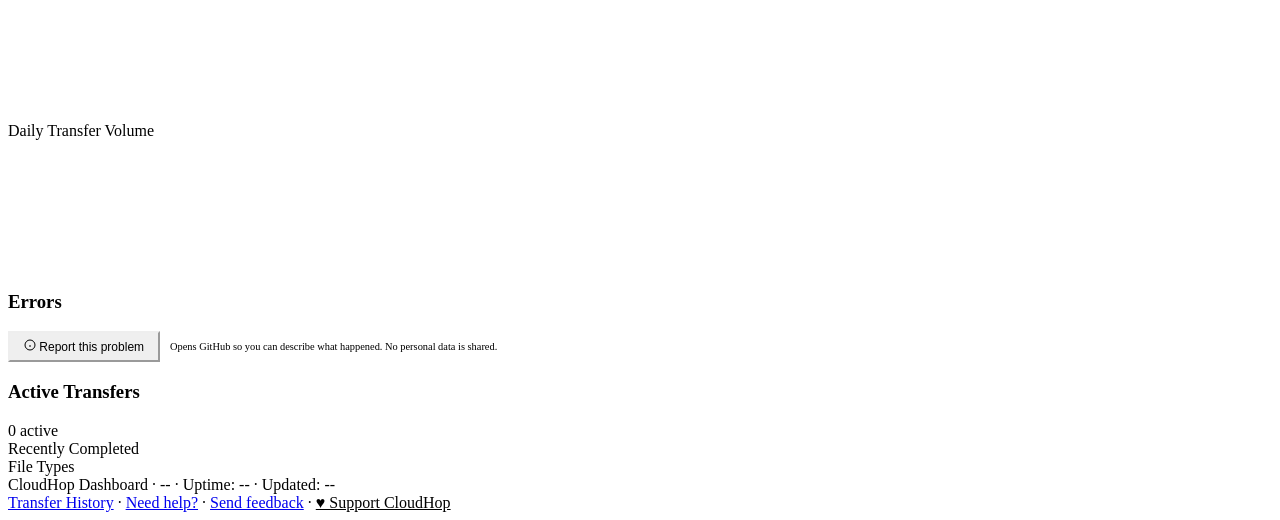
==== commit 1d09fadf: "fix+security: UI polish (favicon, version, speed status, theme icons) + CSRF rotation, XSS sanitizat" ====
--- a/cloudhop/templates/dashboard.html
+++ b/cloudhop/templates/dashboard.html
@@ -308,6 +308,7 @@
   <div style="font-weight:400;opacity:0.9;">Your file transfer is still running in the background. To reconnect, open a terminal and run <code style="background:rgba(0,0,0,0.2);padding:2px 6px;border-radius:4px;">cloudhop</code> again. Tip: don't close the terminal while CloudHop is running, or use the .app version instead.</div>
 </div>
 
+<span class="version" style="font-size:11px;opacity:0.4;position:fixed;bottom:8px;right:12px;pointer-events:none;z-index:1;">v__VERSION__</span>
 <script src="/static/dashboard.js"></script>
 </body>
 </html>
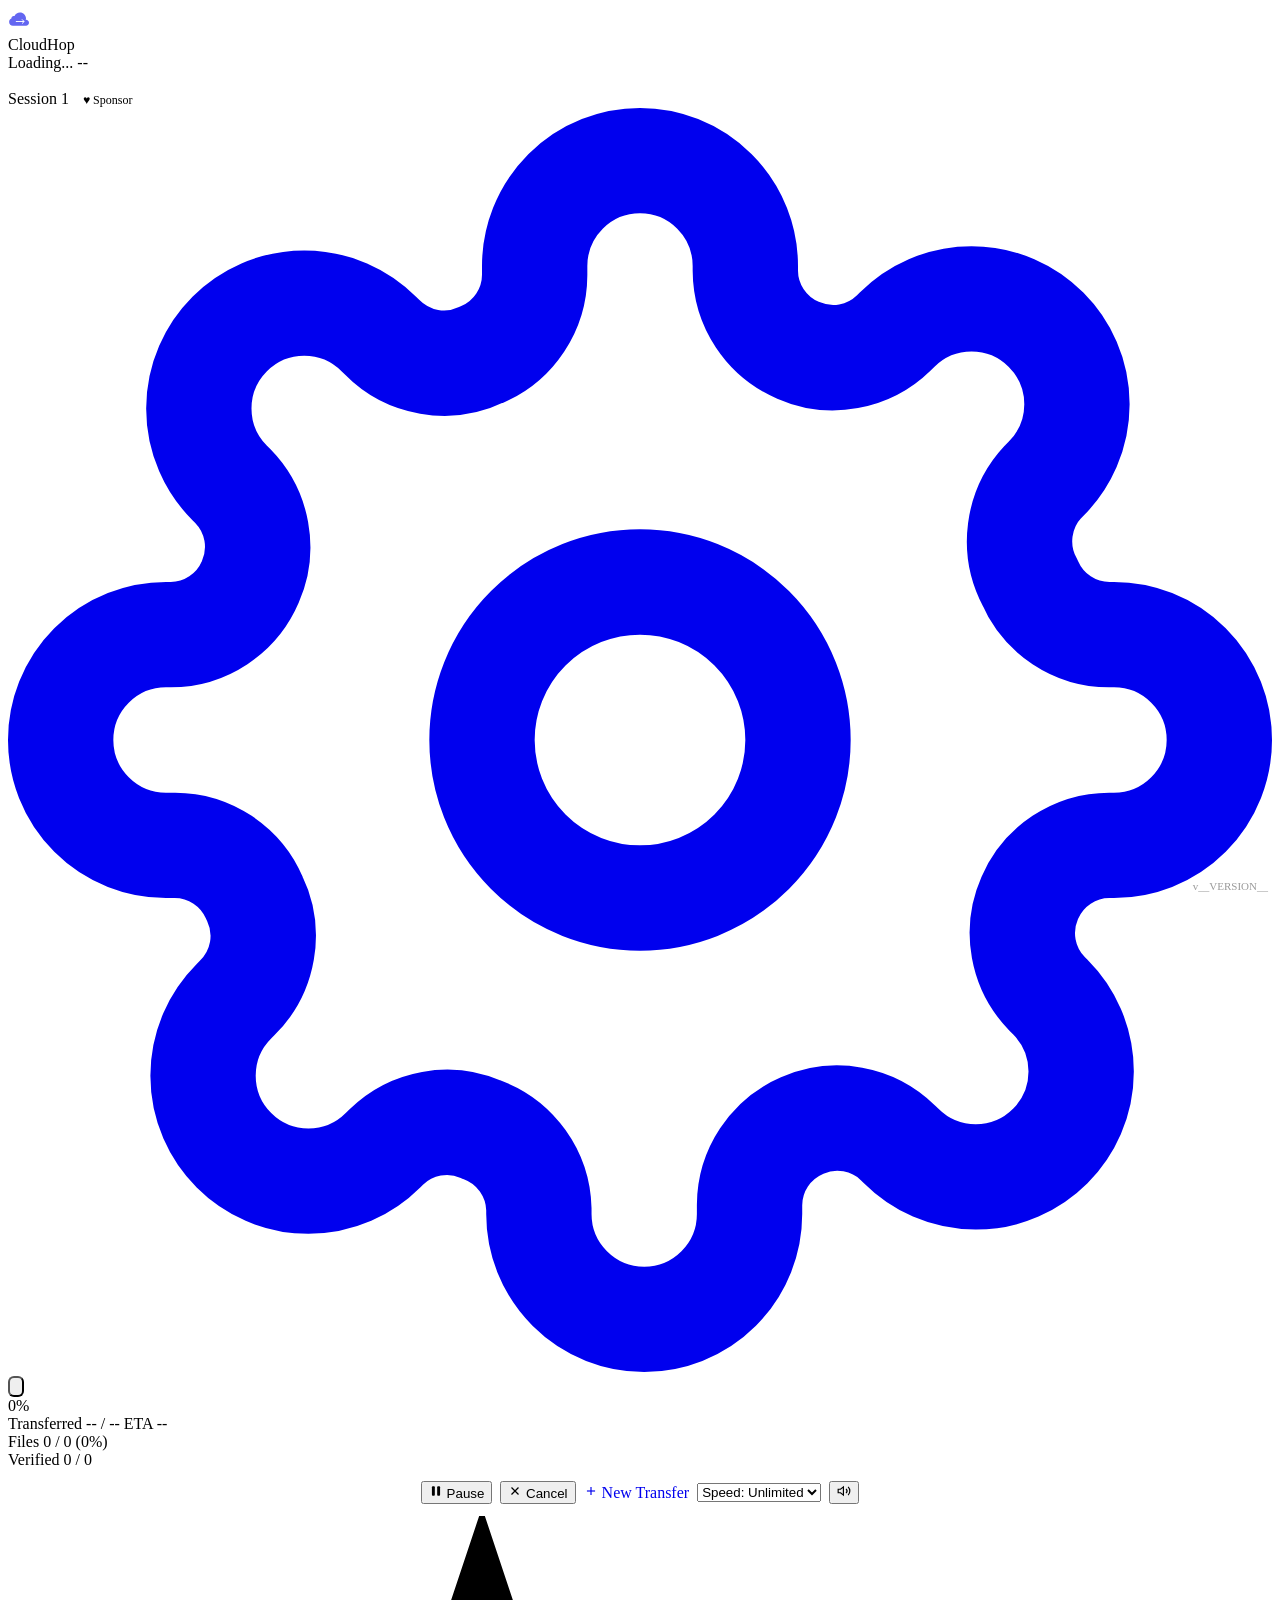
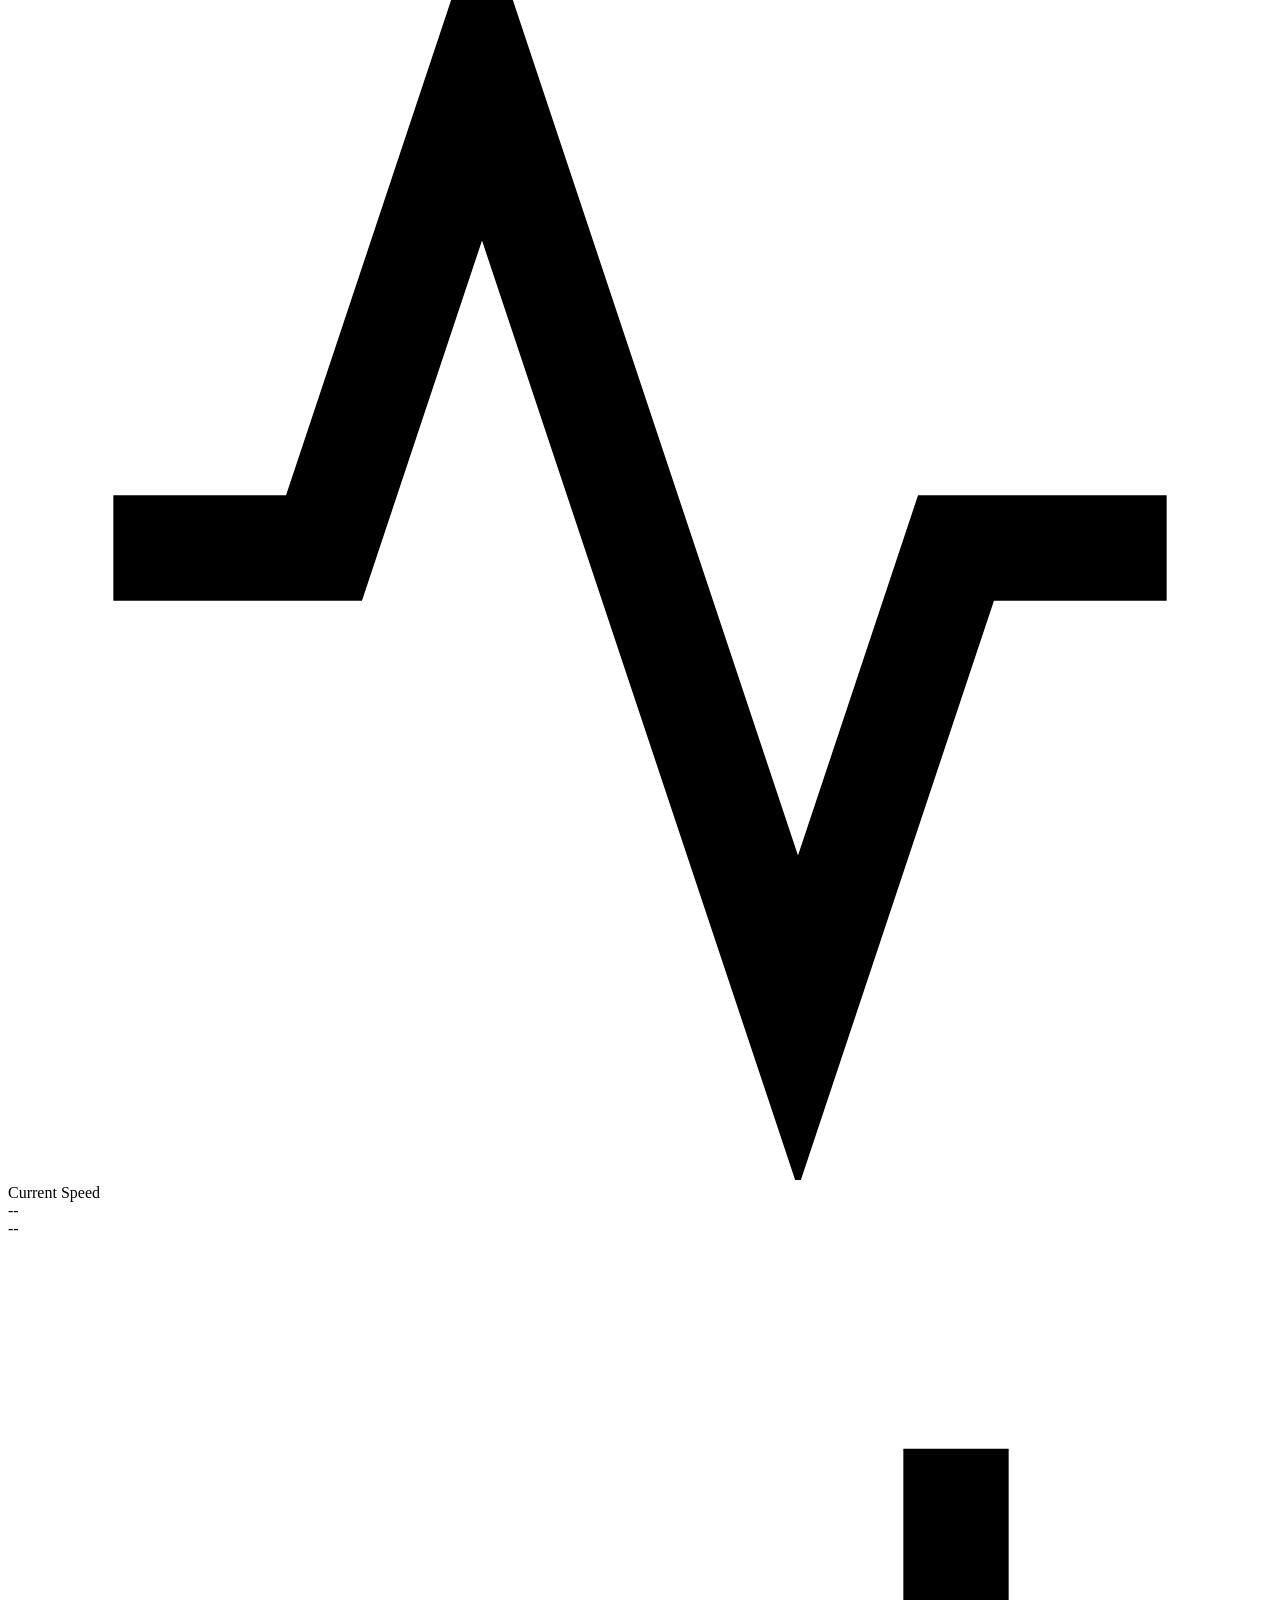
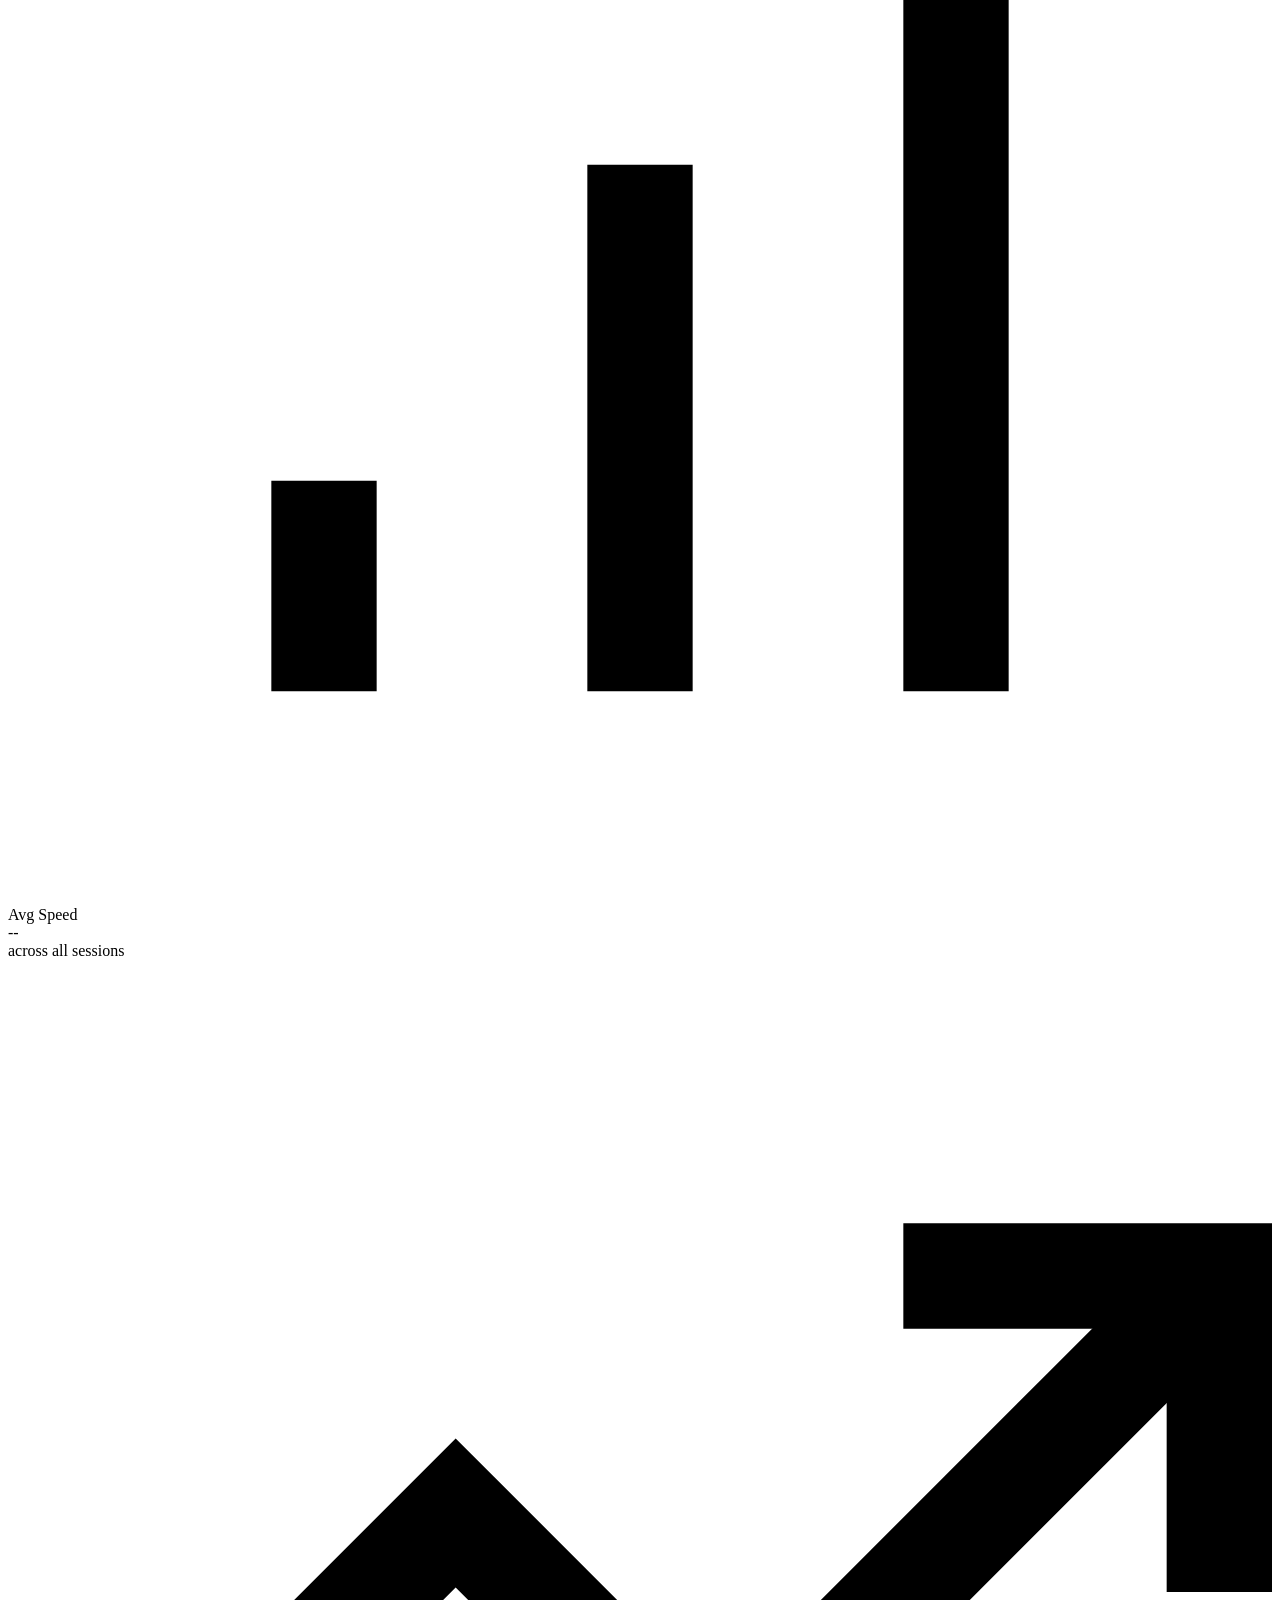
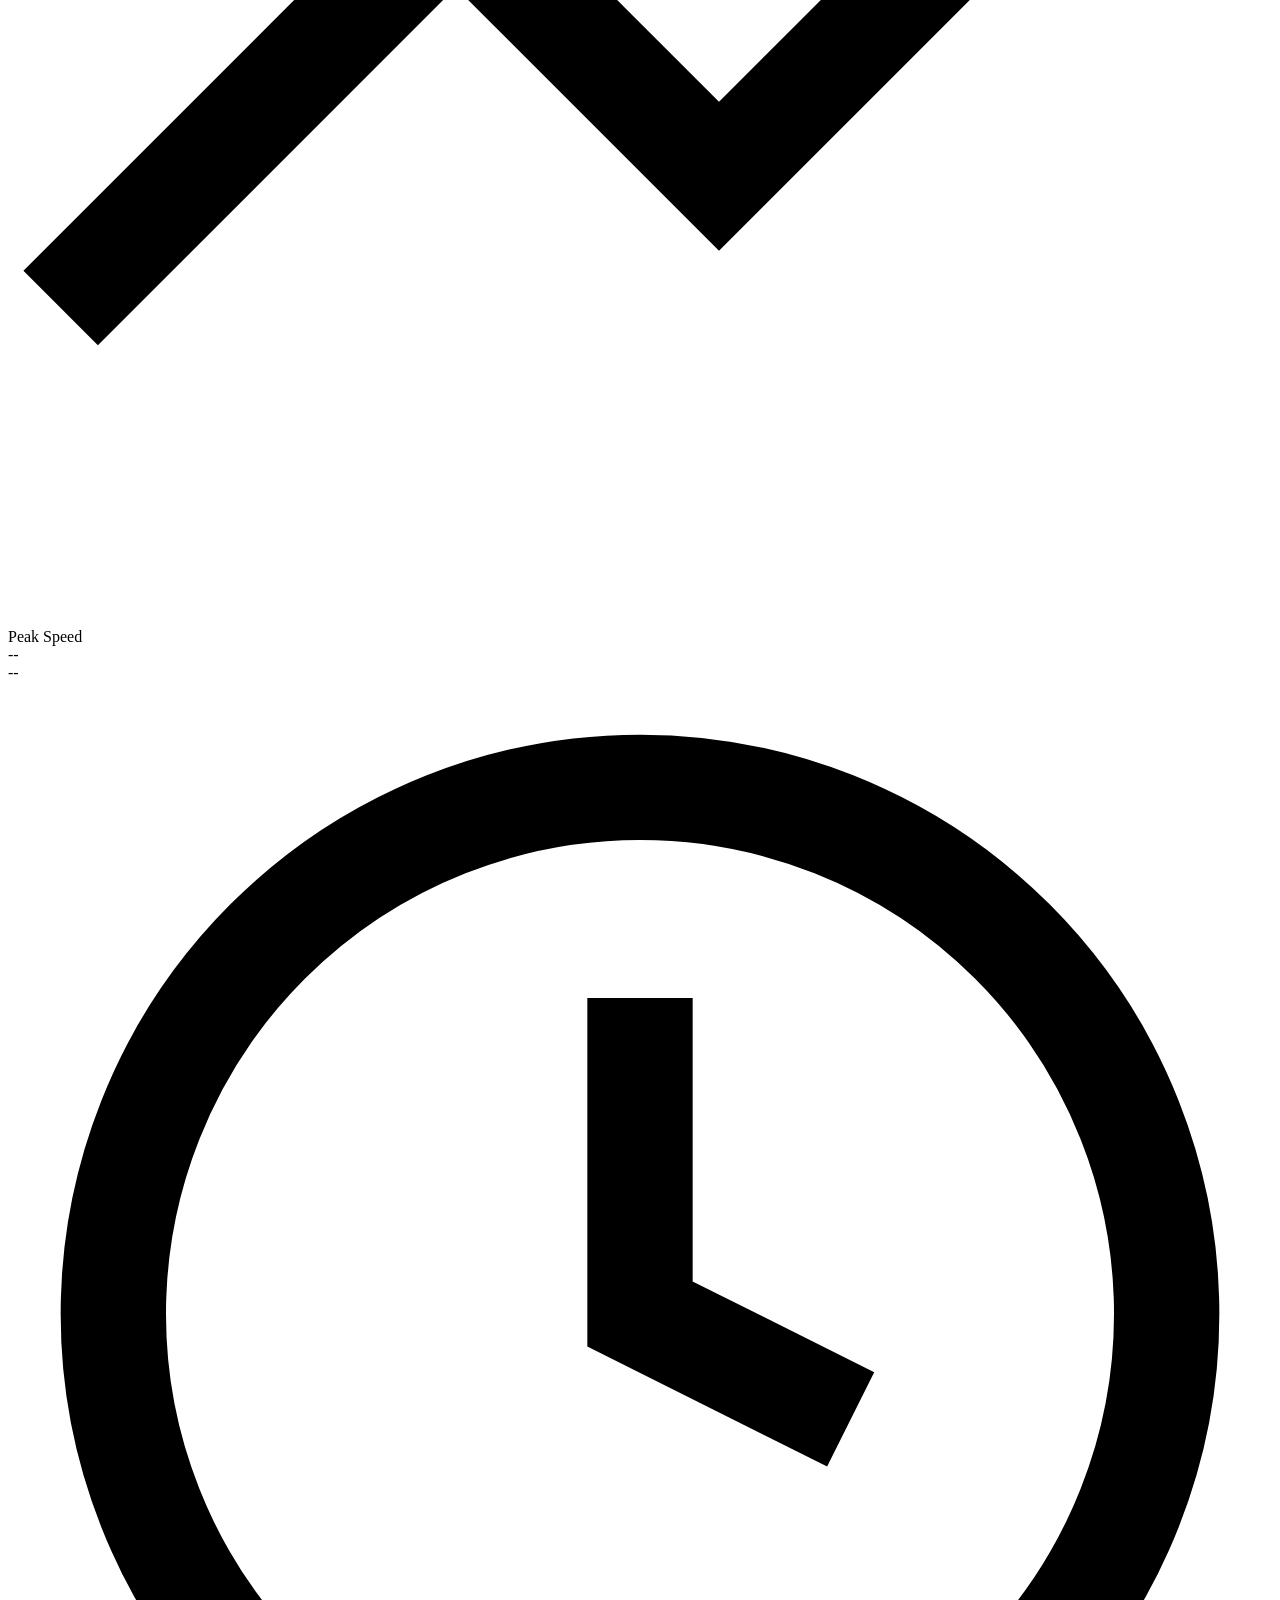
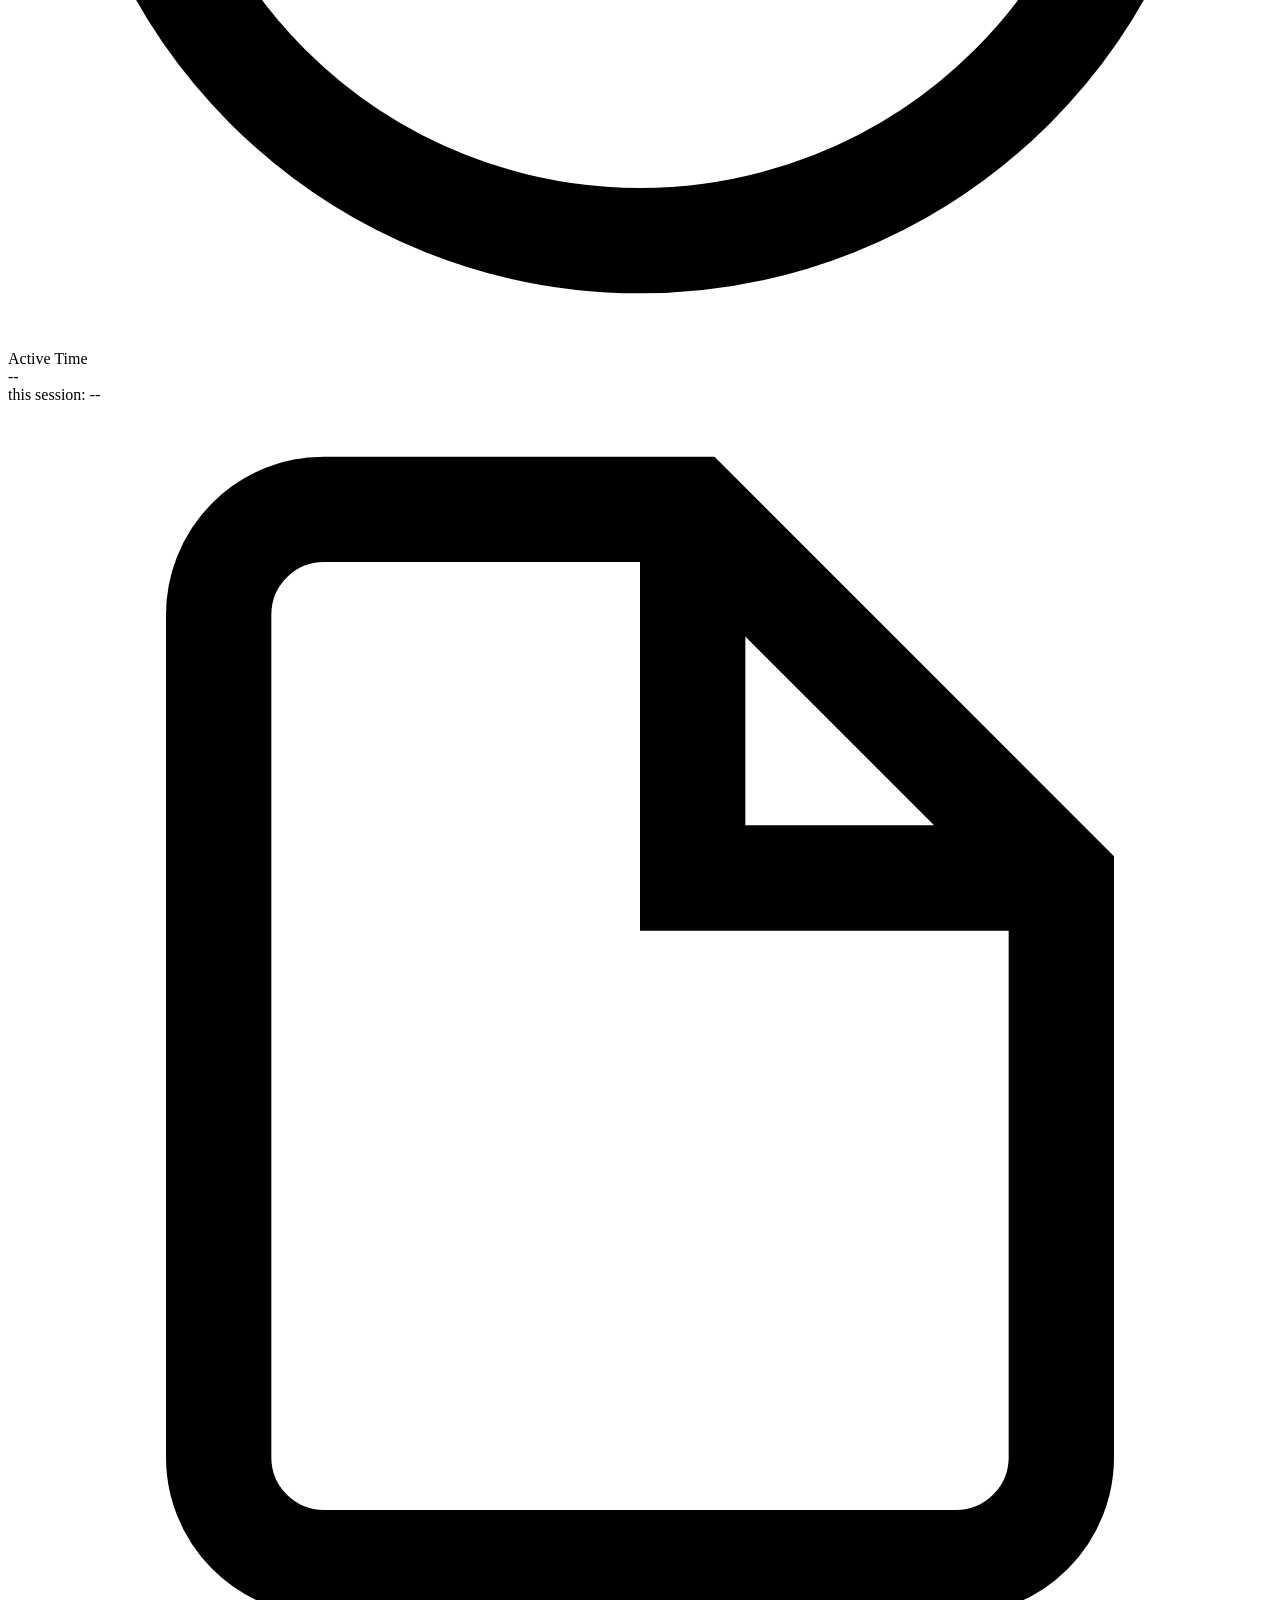
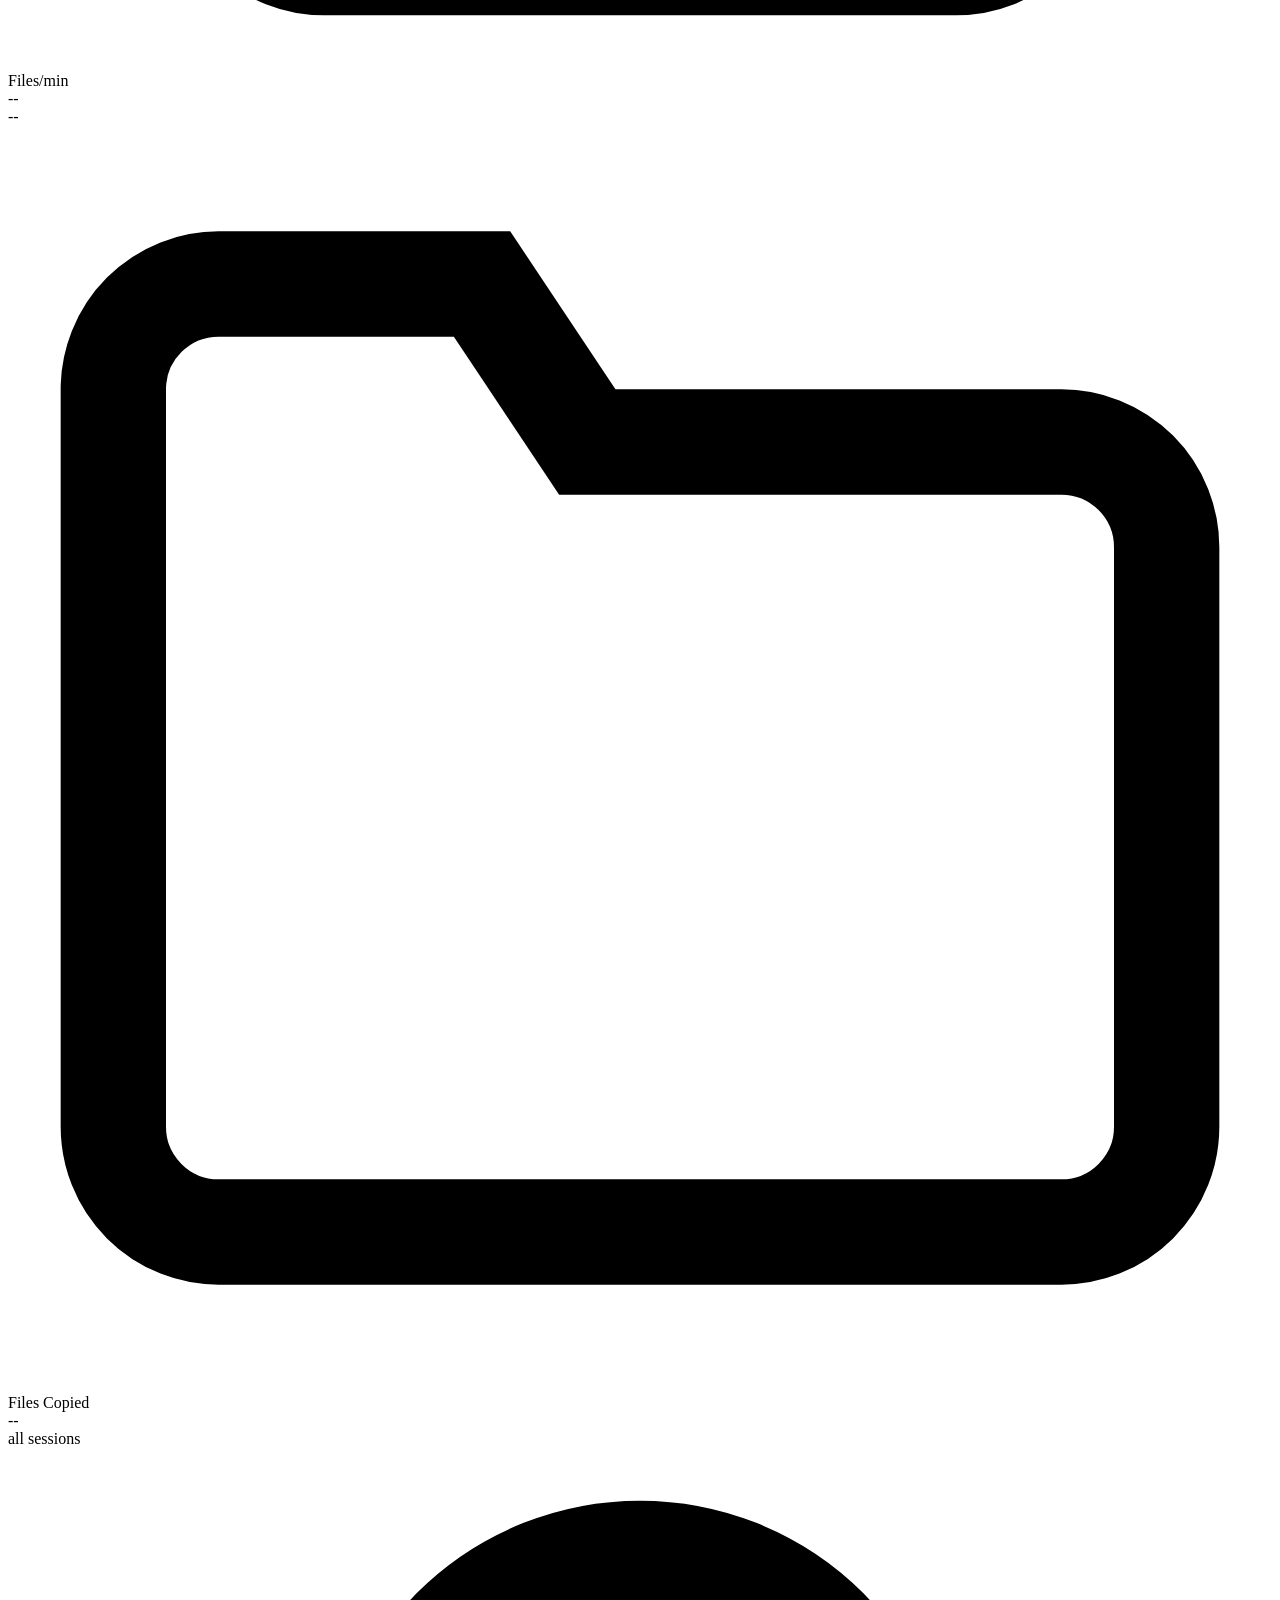
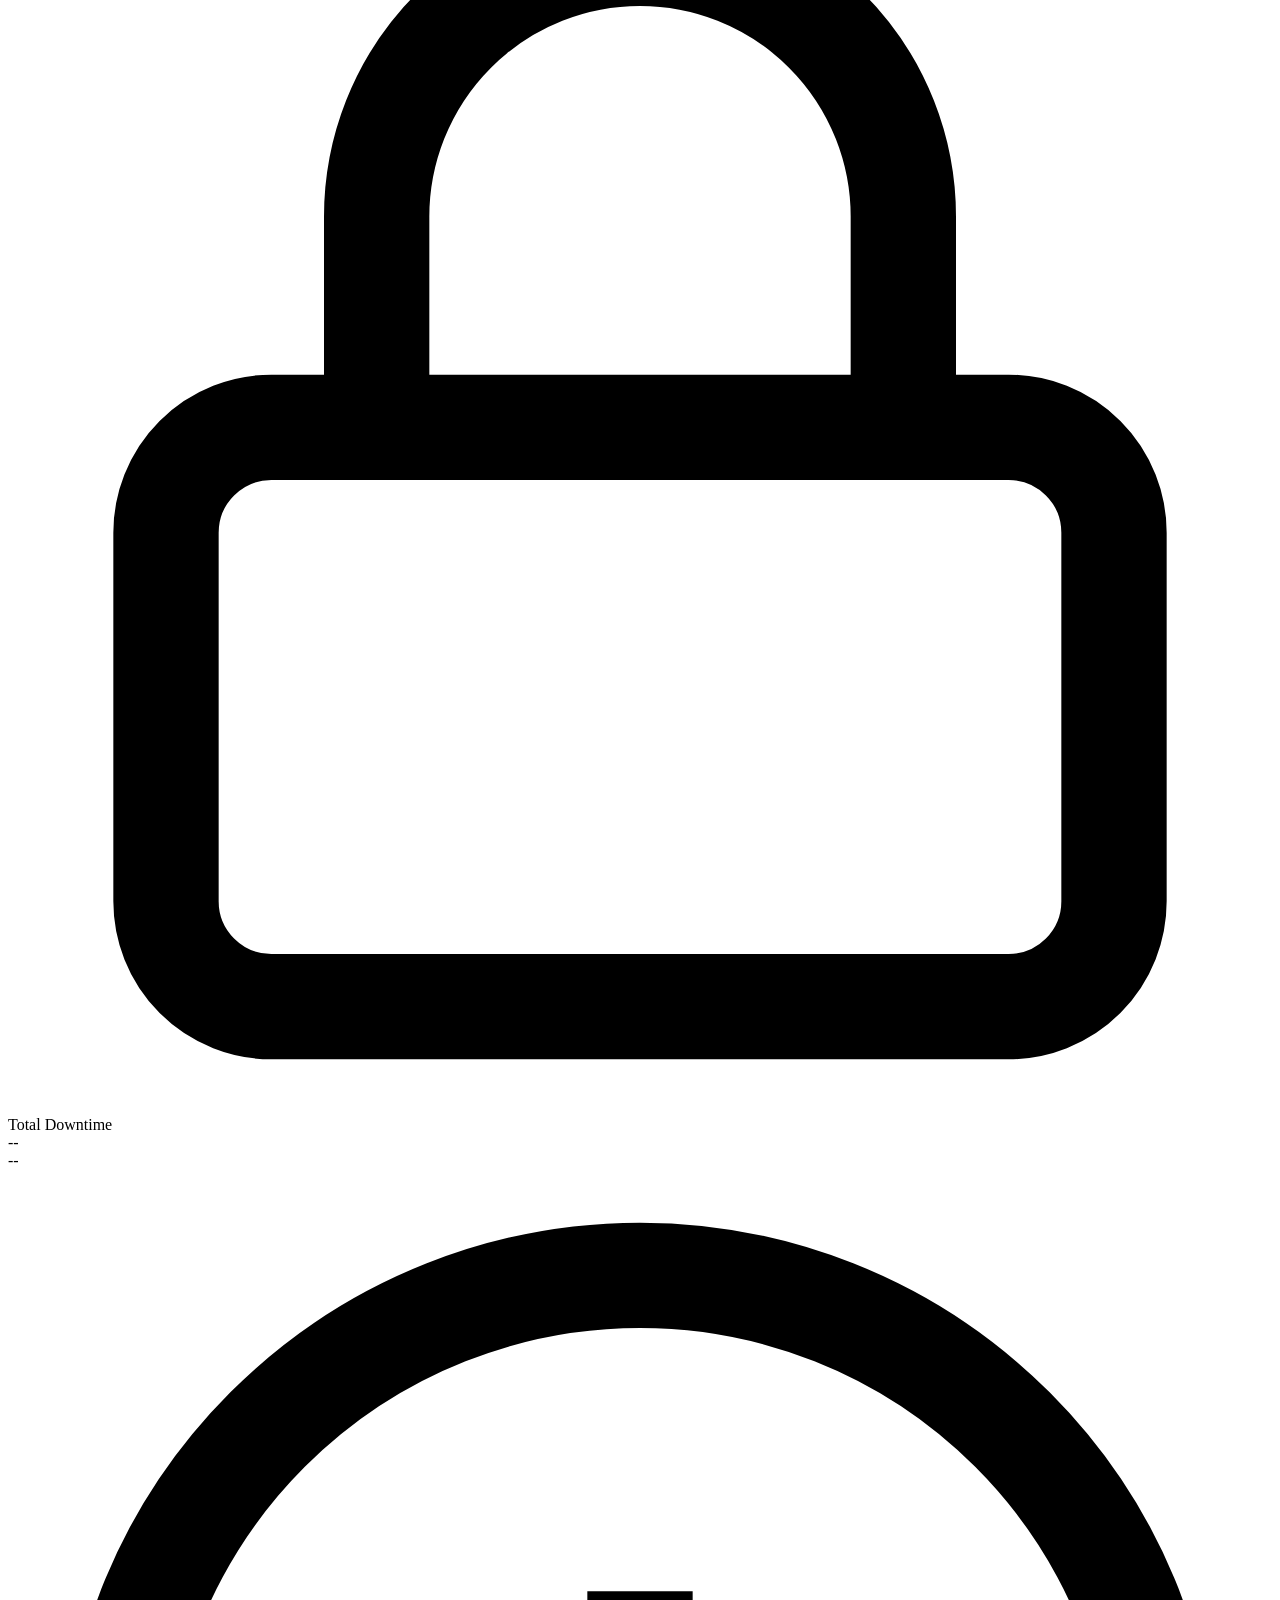
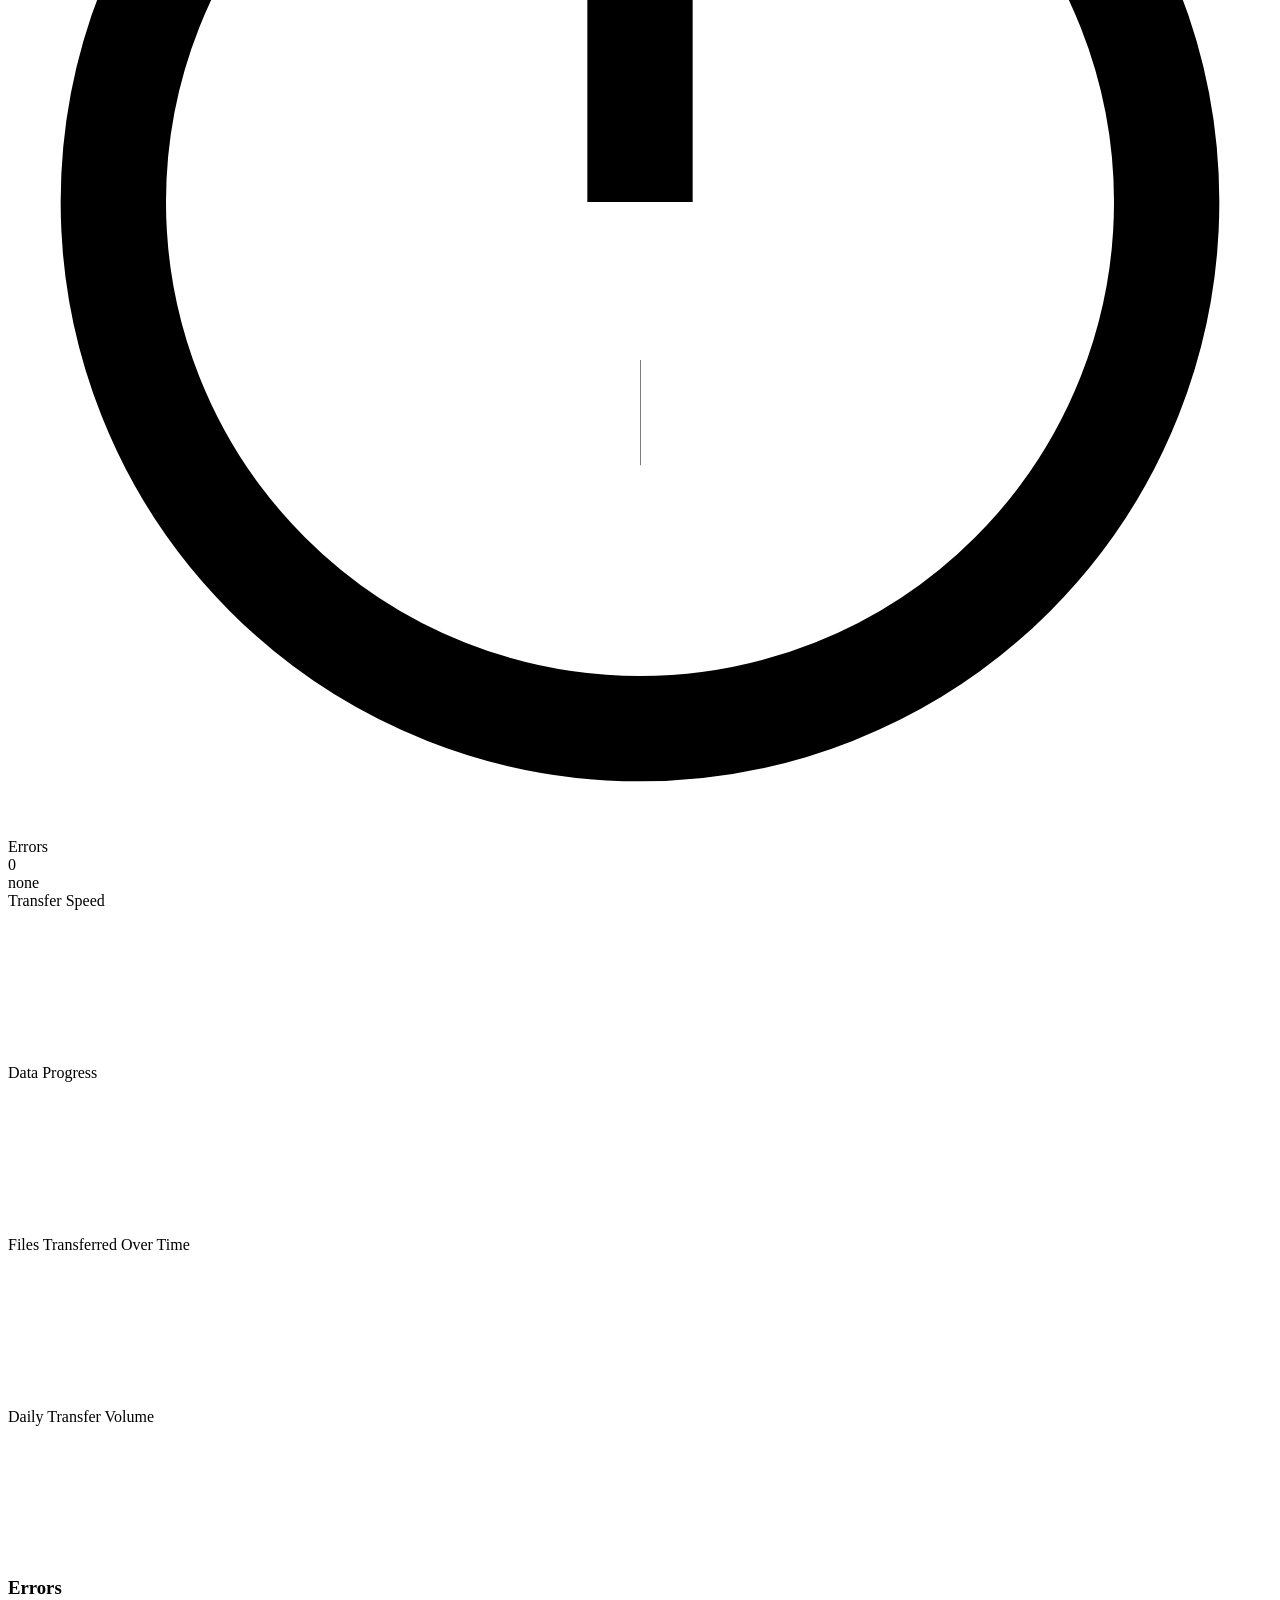
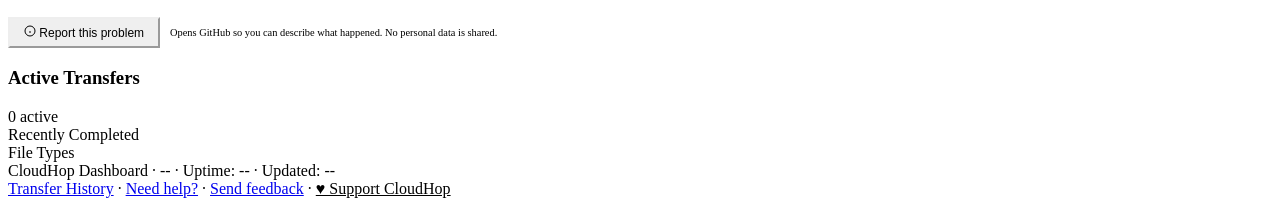
==== commit f8bbe4dc: "fix(frontend): wizard validation, sync safety UX, dashboard polish Wizard: - F701: goTo() step valid" ====
--- a/cloudhop/templates/dashboard.html
+++ b/cloudhop/templates/dashboard.html
@@ -36,8 +36,12 @@
     </div>
     <div class="header-right">
       <span class="session-badge" id="sessionBadge">Session 1</span>
+      <span class="session-badge" id="modeBadge" style="display:none;color:var(--green);border-color:var(--green);">COPY</span>
       <a href="https://github.com/sponsors/husamsoboh-cyber" target="_blank" rel="noopener noreferrer" style="font-size:12px;color:var(--text-tertiary);text-decoration:none;font-weight:500;padding:4px 10px;border-radius:6px;border:1px solid var(--border);transition:all 0.2s;" onmouseover="this.style.borderColor='var(--border-hover)';this.style.color='var(--text-secondary)'" onmouseout="this.style.borderColor='var(--border)';this.style.color='var(--text-tertiary)'">&hearts; Sponsor</a>
-      <button class="btn-icon" id="themeToggle" onclick="toggleTheme()" title="Toggle theme" aria-label="Toggle theme">
+      <a href="/settings" class="btn-icon" title="Settings" aria-label="Settings" style="text-decoration:none;border-radius:6px;" onmouseover="this.style.borderColor='var(--border-hover)';this.style.color='var(--text-primary)'" onmouseout="this.style.borderColor='var(--border)';this.style.color='var(--text-secondary)'">
+        <svg viewBox="0 0 24 24" fill="none" stroke="currentColor" stroke-width="2" stroke-linecap="round" stroke-linejoin="round"><circle cx="12" cy="12" r="3"/><path d="M19.4 15a1.65 1.65 0 0 0 .33 1.82l.06.06a2 2 0 0 1 0 2.83 2 2 0 0 1-2.83 0l-.06-.06a1.65 1.65 0 0 0-1.82-.33 1.65 1.65 0 0 0-1 1.51V21a2 2 0 0 1-2 2 2 2 0 0 1-2-2v-.09A1.65 1.65 0 0 0 9 19.4a1.65 1.65 0 0 0-1.82.33l-.06.06a2 2 0 0 1-2.83 0 2 2 0 0 1 0-2.83l.06-.06A1.65 1.65 0 0 0 4.68 15a1.65 1.65 0 0 0-1.51-1H3a2 2 0 0 1-2-2 2 2 0 0 1 2-2h.09A1.65 1.65 0 0 0 4.6 9a1.65 1.65 0 0 0-.33-1.82l-.06-.06a2 2 0 0 1 0-2.83 2 2 0 0 1 2.83 0l.06.06A1.65 1.65 0 0 0 9 4.68a1.65 1.65 0 0 0 1-1.51V3a2 2 0 0 1 2-2 2 2 0 0 1 2 2v.09a1.65 1.65 0 0 0 1 1.51 1.65 1.65 0 0 0 1.82-.33l.06-.06a2 2 0 0 1 2.83 0 2 2 0 0 1 0 2.83l-.06.06A1.65 1.65 0 0 0 19.4 9a1.65 1.65 0 0 0 1.51 1H21a2 2 0 0 1 2 2 2 2 0 0 1-2 2h-.09a1.65 1.65 0 0 0-1.51 1z"/></svg>
+      </a>
+      <button class="btn-icon" id="themeToggle" onclick="toggleTheme()" title="Toggle theme" aria-label="Toggle theme" style="border-radius:6px;">
         <svg id="theme-icon-dark" viewBox="0 0 24 24" fill="none" stroke="currentColor" stroke-width="2"><circle cx="12" cy="12" r="5"/><line x1="12" y1="1" x2="12" y2="3"/><line x1="12" y1="21" x2="12" y2="23"/><line x1="4.22" y1="4.22" x2="5.64" y2="5.64"/><line x1="18.36" y1="18.36" x2="19.78" y2="19.78"/><line x1="1" y1="12" x2="3" y2="12"/><line x1="21" y1="12" x2="23" y2="12"/><line x1="4.22" y1="19.78" x2="5.64" y2="18.36"/><line x1="18.36" y1="5.64" x2="19.78" y2="4.22"/></svg>
         <svg id="theme-icon-light" viewBox="0 0 24 24" fill="none" stroke="currentColor" stroke-width="2" style="display:none"><path d="M21 12.79A9 9 0 1 1 11.21 3 7 7 0 0 0 21 12.79z"/></svg>
       </button>
@@ -132,6 +136,37 @@
   </button>
 </div>
 
+<!-- ========== TRANSFER QUEUE ========== -->
+<div id="queueSection" class="card" style="display:none;margin-bottom:var(--section-gap);padding:20px 24px;">
+  <div style="display:flex;align-items:center;justify-content:space-between;margin-bottom:12px;">
+    <div style="font-size:0.95rem;font-weight:700;color:var(--text-primary);">Transfer Queue</div>
+    <button id="btnStartNext" onclick="queueStartNext()" style="display:none;padding:6px 16px;border-radius:8px;border:none;background:linear-gradient(135deg,var(--primary),var(--secondary));color:#fff;cursor:pointer;font-size:0.8rem;font-weight:600;">Start Next</button>
+  </div>
+  <div id="queueList"></div>
+  <div id="queueEmpty" style="display:none;text-align:center;padding:16px 0;color:var(--text-secondary);font-size:0.85rem;">No transfers queued. Start a new transfer from the wizard.</div>
+</div>
+
+<!-- ========== PRESETS ========== -->
+<div id="presetsSection" class="card" style="display:none;margin-bottom:var(--section-gap);padding:20px 24px;">
+  <div style="display:flex;align-items:center;justify-content:space-between;margin-bottom:12px;">
+    <div style="font-size:0.95rem;font-weight:700;color:var(--text-primary);">Presets</div>
+  </div>
+  <div id="presetsList"></div>
+  <div id="presetsEmpty" style="display:none;text-align:center;padding:16px 0;color:var(--text-secondary);font-size:0.85rem;">No presets saved. Create one from the transfer wizard.</div>
+</div>
+
+<!-- Delete Preset Confirm Modal -->
+<div id="deletePresetModal" style="display:none;position:fixed;inset:0;z-index:1000;background:rgba(0,0,0,0.5);">
+  <div style="background:var(--card-bg,#1e1e2e);border:1px solid var(--card-border,#333);border-radius:16px;padding:24px;max-width:360px;width:90%;position:absolute;top:50%;left:50%;transform:translate(-50%,-50%);">
+    <div style="font-size:1rem;font-weight:700;margin-bottom:12px;color:var(--text-primary,#e0e0f0);">Delete Preset?</div>
+    <p style="font-size:0.85rem;color:var(--text-secondary,#888);margin-bottom:20px;">This cannot be undone.</p>
+    <div style="display:flex;gap:10px;justify-content:flex-end;">
+      <button class="ctrl-btn" onclick="closeDeletePresetModal()" style="padding:8px 16px;border-radius:8px;">Cancel</button>
+      <button id="confirmDeletePresetBtn" onclick="confirmDeletePreset()" style="padding:8px 16px;border-radius:8px;border:none;background:#ef4444;color:#fff;cursor:pointer;font-weight:600;">Delete</button>
+    </div>
+  </div>
+</div>
+
 <!-- ========== STATS GRID ========== -->
 <div class="stats-grid" id="statsGrid">
   <div class="stat-card card">
@@ -292,7 +327,7 @@
 <footer class="footer" id="footer">
   CloudHop Dashboard &middot; <span id="footerInfo">--</span> &middot; Uptime: <span id="uptimePct">--</span> &middot; Updated: <span id="lastUpdate">--</span>
   <br>
-  <a href="#" onclick="showHistory();return false;">Transfer History</a> &middot; <a href="https://github.com/husamsoboh-cyber/cloudhop/issues/new?template=bug_report.md" target="_blank" rel="noopener noreferrer">Need help?</a> &middot; <a href="https://github.com/husamsoboh-cyber/cloudhop/discussions/new?category=feedback" target="_blank" rel="noopener noreferrer">Send feedback</a> &middot; <a href="https://buymeacoffee.com/husamsoboh" target="_blank" rel="noopener noreferrer" style="color:var(--green);">&#9829; Support CloudHop</a>
+  <a href="javascript:void(0)" id="historyLink">Transfer History</a> &middot; <a href="https://github.com/husamsoboh-cyber/cloudhop/issues/new?template=bug_report.md" target="_blank" rel="noopener noreferrer">Need help?</a> &middot; <a href="https://github.com/husamsoboh-cyber/cloudhop/discussions/new?category=feedback" target="_blank" rel="noopener noreferrer">Send feedback</a> &middot; <a href="https://buymeacoffee.com/husamsoboh" target="_blank" rel="noopener noreferrer" style="color:var(--green);">&#9829; Support CloudHop</a>
 </footer>
 
 </div>
